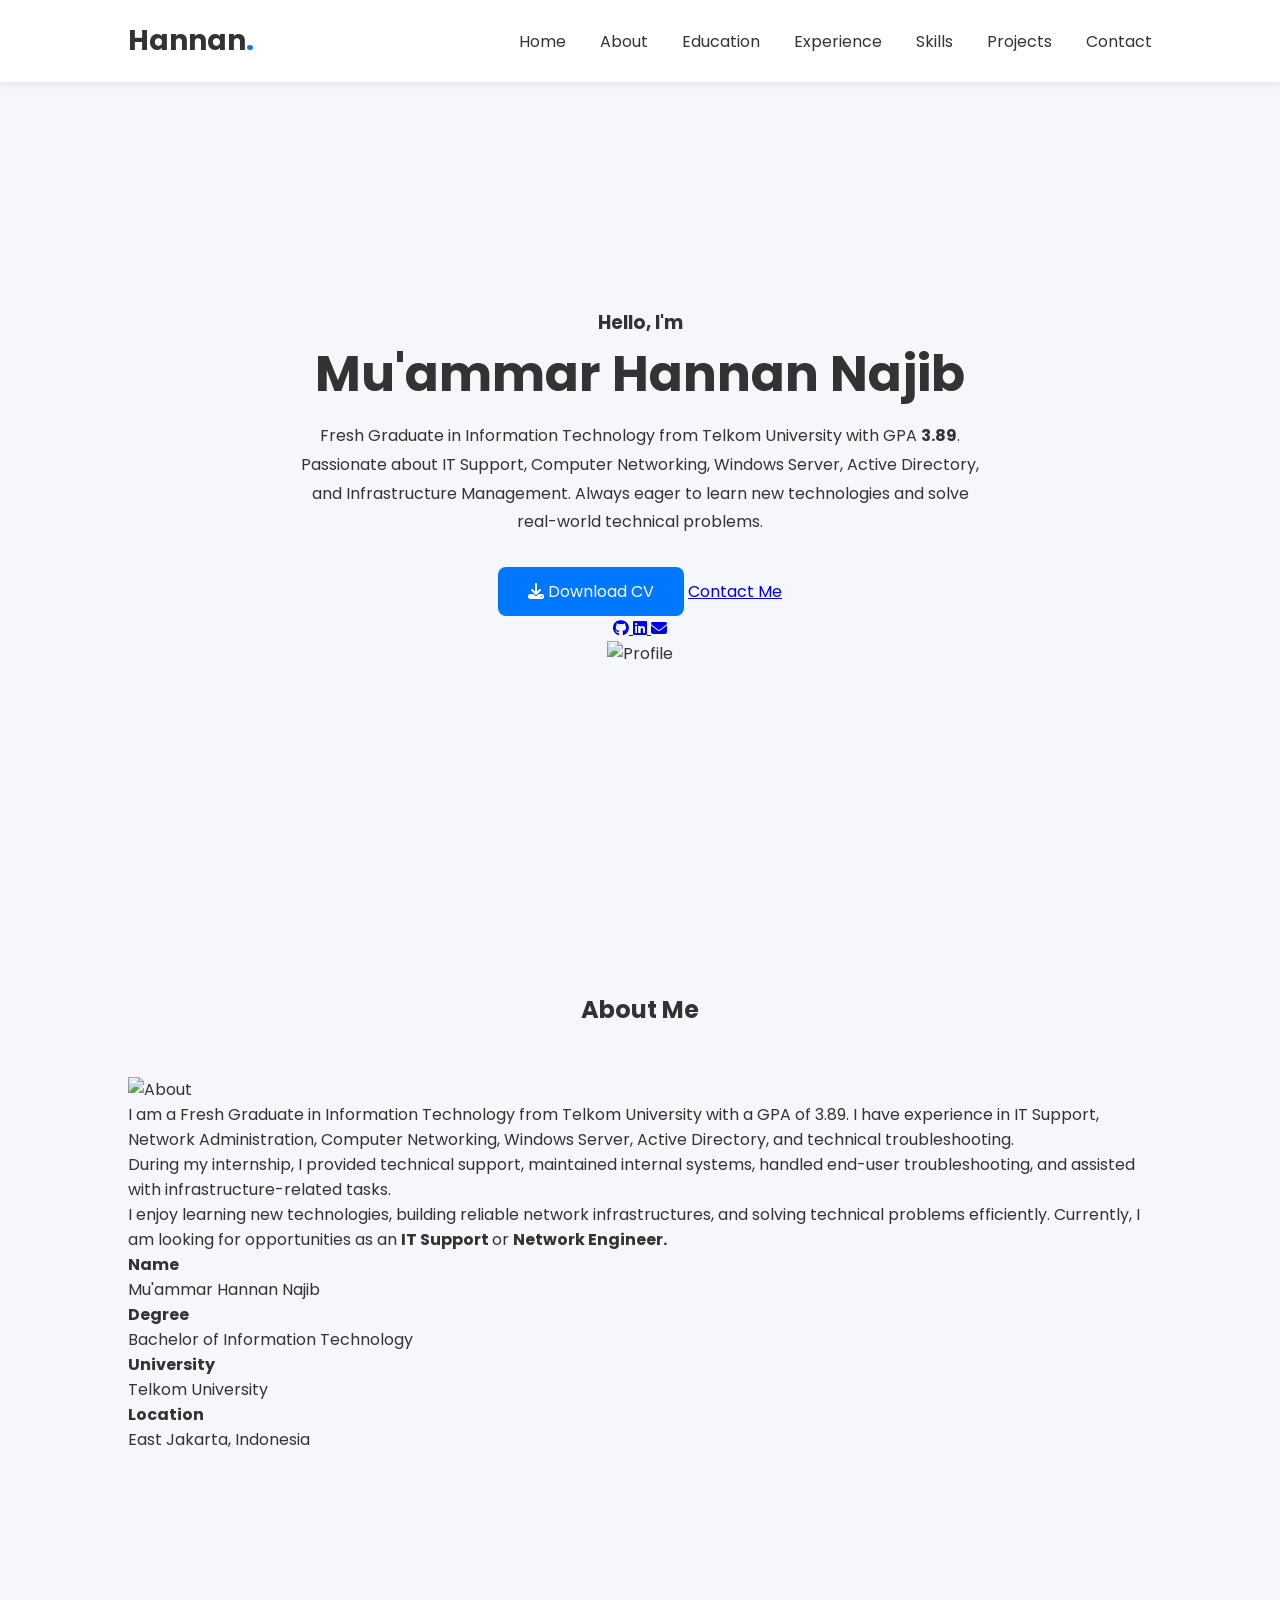
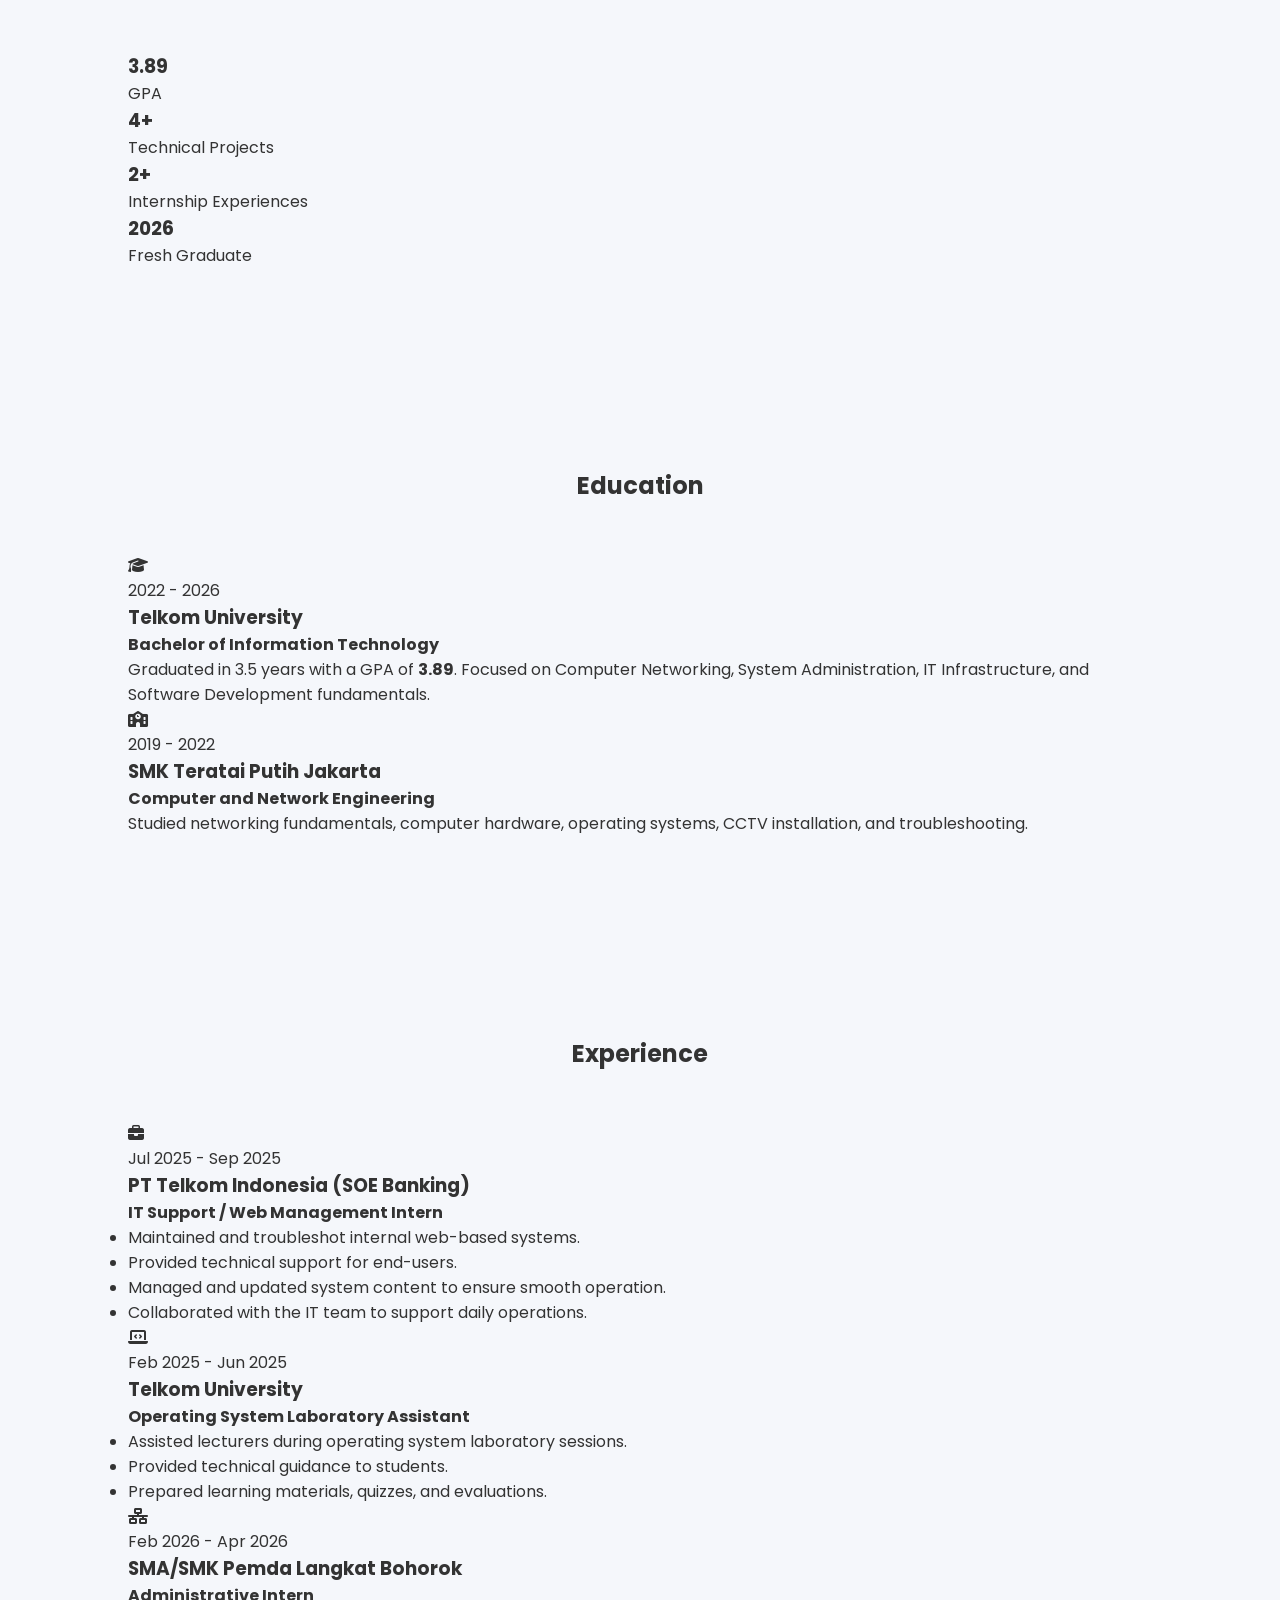
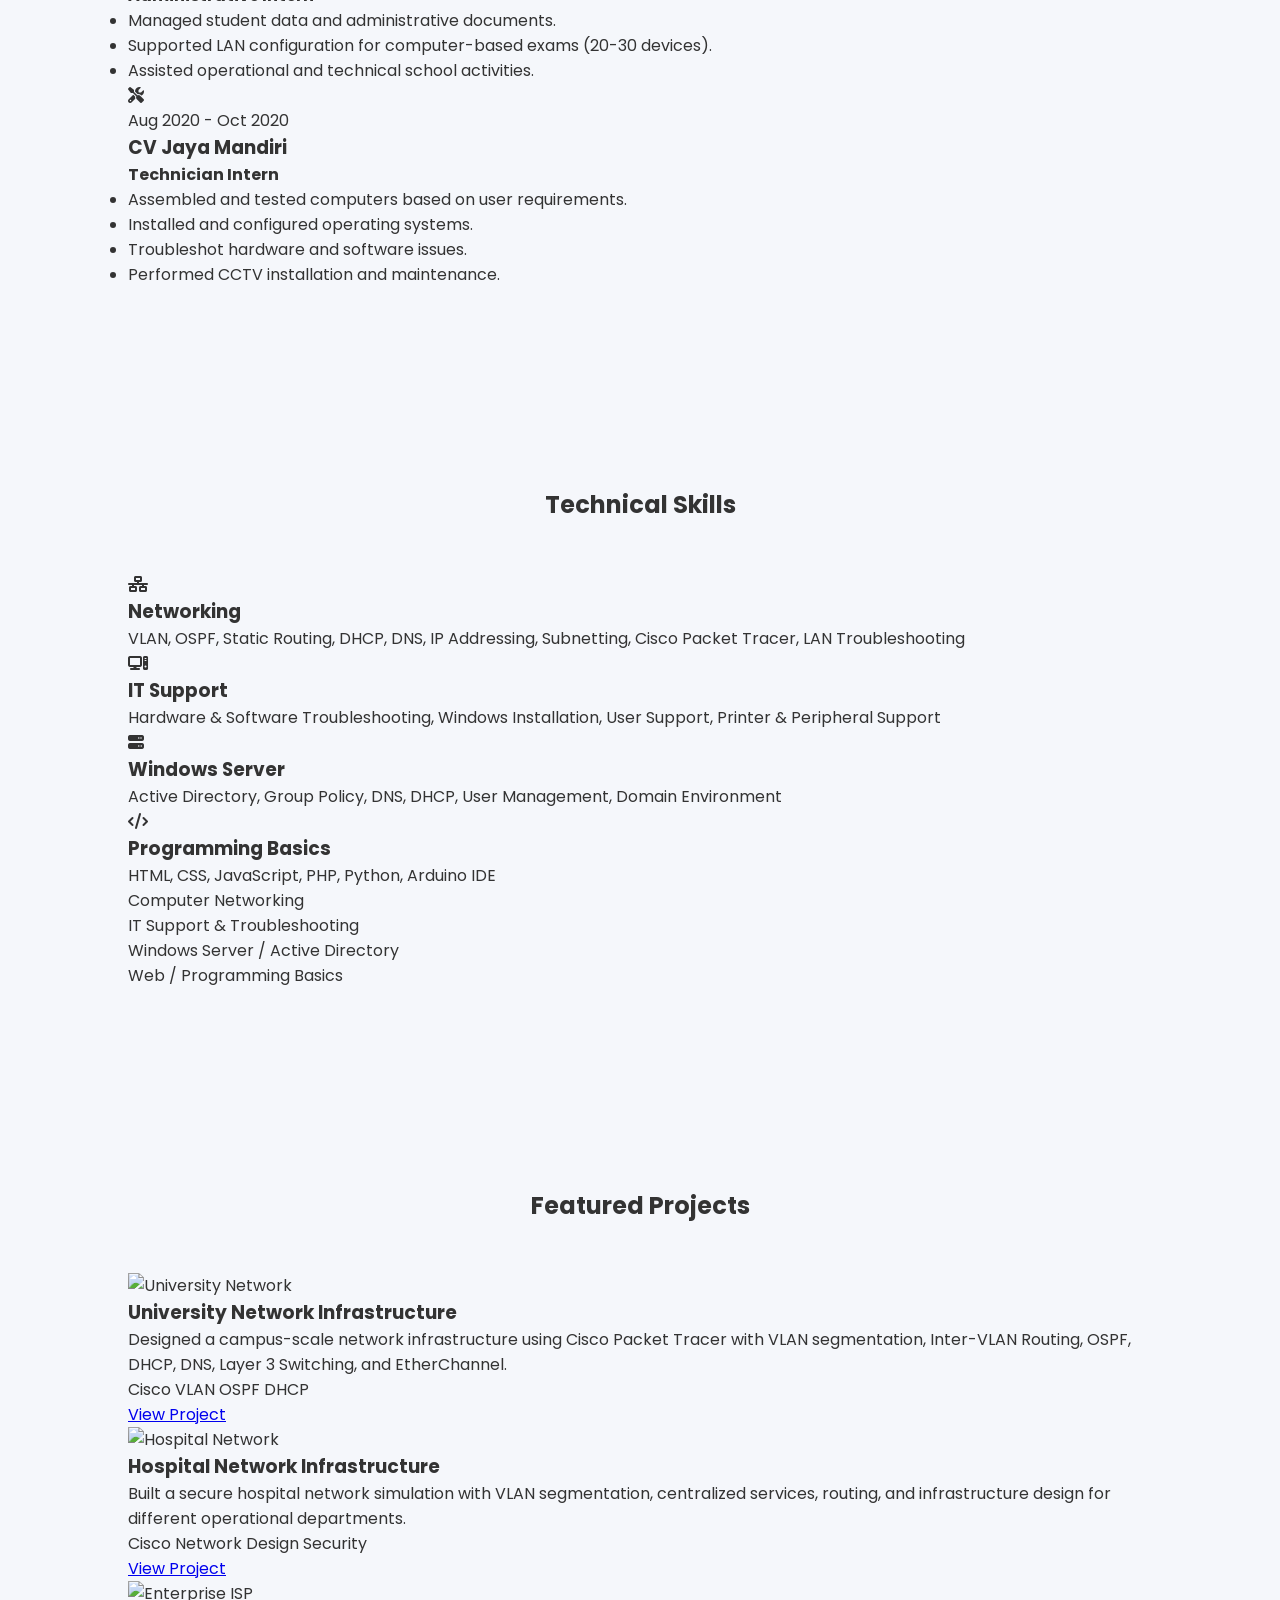
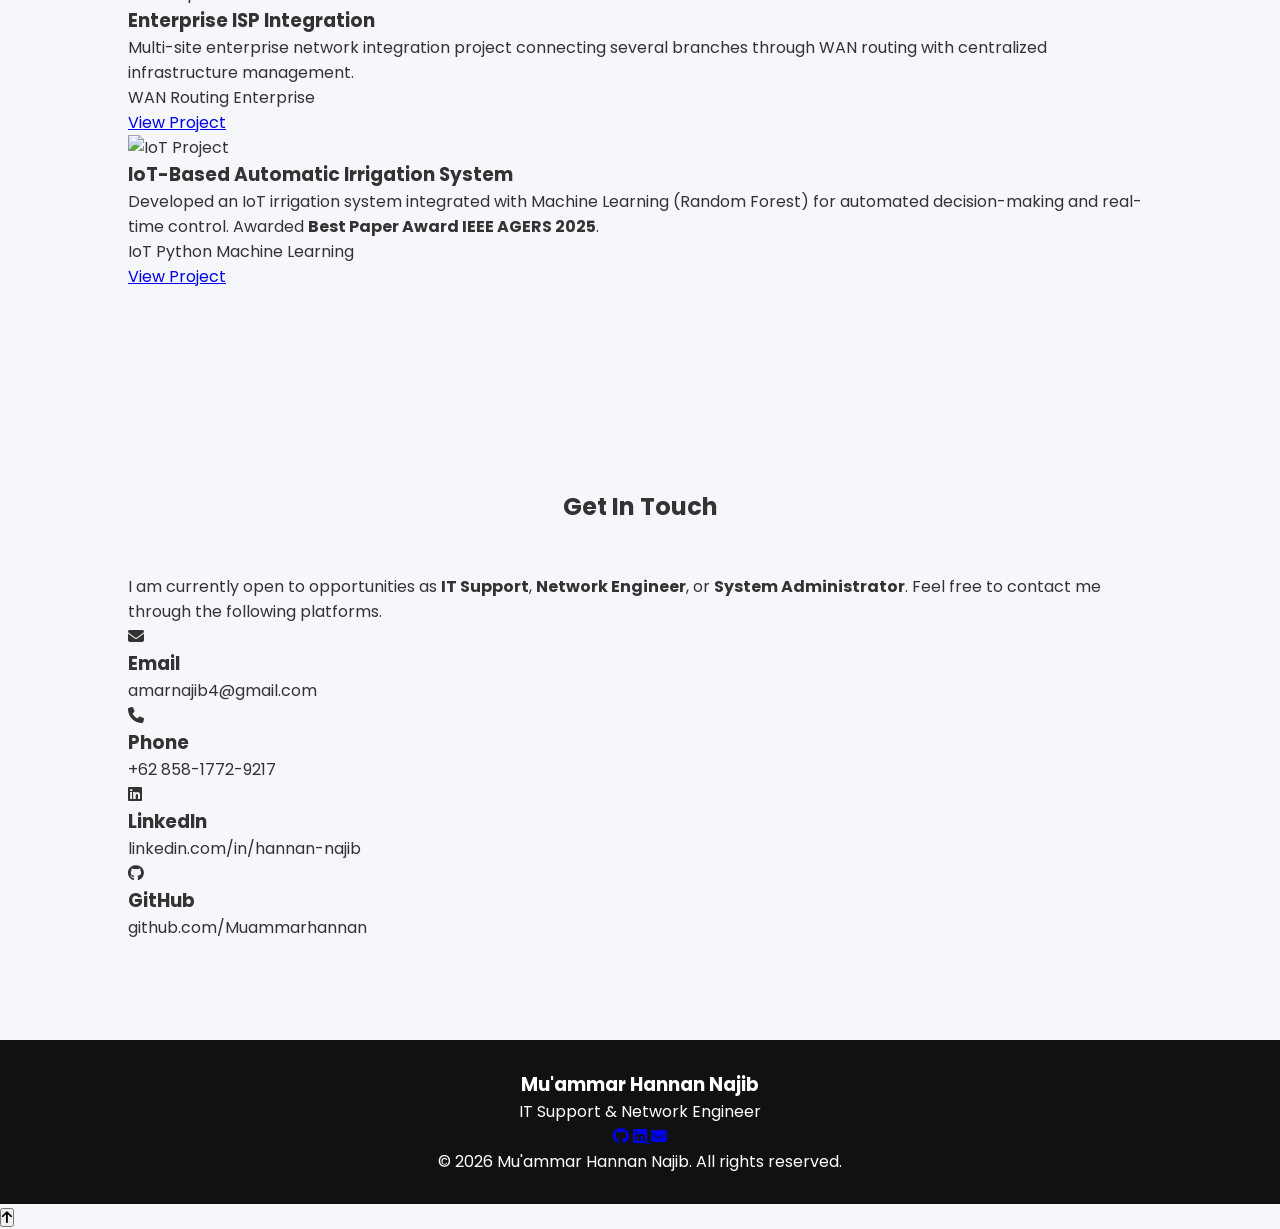
==== index.html @ cd5899b2 "Update index.html" ====
<!DOCTYPE html>
<html lang="en">

<head>

    <meta charset="UTF-8">
    <meta name="viewport" content="width=device-width, initial-scale=1.0">

    <title>Mu'ammar Hannan Najib | IT Support & Network Engineer</title>

    <meta name="description"
        content="Portfolio of Mu'ammar Hannan Najib - Fresh Graduate IT Support & Network Engineer from Telkom University">

    <meta name="keywords"
        content="IT Support, Network Engineer, Cisco, Windows Server, Active Directory, Portfolio">

    <meta name="author"
        content="Mu'ammar Hannan Najib">

    <link rel="stylesheet" href="style.css">

    <!-- Google Font -->

    <link href="https://fonts.googleapis.com/css2?family=Poppins:wght@300;400;500;600;700&display=swap"
        rel="stylesheet">

    <!-- Font Awesome -->

    <link rel="stylesheet"
        href="https://cdnjs.cloudflare.com/ajax/libs/font-awesome/6.7.1/css/all.min.css">

</head>

<body>

<!-- ================= HEADER ================= -->

<header>

    <div class="logo">

        Hannan<span>.</span>

    </div>

    <nav>

        <a href="#home">Home</a>

        <a href="#about">About</a>

        <a href="#education">Education</a>

        <a href="#experience">Experience</a>

        <a href="#skills">Skills</a>

        <a href="#projects">Projects</a>

        <a href="#contact">Contact</a>

    </nav>

</header>

<!-- ================= HERO ================= -->

<section class="hero" id="home">

<div class="hero-container">

<div class="hero-text">

<h3>Hello, I'm</h3>

<h1>Mu'ammar Hannan Najib</h1>

<h2>

<span id="typing"></span>

</h2>

<p>

Fresh Graduate in Information Technology from Telkom University
with GPA <strong>3.89</strong>.

Passionate about IT Support, Computer Networking,
Windows Server, Active Directory,
and Infrastructure Management.

Always eager to learn new technologies and
solve real-world technical problems.

</p>

<div class="hero-btn">

<a href="assets/CV_Muammar_Hannan_Najib.pdf"
class="btn"
download>

<i class="fa-solid fa-download"></i>

Download CV

</a>

<a href="#contact"
class="btn-outline">

Contact Me

</a>

</div>

<div class="social">

<a href="#">

<i class="fab fa-github"></i>

</a>

<a href="https://linkedin.com/in/hannan-najib"
target="_blank">

<i class="fab fa-linkedin"></i>

</a>

<a href="mailto:amarnajib4@gmail.com">

<i class="fas fa-envelope"></i>

</a>

</div>

</div>

<div class="hero-image">

<img src="assets/profile.png"
alt="Profile">

</div>

</div>

</section>

<!-- ================= ABOUT ================= -->

<section id="about">

<div class="container">

<h2 class="section-title">

About Me

</h2>

<div class="about-content">

<div class="about-image">

<img src="assets/profile.png"
alt="About">

</div>

<div class="about-text">

<p>

I am a Fresh Graduate in Information Technology from
Telkom University with a GPA of 3.89.

I have experience in IT Support,
Network Administration,
Computer Networking,
Windows Server,
Active Directory,
and technical troubleshooting.

</p>

<p>

During my internship,
I provided technical support,
maintained internal systems,
handled end-user troubleshooting,
and assisted with infrastructure-related tasks.

</p>

<p>

I enjoy learning new technologies,
building reliable network infrastructures,
and solving technical problems efficiently.

Currently, I am looking for opportunities
as an

<strong>

IT Support

</strong>

or

<strong>

Network Engineer.

</strong>

</p>

<div class="about-info">

<div>

<h4>

Name

</h4>

<span>

Mu'ammar Hannan Najib

</span>

</div>

<div>

<h4>

Degree

</h4>

<span>

Bachelor of Information Technology

</span>

</div>

<div>

<h4>

University

</h4>

<span>

Telkom University

</span>

</div>

<div>

<h4>

Location

</h4>

<span>

East Jakarta, Indonesia

</span>

</div>

</div>

</div>

</div>

</div>

</section>

    <!-- ================= STATS ================= -->
<section class="stats">

    <div class="container stats-grid">

        <div class="stat-card">
            <h3>3.89</h3>
            <p>GPA</p>
        </div>

        <div class="stat-card">
            <h3>4+</h3>
            <p>Technical Projects</p>
        </div>

        <div class="stat-card">
            <h3>2+</h3>
            <p>Internship Experiences</p>
        </div>

        <div class="stat-card">
            <h3>2026</h3>
            <p>Fresh Graduate</p>
        </div>

    </div>

</section>

<!-- ================= EDUCATION ================= -->
<section id="education">

    <div class="container">

        <h2 class="section-title">Education</h2>

        <div class="timeline">

            <div class="timeline-item">

                <div class="timeline-icon">
                    <i class="fa-solid fa-graduation-cap"></i>
                </div>

                <div class="timeline-content">

                    <span class="timeline-date">2022 - 2026</span>

                    <h3>Telkom University</h3>

                    <h4>Bachelor of Information Technology</h4>

                    <p>
                        Graduated in 3.5 years with a GPA of <strong>3.89</strong>.
                        Focused on Computer Networking, System Administration,
                        IT Infrastructure, and Software Development fundamentals.
                    </p>

                </div>

            </div>

            <div class="timeline-item">

                <div class="timeline-icon">
                    <i class="fa-solid fa-school"></i>
                </div>

                <div class="timeline-content">

                    <span class="timeline-date">2019 - 2022</span>

                    <h3>SMK Teratai Putih Jakarta</h3>

                    <h4>Computer and Network Engineering</h4>

                    <p>
                        Studied networking fundamentals, computer hardware,
                        operating systems, CCTV installation, and troubleshooting.
                    </p>

                </div>

            </div>

        </div>

    </div>

</section>

<!-- ================= EXPERIENCE ================= -->
<section id="experience" class="bg-dark">

    <div class="container">

        <h2 class="section-title">Experience</h2>

        <div class="timeline">

            <div class="timeline-item">

                <div class="timeline-icon">
                    <i class="fa-solid fa-briefcase"></i>
                </div>

                <div class="timeline-content">

                    <span class="timeline-date">Jul 2025 - Sep 2025</span>

                    <h3>PT Telkom Indonesia (SOE Banking)</h3>

                    <h4>IT Support / Web Management Intern</h4>

                    <ul>
                        <li>Maintained and troubleshot internal web-based systems.</li>
                        <li>Provided technical support for end-users.</li>
                        <li>Managed and updated system content to ensure smooth operation.</li>
                        <li>Collaborated with the IT team to support daily operations.</li>
                    </ul>

                </div>

            </div>

            <div class="timeline-item">

                <div class="timeline-icon">
                    <i class="fa-solid fa-laptop-code"></i>
                </div>

                <div class="timeline-content">

                    <span class="timeline-date">Feb 2025 - Jun 2025</span>

                    <h3>Telkom University</h3>

                    <h4>Operating System Laboratory Assistant</h4>

                    <ul>
                        <li>Assisted lecturers during operating system laboratory sessions.</li>
                        <li>Provided technical guidance to students.</li>
                        <li>Prepared learning materials, quizzes, and evaluations.</li>
                    </ul>

                </div>

            </div>

            <div class="timeline-item">

                <div class="timeline-icon">
                    <i class="fa-solid fa-network-wired"></i>
                </div>

                <div class="timeline-content">

                    <span class="timeline-date">Feb 2026 - Apr 2026</span>

                    <h3>SMA/SMK Pemda Langkat Bohorok</h3>

                    <h4>Administrative Intern</h4>

                    <ul>
                        <li>Managed student data and administrative documents.</li>
                        <li>Supported LAN configuration for computer-based exams (20-30 devices).</li>
                        <li>Assisted operational and technical school activities.</li>
                    </ul>

                </div>

            </div>

            <div class="timeline-item">

                <div class="timeline-icon">
                    <i class="fa-solid fa-screwdriver-wrench"></i>
                </div>

                <div class="timeline-content">

                    <span class="timeline-date">Aug 2020 - Oct 2020</span>

                    <h3>CV Jaya Mandiri</h3>

                    <h4>Technician Intern</h4>

                    <ul>
                        <li>Assembled and tested computers based on user requirements.</li>
                        <li>Installed and configured operating systems.</li>
                        <li>Troubleshot hardware and software issues.</li>
                        <li>Performed CCTV installation and maintenance.</li>
                    </ul>

                </div>

            </div>

        </div>

    </div>

</section>

<!-- ================= SKILLS ================= -->
<section id="skills">

    <div class="container">

        <h2 class="section-title">Technical Skills</h2>

        <div class="skills-grid">

            <div class="skill-card">

                <i class="fa-solid fa-network-wired"></i>

                <h3>Networking</h3>

                <p>
                    VLAN, OSPF, Static Routing, DHCP, DNS, IP Addressing,
                    Subnetting, Cisco Packet Tracer, LAN Troubleshooting
                </p>

            </div>

            <div class="skill-card">

                <i class="fa-solid fa-computer"></i>

                <h3>IT Support</h3>

                <p>
                    Hardware & Software Troubleshooting,
                    Windows Installation, User Support,
                    Printer & Peripheral Support
                </p>

            </div>

            <div class="skill-card">

                <i class="fa-solid fa-server"></i>

                <h3>Windows Server</h3>

                <p>
                    Active Directory, Group Policy,
                    DNS, DHCP, User Management,
                    Domain Environment
                </p>

            </div>

            <div class="skill-card">

                <i class="fa-solid fa-code"></i>

                <h3>Programming Basics</h3>

                <p>
                    HTML, CSS, JavaScript, PHP, Python,
                    Arduino IDE
                </p>

            </div>

        </div>

        <div class="skill-bars">

            <div class="skill">
                <span>Computer Networking</span>
                <div class="bar">
                    <div class="progress networking"></div>
                </div>
            </div>

            <div class="skill">
                <span>IT Support & Troubleshooting</span>
                <div class="bar">
                    <div class="progress support"></div>
                </div>
            </div>

            <div class="skill">
                <span>Windows Server / Active Directory</span>
                <div class="bar">
                    <div class="progress server"></div>
                </div>
            </div>

            <div class="skill">
                <span>Web / Programming Basics</span>
                <div class="bar">
                    <div class="progress programming"></div>
                </div>
            </div>

        </div>

    </div>

</section>


    <!-- ================= PROJECTS ================= -->
<section id="projects" class="bg-dark">

    <div class="container">

        <h2 class="section-title">Featured Projects</h2>

        <div class="projects-grid">

            <div class="project-card">

                <img src="assets/images/university-network.png" alt="University Network">

                <div class="project-content">

                    <h3>University Network Infrastructure</h3>

                    <p>
                        Designed a campus-scale network infrastructure using Cisco Packet Tracer
                        with VLAN segmentation, Inter-VLAN Routing, OSPF, DHCP, DNS,
                        Layer 3 Switching, and EtherChannel.
                    </p>

                    <div class="project-tech">
                        <span>Cisco</span>
                        <span>VLAN</span>
                        <span>OSPF</span>
                        <span>DHCP</span>
                    </div>

                    <a href="#" class="project-btn">
                        View Project
                    </a>

                </div>

            </div>

            <div class="project-card">

                <img src="assets/images/hospital-network.png" alt="Hospital Network">

                <div class="project-content">

                    <h3>Hospital Network Infrastructure</h3>

                    <p>
                        Built a secure hospital network simulation with VLAN segmentation,
                        centralized services, routing, and infrastructure design for
                        different operational departments.
                    </p>

                    <div class="project-tech">
                        <span>Cisco</span>
                        <span>Network Design</span>
                        <span>Security</span>
                    </div>

                    <a href="#" class="project-btn">
                        View Project
                    </a>

                </div>

            </div>

            <div class="project-card">

                <img src="assets/images/enterprise-isp.png" alt="Enterprise ISP">

                <div class="project-content">

                    <h3>Enterprise ISP Integration</h3>

                    <p>
                        Multi-site enterprise network integration project connecting several
                        branches through WAN routing with centralized infrastructure management.
                    </p>

                    <div class="project-tech">
                        <span>WAN</span>
                        <span>Routing</span>
                        <span>Enterprise</span>
                    </div>

                    <a href="#" class="project-btn">
                        View Project
                    </a>

                </div>

            </div>

            <div class="project-card">

                <img src="assets/images/iot-project.png" alt="IoT Project">

                <div class="project-content">

                    <h3>IoT-Based Automatic Irrigation System</h3>

                    <p>
                        Developed an IoT irrigation system integrated with Machine Learning
                        (Random Forest) for automated decision-making and real-time control.
                        Awarded <strong>Best Paper Award IEEE AGERS 2025</strong>.
                    </p>

                    <div class="project-tech">
                        <span>IoT</span>
                        <span>Python</span>
                        <span>Machine Learning</span>
                    </div>

                    <a href="#" class="project-btn">
                        View Project
                    </a>

                </div>

            </div>

        </div>

    </div>

</section>

<!-- ================= CONTACT ================= -->
<section id="contact">

    <div class="container">

        <h2 class="section-title">Get In Touch</h2>

        <p class="contact-text">
            I am currently open to opportunities as
            <strong>IT Support</strong>,
            <strong>Network Engineer</strong>,
            or
            <strong>System Administrator</strong>.
            Feel free to contact me through the following platforms.
        </p>

        <div class="contact-grid">

            <div class="contact-card">
                <i class="fa-solid fa-envelope"></i>
                <h3>Email</h3>
                <p>amarnajib4@gmail.com</p>
            </div>

            <div class="contact-card">
                <i class="fa-solid fa-phone"></i>
                <h3>Phone</h3>
                <p>+62 858-1772-9217</p>
            </div>

            <div class="contact-card">
                <i class="fa-brands fa-linkedin"></i>
                <h3>LinkedIn</h3>
                <p>linkedin.com/in/hannan-najib</p>
            </div>

            <div class="contact-card">
                <i class="fa-brands fa-github"></i>
                <h3>GitHub</h3>
                <p>github.com/Muammarhannan</p>
            </div>

        </div>

    </div>

</section>

<!-- ================= FOOTER ================= -->
<footer>

    <div class="container footer-content">

        <h3>Mu'ammar Hannan Najib</h3>

        <p>IT Support & Network Engineer</p>

        <div class="footer-social">

            <a href="#"><i class="fab fa-github"></i></a>
            <a href="https://linkedin.com/in/hannan-najib" target="_blank">
                <i class="fab fa-linkedin"></i>
            </a>
            <a href="mailto:amarnajib4@gmail.com">
                <i class="fas fa-envelope"></i>
            </a>

        </div>

        <p class="copyright">
            © 2026 Mu'ammar Hannan Najib. All rights reserved.
        </p>

    </div>

</footer>

<button id="topBtn">
    <i class="fa-solid fa-arrow-up"></i>
</button>

<script src="script.js"></script>

</body>
</html>
---- style.css ----
*{
    margin:0;
    padding:0;
    box-sizing:border-box;
    scroll-behavior:smooth;
}

body{

    font-family:Poppins,sans-serif;
    background:#f5f7fb;
    color:#333;

}

header{

    display:flex;
    justify-content:space-between;
    align-items:center;

    padding:20px 10%;

    background:white;

    position:sticky;
    top:0;

    box-shadow:0 2px 10px rgba(0,0,0,.08);

}

.logo{

    font-size:28px;
    font-weight:700;

}

.logo span{

    color:#0077ff;

}

nav a{

    text-decoration:none;
    margin-left:30px;
    color:#333;

}

.hero{

    height:90vh;

    display:flex;

    justify-content:center;

    align-items:center;

    text-align:center;

}

.hero h1{

    font-size:50px;

}

.hero h2{

    color:#0077ff;
    margin:10px 0;

}

.hero p{

    max-width:700px;
    margin:auto;
    line-height:1.8;

}

.btn{

    display:inline-block;

    margin-top:30px;

    padding:12px 30px;

    background:#0077ff;

    color:white;

    text-decoration:none;

    border-radius:8px;

}

section{

    padding:100px 10%;

}

section h2{

    text-align:center;

    margin-bottom:50px;

}

.cards{

    display:grid;

    grid-template-columns:repeat(auto-fit,minmax(250px,1fr));

    gap:30px;

}

.card{

    background:white;

    padding:30px;

    border-radius:12px;

    text-align:center;

    box-shadow:0 5px 20px rgba(0,0,0,.08);

}

.card i{

    font-size:40px;

    color:#0077ff;

    margin-bottom:20px;

}

footer{

    text-align:center;

    padding:30px;

    background:#111;

    color:white;

}
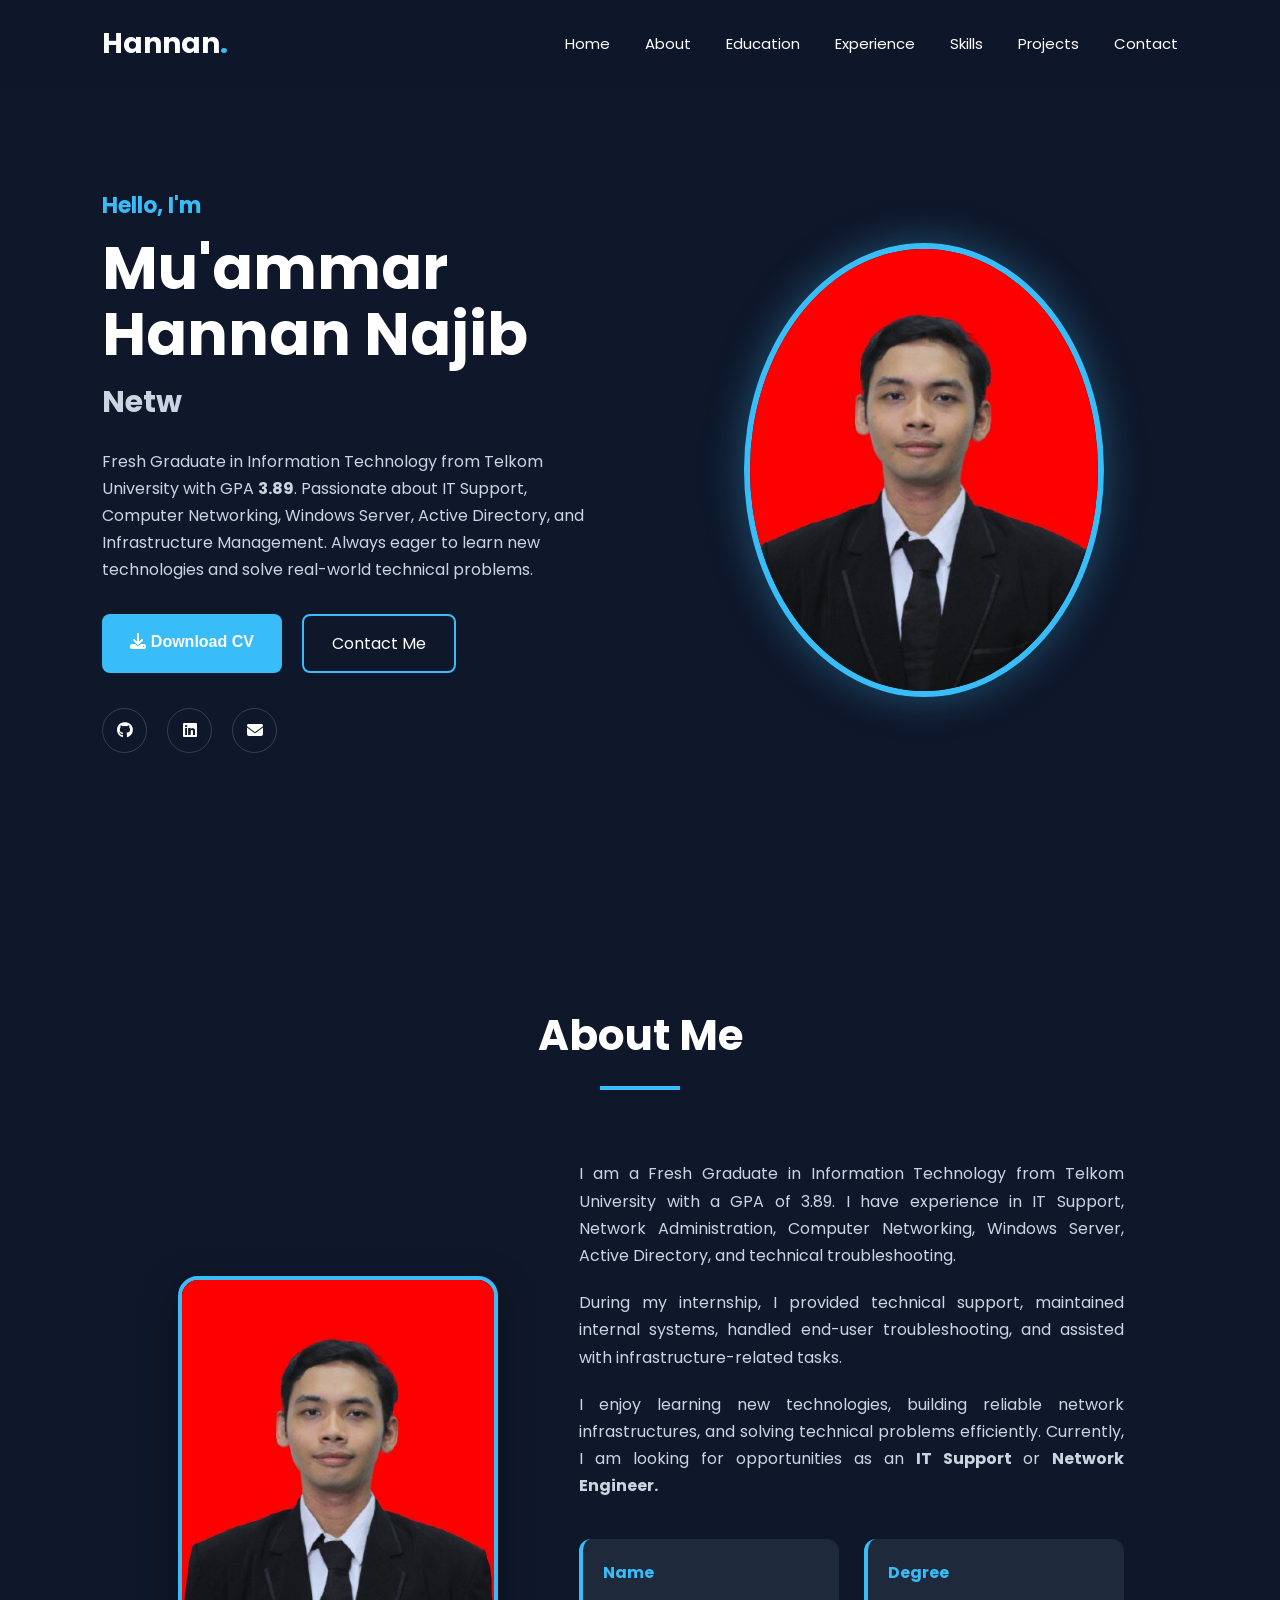
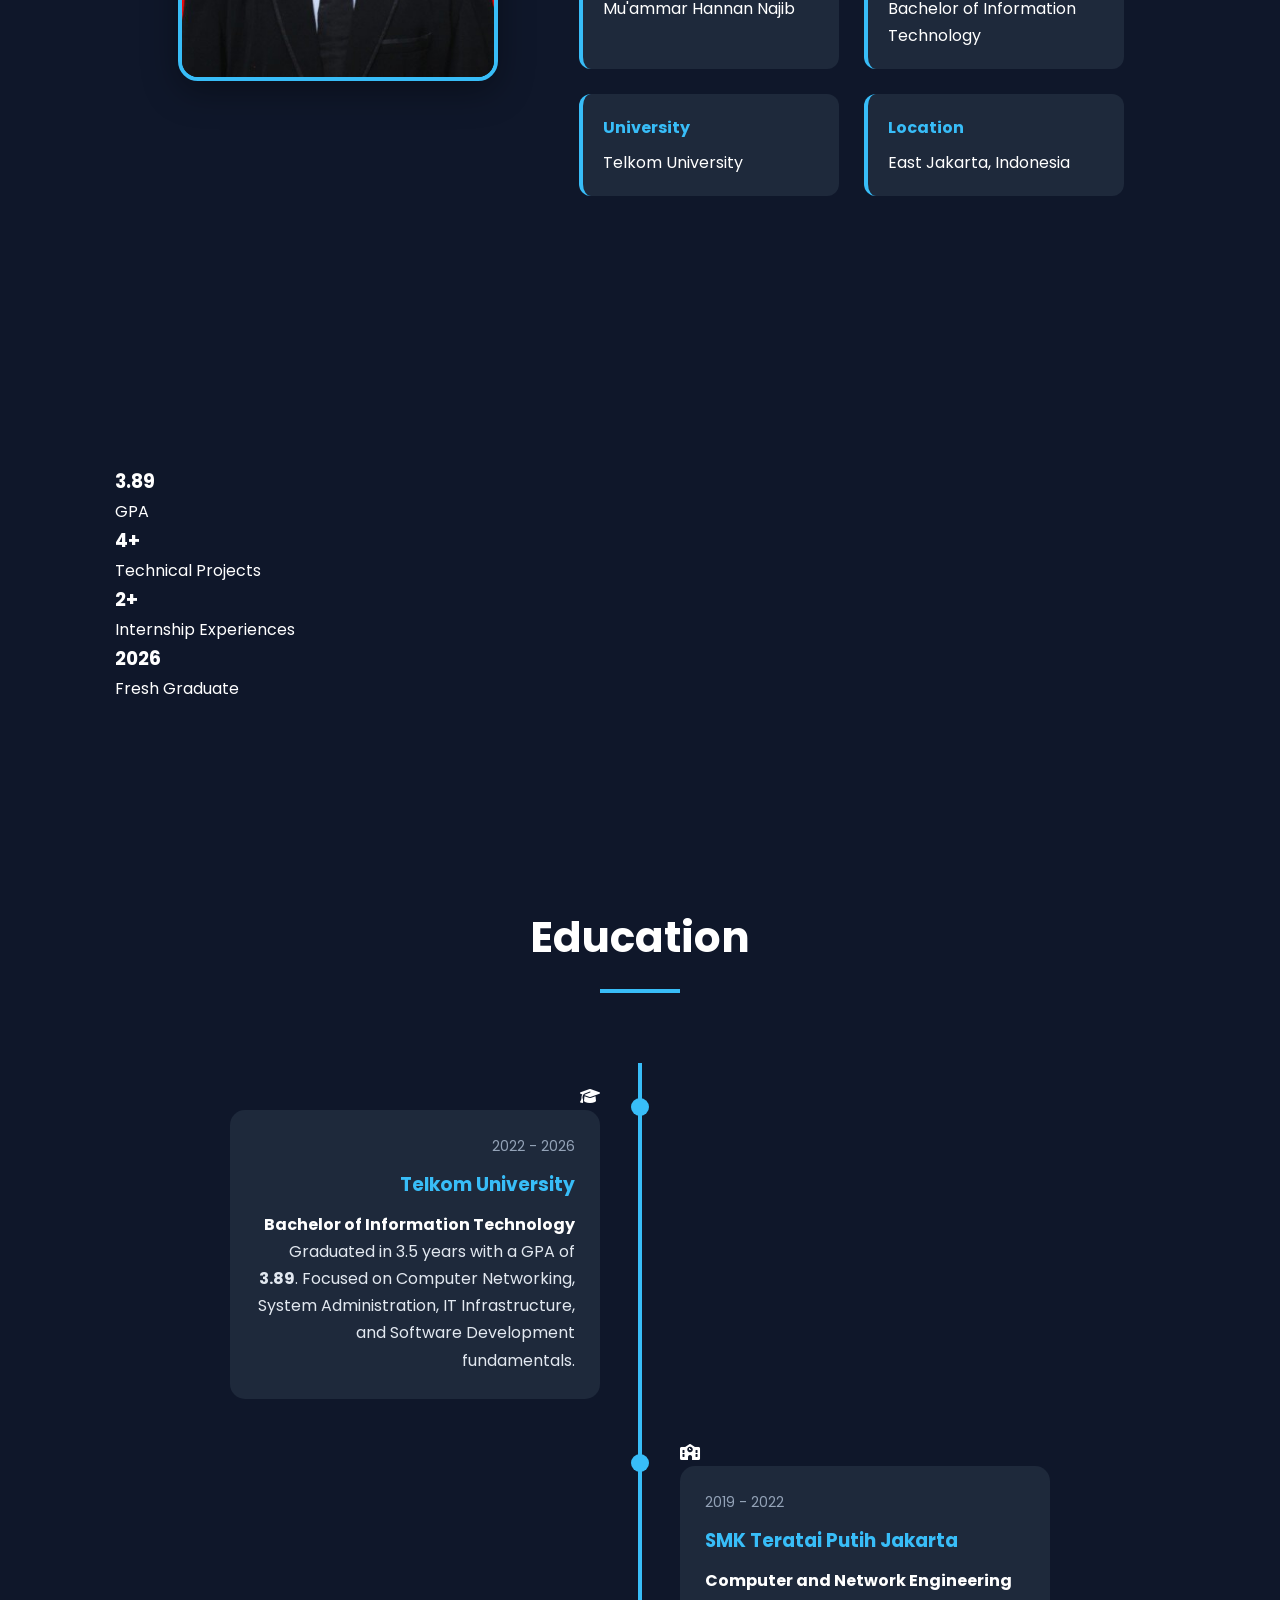
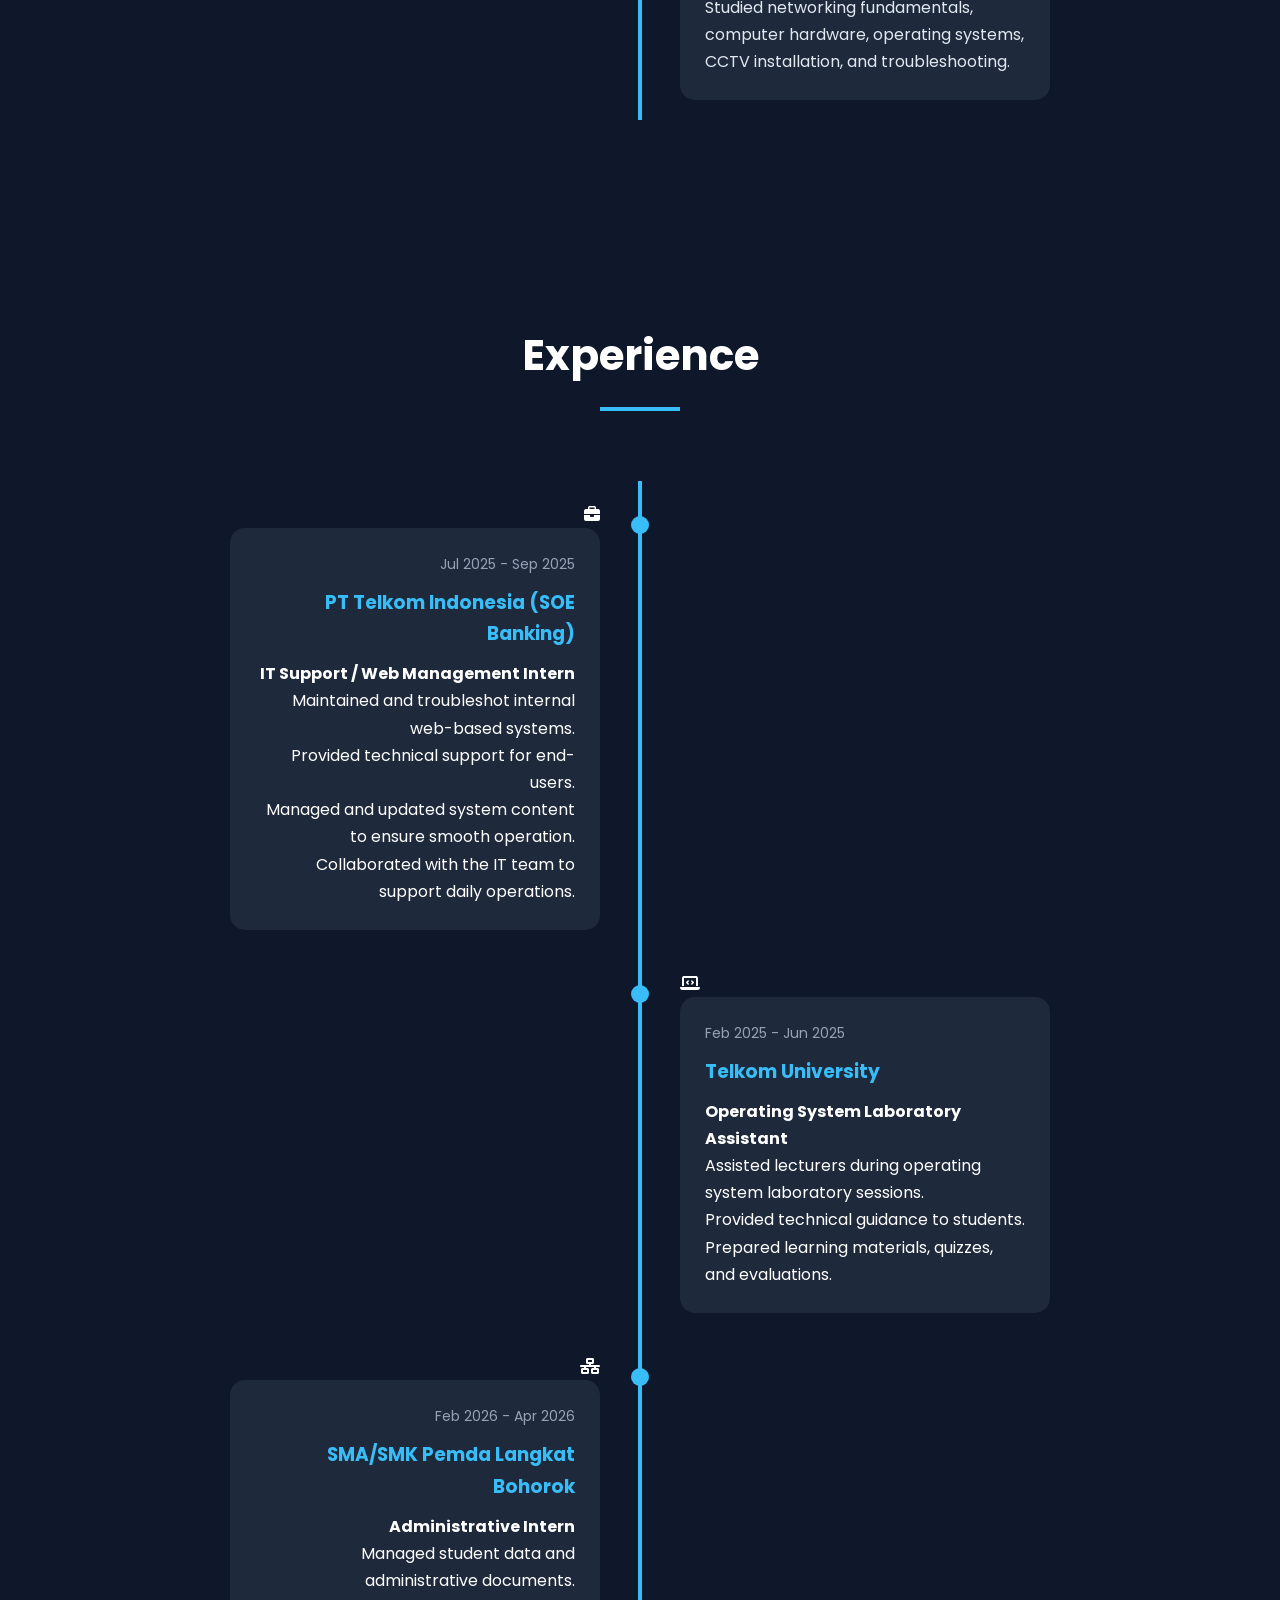
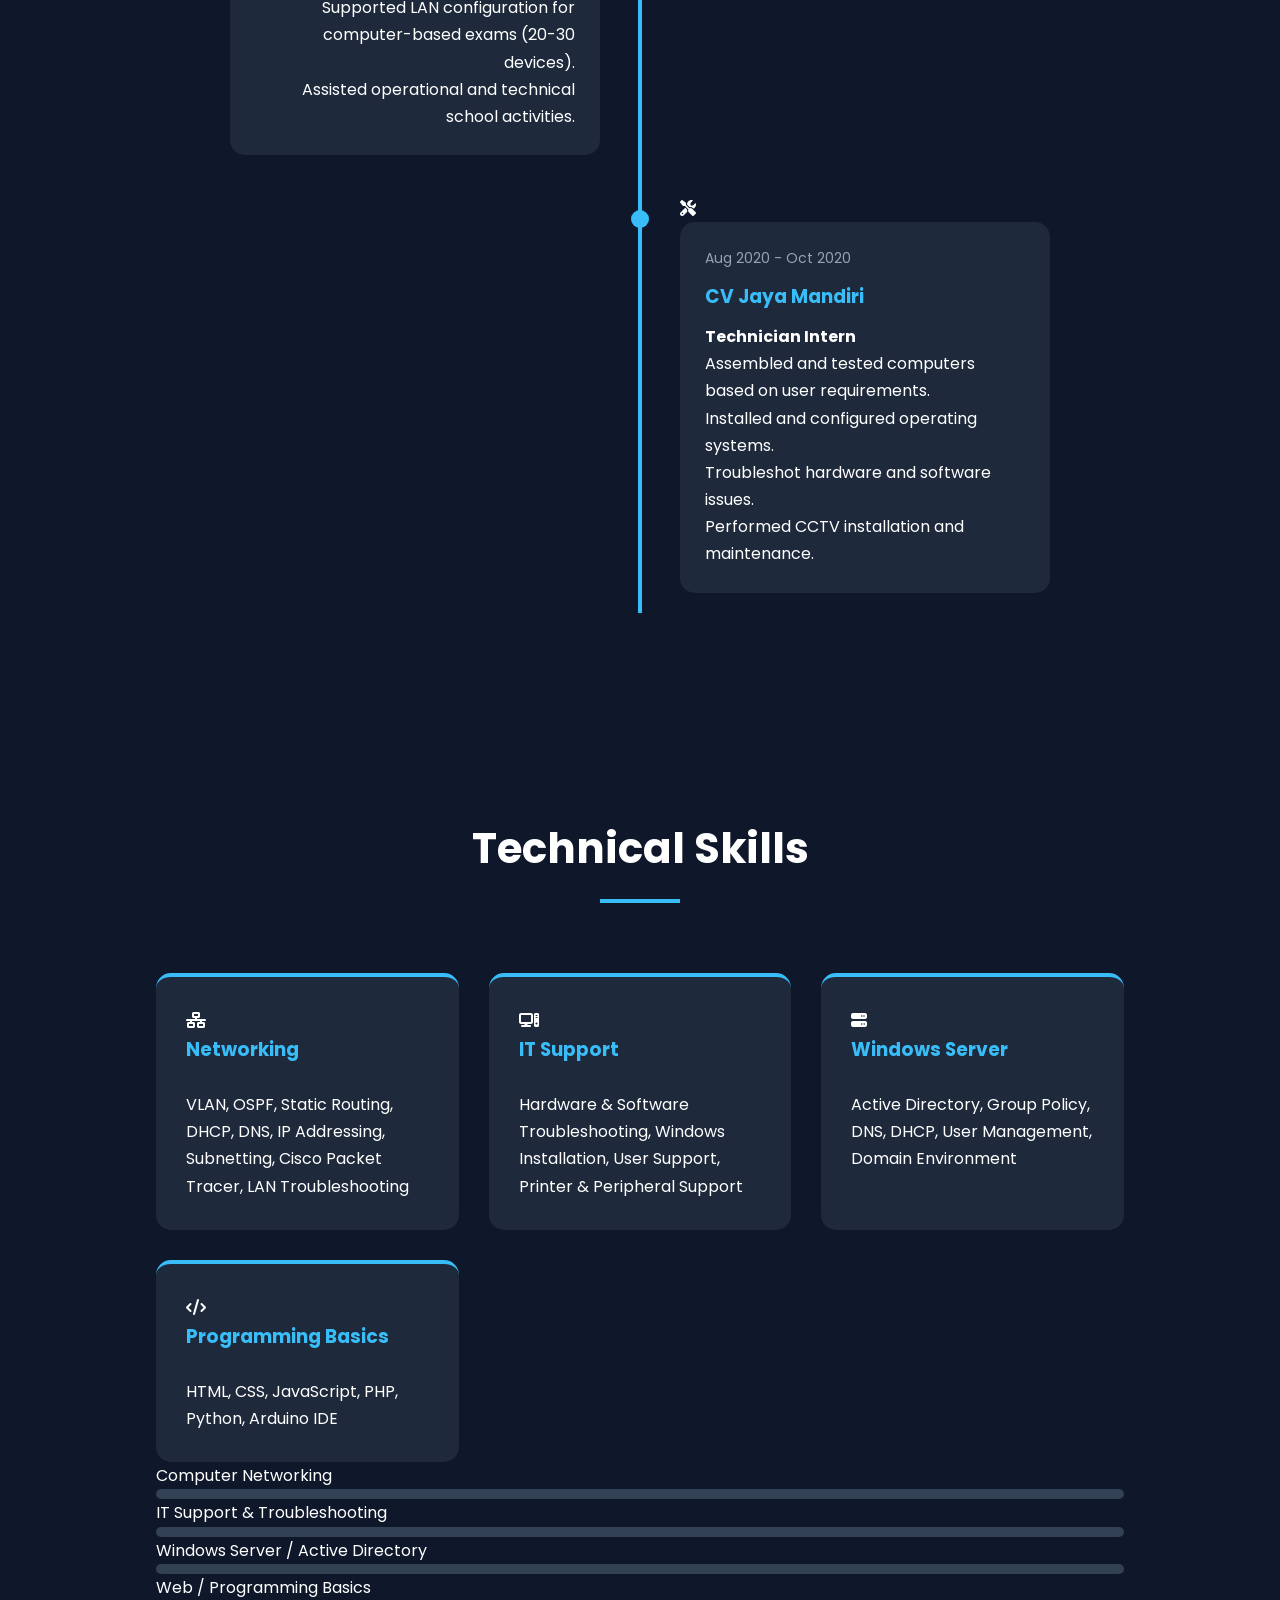
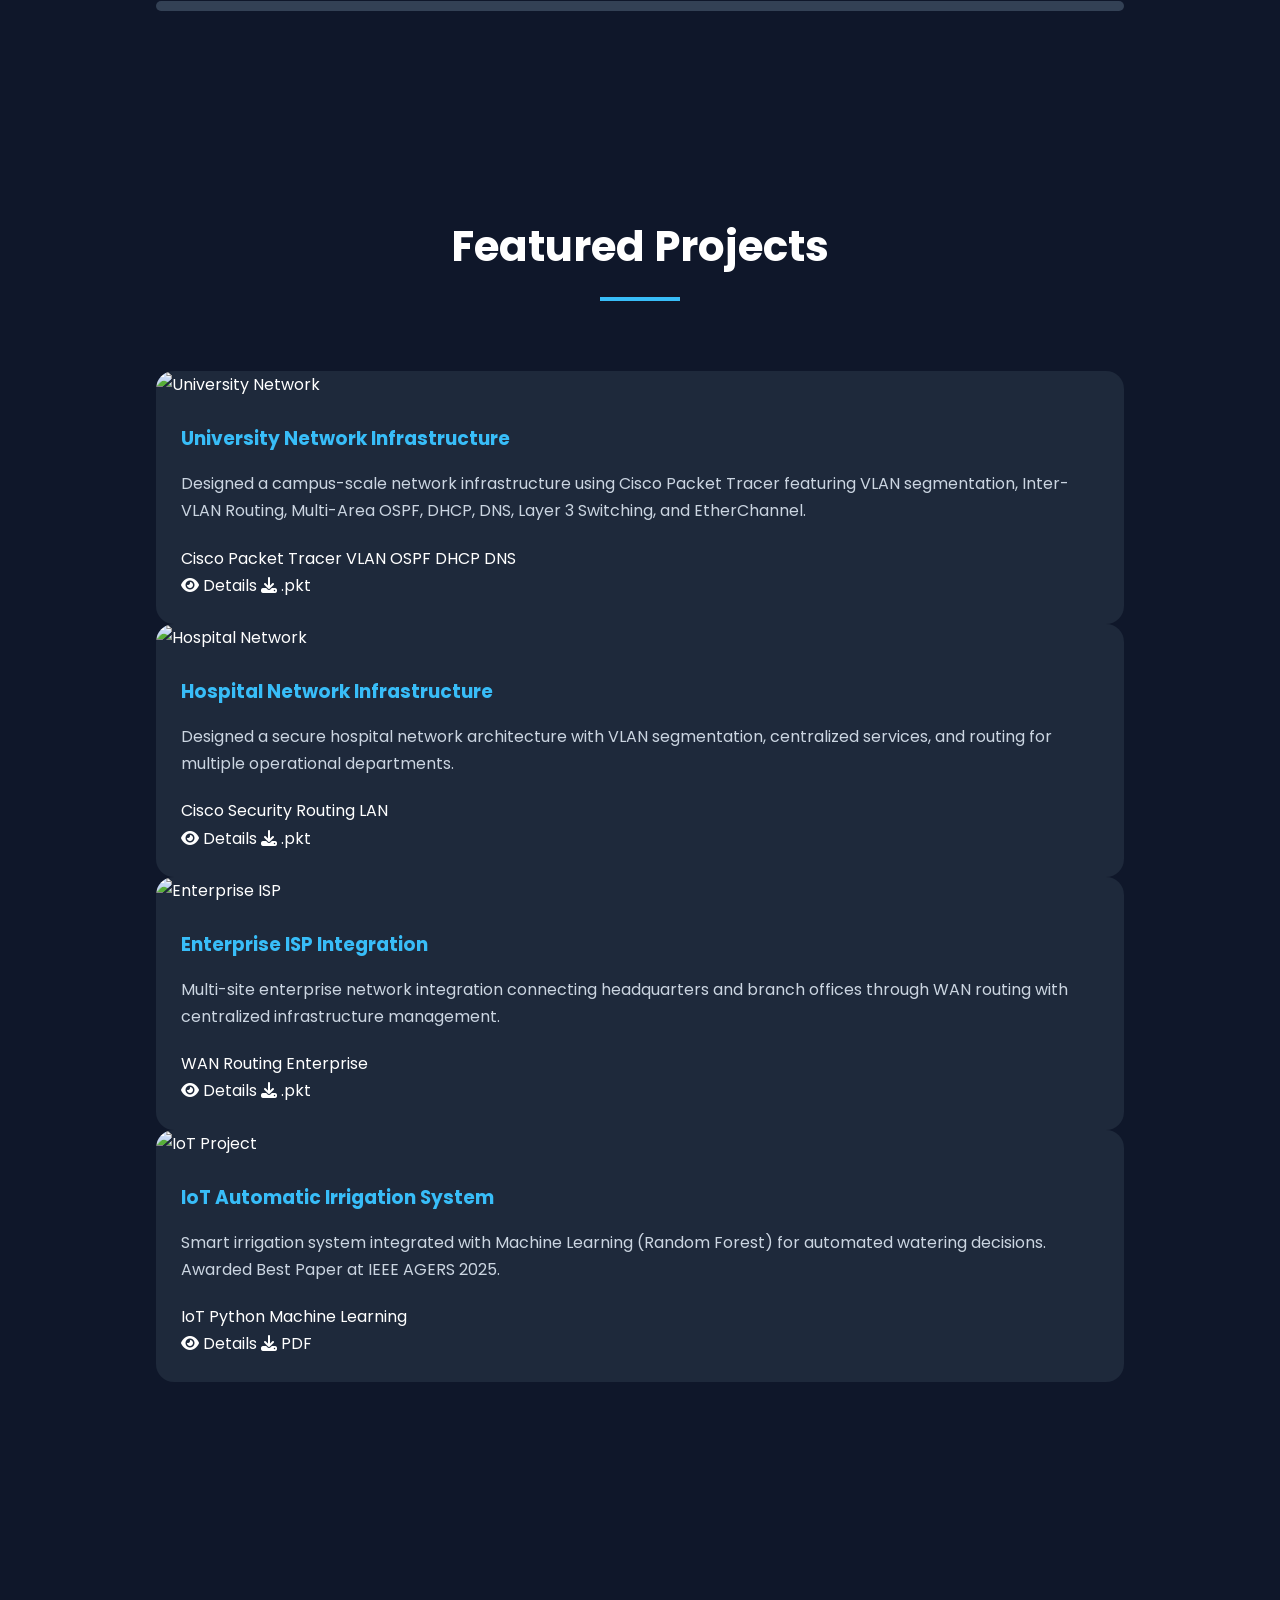
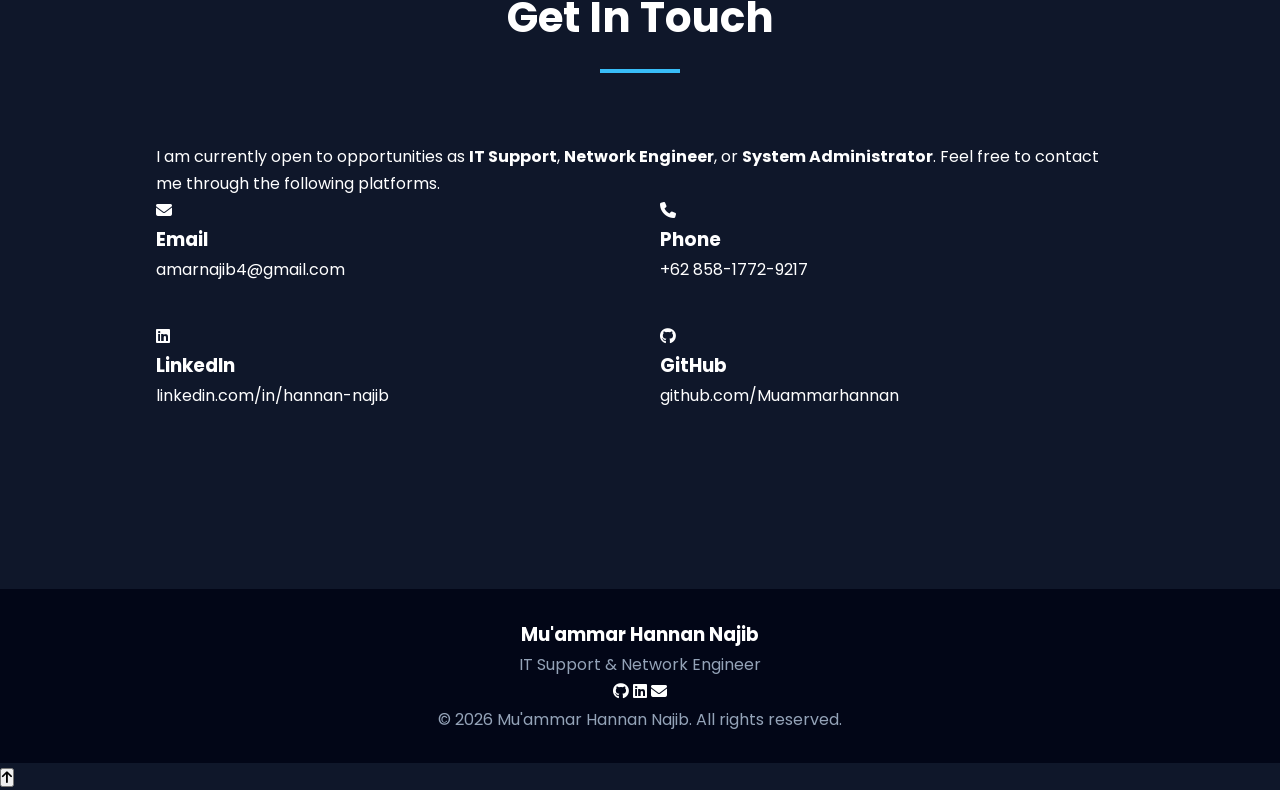
==== commit 3f7873f0: "Update index.html" ====
--- a/index.html
+++ b/index.html
@@ -606,7 +606,7 @@
 </section>
 
 
-    <!-- ================= PROJECTS ================= -->
+<!-- ================= PROJECTS ================= -->
 <section id="projects" class="bg-dark">
 
     <div class="container">
@@ -615,9 +615,12 @@
 
         <div class="projects-grid">
 
+            <!-- ================= University ================= -->
+
             <div class="project-card">
 
-                <img src="assets/images/university-network.png" alt="University Network">
+                <img src="assets/images/university-network.png"
+                     alt="University Network">
 
                 <div class="project-content">
 
@@ -625,64 +628,107 @@
 
                     <p>
                         Designed a campus-scale network infrastructure using Cisco Packet Tracer
-                        with VLAN segmentation, Inter-VLAN Routing, OSPF, DHCP, DNS,
-                        Layer 3 Switching, and EtherChannel.
+                        featuring VLAN segmentation, Inter-VLAN Routing, Multi-Area OSPF,
+                        DHCP, DNS, Layer 3 Switching, and EtherChannel.
                     </p>
 
                     <div class="project-tech">
-                        <span>Cisco</span>
+                        <span>Cisco Packet Tracer</span>
                         <span>VLAN</span>
                         <span>OSPF</span>
                         <span>DHCP</span>
+                        <span>DNS</span>
                     </div>
 
-                    <a href="#" class="project-btn">
-                        View Project
-                    </a>
-
-                </div>
-
-            </div>
+                    <div class="project-buttons">
+
+                        <a href="projects/university-network.html"
+                           class="btn-primary">
+
+                            <i class="fa-solid fa-eye"></i>
+                            Details
+
+                        </a>
+
+                        <a href="assets/projects/University-Network.pkt"
+                           class="btn-secondary"
+                           download>
+
+                            <i class="fa-solid fa-download"></i>
+                            .pkt
+
+                        </a>
+
+                    </div>
+
+                </div>
+
+            </div>
+
+            <!-- ================= Hospital ================= -->
 
             <div class="project-card">
 
-                <img src="assets/images/hospital-network.png" alt="Hospital Network">
+                <img src="assets/images/hospital-network.png"
+                     alt="Hospital Network">
 
                 <div class="project-content">
 
                     <h3>Hospital Network Infrastructure</h3>
 
                     <p>
-                        Built a secure hospital network simulation with VLAN segmentation,
-                        centralized services, routing, and infrastructure design for
-                        different operational departments.
+                        Designed a secure hospital network architecture with
+                        VLAN segmentation, centralized services, and routing
+                        for multiple operational departments.
                     </p>
 
                     <div class="project-tech">
                         <span>Cisco</span>
-                        <span>Network Design</span>
                         <span>Security</span>
+                        <span>Routing</span>
+                        <span>LAN</span>
                     </div>
 
-                    <a href="#" class="project-btn">
-                        View Project
-                    </a>
-
-                </div>
-
-            </div>
+                    <div class="project-buttons">
+
+                        <a href="projects/hospital-network.html"
+                           class="btn-primary">
+
+                            <i class="fa-solid fa-eye"></i>
+                            Details
+
+                        </a>
+
+                        <a href="assets/projects/Hospital-Network.pkt"
+                           class="btn-secondary"
+                           download>
+
+                            <i class="fa-solid fa-download"></i>
+                            .pkt
+
+                        </a>
+
+                    </div>
+
+                </div>
+
+            </div>
+
+            <!-- ================= Enterprise ================= -->
 
             <div class="project-card">
 
-                <img src="assets/images/enterprise-isp.png" alt="Enterprise ISP">
+                <img src="assets/images/enterprise-isp.png"
+                     alt="Enterprise ISP">
 
                 <div class="project-content">
 
                     <h3>Enterprise ISP Integration</h3>
 
                     <p>
-                        Multi-site enterprise network integration project connecting several
-                        branches through WAN routing with centralized infrastructure management.
+                        Multi-site enterprise network integration connecting
+                        headquarters and branch offices through WAN routing
+                        with centralized infrastructure management.
                     </p>
 
                     <div class="project-tech">
@@ -691,26 +737,46 @@
                         <span>Enterprise</span>
                     </div>
 
-                    <a href="#" class="project-btn">
-                        View Project
-                    </a>
-
-                </div>
-
-            </div>
+                    <div class="project-buttons">
+
+                        <a href="projects/enterprise-isp.html"
+                           class="btn-primary">
+
+                            <i class="fa-solid fa-eye"></i>
+                            Details
+
+                        </a>
+
+                        <a href="assets/projects/Enterprise-ISP.pkt"
+                           class="btn-secondary"
+                           download>
+
+                            <i class="fa-solid fa-download"></i>
+                            .pkt
+
+                        </a>
+
+                    </div>
+
+                </div>
+
+            </div>
+
+            <!-- ================= IoT ================= -->
 
             <div class="project-card">
 
-                <img src="assets/images/iot-project.png" alt="IoT Project">
+                <img src="assets/images/iot-project.png"
+                     alt="IoT Project">
 
                 <div class="project-content">
 
-                    <h3>IoT-Based Automatic Irrigation System</h3>
+                    <h3>IoT Automatic Irrigation System</h3>
 
                     <p>
-                        Developed an IoT irrigation system integrated with Machine Learning
-                        (Random Forest) for automated decision-making and real-time control.
-                        Awarded <strong>Best Paper Award IEEE AGERS 2025</strong>.
+                        Smart irrigation system integrated with Machine Learning
+                        (Random Forest) for automated watering decisions.
+                        Awarded Best Paper at IEEE AGERS 2025.
                     </p>
 
                     <div class="project-tech">
@@ -719,9 +785,26 @@
                         <span>Machine Learning</span>
                     </div>
 
-                    <a href="#" class="project-btn">
-                        View Project
-                    </a>
+                    <div class="project-buttons">
+
+                        <a href="projects/iot.html"
+                           class="btn-primary">
+
+                            <i class="fa-solid fa-eye"></i>
+                            Details
+
+                        </a>
+
+                        <a href="assets/projects/IoT-Documentation.pdf"
+                           class="btn-secondary"
+                           download>
+
+                            <i class="fa-solid fa-download"></i>
+                            PDF
+
+                        </a>
+
+                    </div>
 
                 </div>
 
--- a/style.css
+++ b/style.css
@@ -1,3 +1,7 @@
+/* ===========================
+   GOOGLE FONT
+=========================== */
+
 *{
     margin:0;
     padding:0;
@@ -6,160 +10,1183 @@
 }
 
 body{
-
-    font-family:Poppins,sans-serif;
-    background:#f5f7fb;
-    color:#333;
-
-}
+    font-family:'Poppins',sans-serif;
+    background:#0f172a;
+    color:#fff;
+    line-height:1.7;
+}
+
+img{
+    max-width:100%;
+    display:block;
+}
+
+a{
+    text-decoration:none;
+    color:white;
+}
+
+ul{
+    list-style:none;
+}
+
+.container{
+    width:90%;
+    max-width:1200px;
+    margin:auto;
+}
+
+/* ===========================
+HEADER
+=========================== */
 
 header{
 
+    position:fixed;
+
+    top:0;
+
+    left:0;
+
+    width:100%;
+
+    padding:20px 8%;
+
+    display:flex;
+
+    justify-content:space-between;
+
+    align-items:center;
+
+    background:#0f172af1;
+
+    backdrop-filter:blur(10px);
+
+    z-index:999;
+
+}
+
+.logo{
+
+    font-size:28px;
+
+    font-weight:700;
+
+}
+
+.logo span{
+
+    color:#38bdf8;
+
+}
+
+nav{
+
+    display:flex;
+
+    gap:35px;
+
+}
+
+nav a{
+
+    font-size:15px;
+
+    transition:.3s;
+
+}
+
+nav a:hover{
+
+    color:#38bdf8;
+
+}
+
+/* ===========================
+HERO
+=========================== */
+
+.hero{
+
+    min-height:100vh;
+
+    display:flex;
+
+    align-items:center;
+
+    padding:120px 8% 80px;
+
+}
+
+.hero-container{
+
+    display:flex;
+
+    justify-content:space-between;
+
+    align-items:center;
+
+    gap:60px;
+
+}
+
+.hero-text{
+
+    flex:1;
+
+}
+
+.hero-text h3{
+
+    font-size:22px;
+
+    color:#38bdf8;
+
+}
+
+.hero-text h1{
+
+    font-size:60px;
+
+    margin:10px 0;
+
+    line-height:1.1;
+
+}
+
+.hero-text h2{
+
+    font-size:30px;
+
+    color:#cbd5e1;
+
+    margin-bottom:20px;
+
+}
+
+.hero-text p{
+
+    color:#cbd5e1;
+
+    margin-bottom:30px;
+
+    max-width:600px;
+
+}
+
+.hero-btn{
+
+    display:flex;
+
+    gap:20px;
+
+    margin-bottom:35px;
+
+}
+
+.btn{
+
+    padding:14px 28px;
+
+    background:#38bdf8;
+
+    border-radius:8px;
+
+    transition:.3s;
+
+    color:white;
+
+    font-weight:600;
+
+}
+
+.btn:hover{
+
+    background:#0284c7;
+
+}
+
+.btn-outline{
+
+    padding:14px 28px;
+
+    border:2px solid #38bdf8;
+
+    border-radius:8px;
+
+    transition:.3s;
+
+}
+
+.btn-outline:hover{
+
+    background:#38bdf8;
+
+}
+
+.social{
+
+    display:flex;
+
+    gap:20px;
+
+}
+
+.social a{
+
+    width:45px;
+
+    height:45px;
+
+    display:flex;
+
+    justify-content:center;
+
+    align-items:center;
+
+    border:1px solid #334155;
+
+    border-radius:50%;
+
+    transition:.3s;
+
+}
+
+.social a:hover{
+
+    background:#38bdf8;
+
+    transform:translateY(-5px);
+
+}
+
+.hero-image{
+
+    flex:1;
+
+    display:flex;
+
+    justify-content:center;
+
+}
+
+.hero-image img{
+
+    width:360px;
+
+    border-radius:50%;
+
+    border:6px solid #38bdf8;
+
+    box-shadow:0 0 40px rgba(56,189,248,.35);
+
+}
+
+/* ===========================
+SECTION
+=========================== */
+
+section{
+
+    padding:100px 8%;
+
+}
+
+.section-title{
+
+    text-align:center;
+
+    font-size:42px;
+
+    margin-bottom:70px;
+
+}
+
+.section-title::after{
+
+    content:"";
+
+    width:80px;
+
+    height:4px;
+
+    display:block;
+
+    margin:15px auto;
+
+    background:#38bdf8;
+
+}
+
+/* ===========================
+ABOUT
+=========================== */
+
+.about-content{
+
+    display:grid;
+
+    grid-template-columns:1fr 1.5fr;
+
+    gap:60px;
+
+    align-items:center;
+
+}
+
+.about-image{
+
+    display:flex;
+
+    justify-content:center;
+
+}
+
+.about-image img{
+
+    width:320px;
+
+    border-radius:20px;
+
+    border:4px solid #38bdf8;
+
+    box-shadow:0 10px 35px rgba(0,0,0,.35);
+
+}
+
+.about-text p{
+
+    margin-bottom:20px;
+
+    color:#cbd5e1;
+
+    text-align:justify;
+
+}
+
+.about-info{
+
+    display:grid;
+
+    grid-template-columns:repeat(2,1fr);
+
+    gap:25px;
+
+    margin-top:40px;
+
+}
+
+.about-info div{
+
+    background:#1e293b;
+
+    padding:20px;
+
+    border-radius:12px;
+
+    border-left:4px solid #38bdf8;
+
+    transition:.3s;
+
+}
+
+.about-info div:hover{
+
+    transform:translateY(-5px);
+
+    background:#26364d;
+
+}
+
+.about-info h4{
+
+    color:#38bdf8;
+
+    margin-bottom:8px;
+
+}
+
+/* ===========================
+EDUCATION
+=========================== */
+
+.timeline{
+
+    position:relative;
+
+    max-width:900px;
+
+    margin:auto;
+
+}
+
+.timeline::before{
+
+    content:"";
+
+    position:absolute;
+
+    left:50%;
+
+    transform:translateX(-50%);
+
+    width:4px;
+
+    height:100%;
+
+    background:#38bdf8;
+
+}
+
+.timeline-item{
+
+    position:relative;
+
+    width:50%;
+
+    padding:20px 40px;
+
+}
+
+.timeline-item:nth-child(odd){
+
+    left:0;
+
+    text-align:right;
+
+}
+
+.timeline-item:nth-child(even){
+
+    left:50%;
+
+}
+
+.timeline-item::before{
+
+    content:"";
+
+    position:absolute;
+
+    top:35px;
+
+    width:18px;
+
+    height:18px;
+
+    background:#38bdf8;
+
+    border-radius:50%;
+
+}
+
+.timeline-item:nth-child(odd)::before{
+
+    right:-9px;
+
+}
+
+.timeline-item:nth-child(even)::before{
+
+    left:-9px;
+
+}
+
+.timeline-content{
+
+    background:#1e293b;
+
+    padding:25px;
+
+    border-radius:15px;
+
+    transition:.3s;
+
+}
+
+.timeline-content:hover{
+
+    transform:translateY(-8px);
+
+    background:#26364d;
+
+}
+
+.timeline-content h3{
+
+    margin-bottom:10px;
+
+    color:#38bdf8;
+
+}
+
+.timeline-content span{
+
+    display:block;
+
+    margin-bottom:10px;
+
+    color:#94a3b8;
+
+    font-size:14px;
+
+}
+
+.timeline-content p{
+
+    color:#e2e8f0;
+
+}
+
+/* ===========================
+EXPERIENCE
+=========================== */
+
+.experience{
+
+    background:#111827;
+
+}
+
+.exp-card{
+
+    background:#1e293b;
+
+    padding:30px;
+
+    margin-bottom:30px;
+
+    border-radius:15px;
+
+    transition:.3s;
+
+    border-left:5px solid #38bdf8;
+
+}
+
+.exp-card:hover{
+
+    transform:translateY(-8px);
+
+    box-shadow:0 10px 30px rgba(0,0,0,.35);
+
+}
+
+.exp-card h3{
+
+    color:#38bdf8;
+
+    margin-bottom:8px;
+
+}
+
+.exp-card h4{
+
+    font-weight:500;
+
+    color:#fff;
+
+    margin-bottom:10px;
+
+}
+
+.exp-card span{
+
+    color:#94a3b8;
+
+    font-size:14px;
+
+}
+
+.exp-card ul{
+
+    margin-top:20px;
+
+    padding-left:20px;
+
+}
+
+.exp-card ul li{
+
+    color:#cbd5e1;
+
+    margin-bottom:10px;
+
+    list-style:disc;
+
+}
+
+/* ===========================
+STATISTICS
+=========================== */
+
+.stats{
+
+    display:grid;
+
+    grid-template-columns:repeat(4,1fr);
+
+    gap:25px;
+
+    margin-top:70px;
+
+}
+
+.stat-box{
+
+    background:#1e293b;
+
+    padding:35px;
+
+    border-radius:15px;
+
+    text-align:center;
+
+    transition:.3s;
+
+}
+
+.stat-box:hover{
+
+    transform:translateY(-10px);
+
+    background:#26364d;
+
+}
+
+.stat-box i{
+
+    font-size:45px;
+
+    color:#38bdf8;
+
+    margin-bottom:15px;
+
+}
+
+.stat-box h2{
+
+    font-size:36px;
+
+    margin-bottom:10px;
+
+}
+
+.stat-box p{
+
+    color:#cbd5e1;
+
+}
+
+/* ===========================
+   SKILLS
+=========================== */
+
+.skills-grid{
+    display:grid;
+    grid-template-columns:repeat(auto-fit,minmax(280px,1fr));
+    gap:30px;
+    margin-top:50px;
+}
+
+.skill-card{
+    background:#1e293b;
+    padding:30px;
+    border-radius:15px;
+    transition:.3s;
+    border-top:4px solid #38bdf8;
+}
+
+.skill-card:hover{
+    transform:translateY(-10px);
+    box-shadow:0 10px 30px rgba(0,0,0,.35);
+}
+
+.skill-card h3{
+    margin-bottom:25px;
+    color:#38bdf8;
+}
+
+.skill-item{
+    margin-bottom:18px;
+}
+
+.skill-item span{
     display:flex;
     justify-content:space-between;
-    align-items:center;
-
-    padding:20px 10%;
-
-    background:white;
-
-    position:sticky;
-    top:0;
-
-    box-shadow:0 2px 10px rgba(0,0,0,.08);
-
-}
-
-.logo{
-
-    font-size:28px;
-    font-weight:700;
-
-}
-
-.logo span{
-
-    color:#0077ff;
-
-}
-
-nav a{
-
-    text-decoration:none;
-    margin-left:30px;
-    color:#333;
+    margin-bottom:8px;
+    font-size:14px;
+}
+
+.progress{
+    width:100%;
+    height:10px;
+    background:#334155;
+    border-radius:20px;
+    overflow:hidden;
+}
+
+.progress div{
+    height:100%;
+    background:#38bdf8;
+    border-radius:20px;
+}
+
+/* ===========================
+PROJECT
+=========================== */
+
+.project-grid{
+    display:grid;
+    grid-template-columns:repeat(auto-fit,minmax(330px,1fr));
+    gap:30px;
+    margin-top:60px;
+}
+
+.project-card{
+
+    background:#1e293b;
+
+    border-radius:18px;
+
+    overflow:hidden;
+
+    transition:.35s;
+
+}
+
+.project-card:hover{
+
+    transform:translateY(-12px);
+
+    box-shadow:0 15px 35px rgba(0,0,0,.35);
+
+}
+
+.project-image{
+
+    overflow:hidden;
+
+    height:220px;
+
+}
+
+.project-image img{
+
+    width:100%;
+
+    height:100%;
+
+    object-fit:cover;
+
+    transition:.5s;
+
+}
+
+.project-card:hover img{
+
+    transform:scale(1.08);
+
+}
+
+.project-content{
+
+    padding:25px;
+
+}
+
+.project-content h3{
+
+    color:#38bdf8;
+
+    margin-bottom:15px;
+
+}
+
+.project-content p{
+
+    color:#cbd5e1;
+
+    margin-bottom:20px;
+
+}
+
+.tech{
+
+    display:flex;
+
+    flex-wrap:wrap;
+
+    gap:10px;
+
+    margin-bottom:20px;
+
+}
+
+.tech span{
+
+    padding:6px 14px;
+
+    background:#0f172a;
+
+    border-radius:30px;
+
+    font-size:13px;
+
+    color:#38bdf8;
+
+}
+
+.project-btn{
+
+    display:flex;
+
+    gap:15px;
+
+}
+
+.project-btn a{
+
+    padding:10px 18px;
+
+    border-radius:8px;
+
+    background:#38bdf8;
+
+    color:white;
+
+    transition:.3s;
+
+}
+
+.project-btn a:hover{
+
+    background:#0284c7;
+
+}
+
+/* ===========================
+CONTACT
+=========================== */
+
+.contact-grid{
+
+    display:grid;
+
+    grid-template-columns:repeat(auto-fit,minmax(350px,1fr));
+
+    gap:40px;
+
+}
+
+.contact-info{
+
+    background:#1e293b;
+
+    padding:35px;
+
+    border-radius:15px;
+
+}
+
+.contact-info h3{
+
+    color:#38bdf8;
+
+    margin-bottom:20px;
+
+}
+
+.contact-info p{
+
+    margin-bottom:18px;
+
+    color:#cbd5e1;
+
+}
+
+.contact-info i{
+
+    color:#38bdf8;
+
+    width:30px;
+
+}
+
+.contact-form{
+
+    background:#1e293b;
+
+    padding:35px;
+
+    border-radius:15px;
+
+}
+
+.contact-form input,
+
+.contact-form textarea{
+
+    width:100%;
+
+    padding:15px;
+
+    margin-bottom:20px;
+
+    border:none;
+
+    border-radius:10px;
+
+    background:#334155;
+
+    color:white;
+
+    font-size:15px;
+
+}
+
+.contact-form textarea{
+
+    resize:none;
+
+    height:170px;
+
+}
+
+.contact-form button{
+
+    padding:14px 28px;
+
+    background:#38bdf8;
+
+    color:white;
+
+    border:none;
+
+    border-radius:8px;
+
+    cursor:pointer;
+
+    transition:.3s;
+
+}
+
+.contact-form button:hover{
+
+    background:#0284c7;
+
+}
+
+/* ===========================
+FOOTER
+=========================== */
+
+footer{
+
+    background:#020617;
+
+    text-align:center;
+
+    padding:30px;
+
+    margin-top:80px;
+
+}
+
+footer p{
+
+    color:#94a3b8;
+
+}
+
+footer span{
+
+    color:#38bdf8;
+
+}
+
+/* ===========================
+SCROLLBAR
+=========================== */
+
+::-webkit-scrollbar{
+
+    width:10px;
+
+}
+
+::-webkit-scrollbar-track{
+
+    background:#0f172a;
+
+}
+
+::-webkit-scrollbar-thumb{
+
+    background:#38bdf8;
+
+    border-radius:20px;
+
+}
+
+/* ===========================
+RESPONSIVE
+=========================== */
+
+@media(max-width:992px){
+
+.hero-container{
+
+flex-direction:column-reverse;
+
+text-align:center;
+
+}
+
+.hero-text p{
+
+margin:auto;
+
+}
+
+.about-content{
+
+grid-template-columns:1fr;
+
+}
+
+.timeline::before{
+
+left:20px;
+
+}
+
+.timeline-item{
+
+width:100%;
+
+padding-left:60px;
+
+padding-right:20px;
+
+left:0!important;
+
+text-align:left!important;
+
+}
+
+.timeline-item::before{
+
+left:11px!important;
+
+}
+
+.stats{
+
+grid-template-columns:repeat(2,1fr);
+
+}
+
+nav{
+
+display:none;
+
+}
+
+}
+
+@media(max-width:768px){
+
+.hero-text h1{
+
+font-size:42px;
+
+}
+
+.hero-text h2{
+
+font-size:24px;
+
+}
+
+.section-title{
+
+font-size:34px;
+
+}
+
+.about-info{
+
+grid-template-columns:1fr;
+
+}
+
+.stats{
+
+grid-template-columns:1fr;
+
+}
+
+.project-grid{
+
+grid-template-columns:1fr;
+
+}
+
+.skills-grid{
+
+grid-template-columns:1fr;
+
+}
+
+.contact-grid{
+
+grid-template-columns:1fr;
+
+}
+
+.hero-image img{
+
+width:260px;
+
+}
+
+}
+
+@media(max-width:480px){
+
+header{
+
+padding:20px;
 
 }
 
 .hero{
 
-    height:90vh;
-
-    display:flex;
-
-    justify-content:center;
-
-    align-items:center;
-
-    text-align:center;
-
-}
-
-.hero h1{
-
-    font-size:50px;
-
-}
-
-.hero h2{
-
-    color:#0077ff;
-    margin:10px 0;
-
-}
-
-.hero p{
-
-    max-width:700px;
-    margin:auto;
-    line-height:1.8;
-
-}
-
-.btn{
-
-    display:inline-block;
-
-    margin-top:30px;
-
-    padding:12px 30px;
-
-    background:#0077ff;
-
-    color:white;
-
-    text-decoration:none;
-
-    border-radius:8px;
+padding:120px 20px;
 
 }
 
 section{
 
-    padding:100px 10%;
-
-}
-
-section h2{
-
-    text-align:center;
-
-    margin-bottom:50px;
-
-}
-
-.cards{
-
-    display:grid;
-
-    grid-template-columns:repeat(auto-fit,minmax(250px,1fr));
-
-    gap:30px;
-
-}
-
-.card{
-
-    background:white;
-
-    padding:30px;
-
-    border-radius:12px;
-
-    text-align:center;
-
-    box-shadow:0 5px 20px rgba(0,0,0,.08);
-
-}
-
-.card i{
-
-    font-size:40px;
-
-    color:#0077ff;
-
-    margin-bottom:20px;
-
-}
-
-footer{
-
-    text-align:center;
-
-    padding:30px;
-
-    background:#111;
-
-    color:white;
-
-}
+padding:80px 20px;
+
+}
+
+.hero-btn{
+
+flex-direction:column;
+
+}
+
+.btn,
+
+.btn-outline{
+
+width:100%;
+
+text-align:center;
+
+}
+
+}
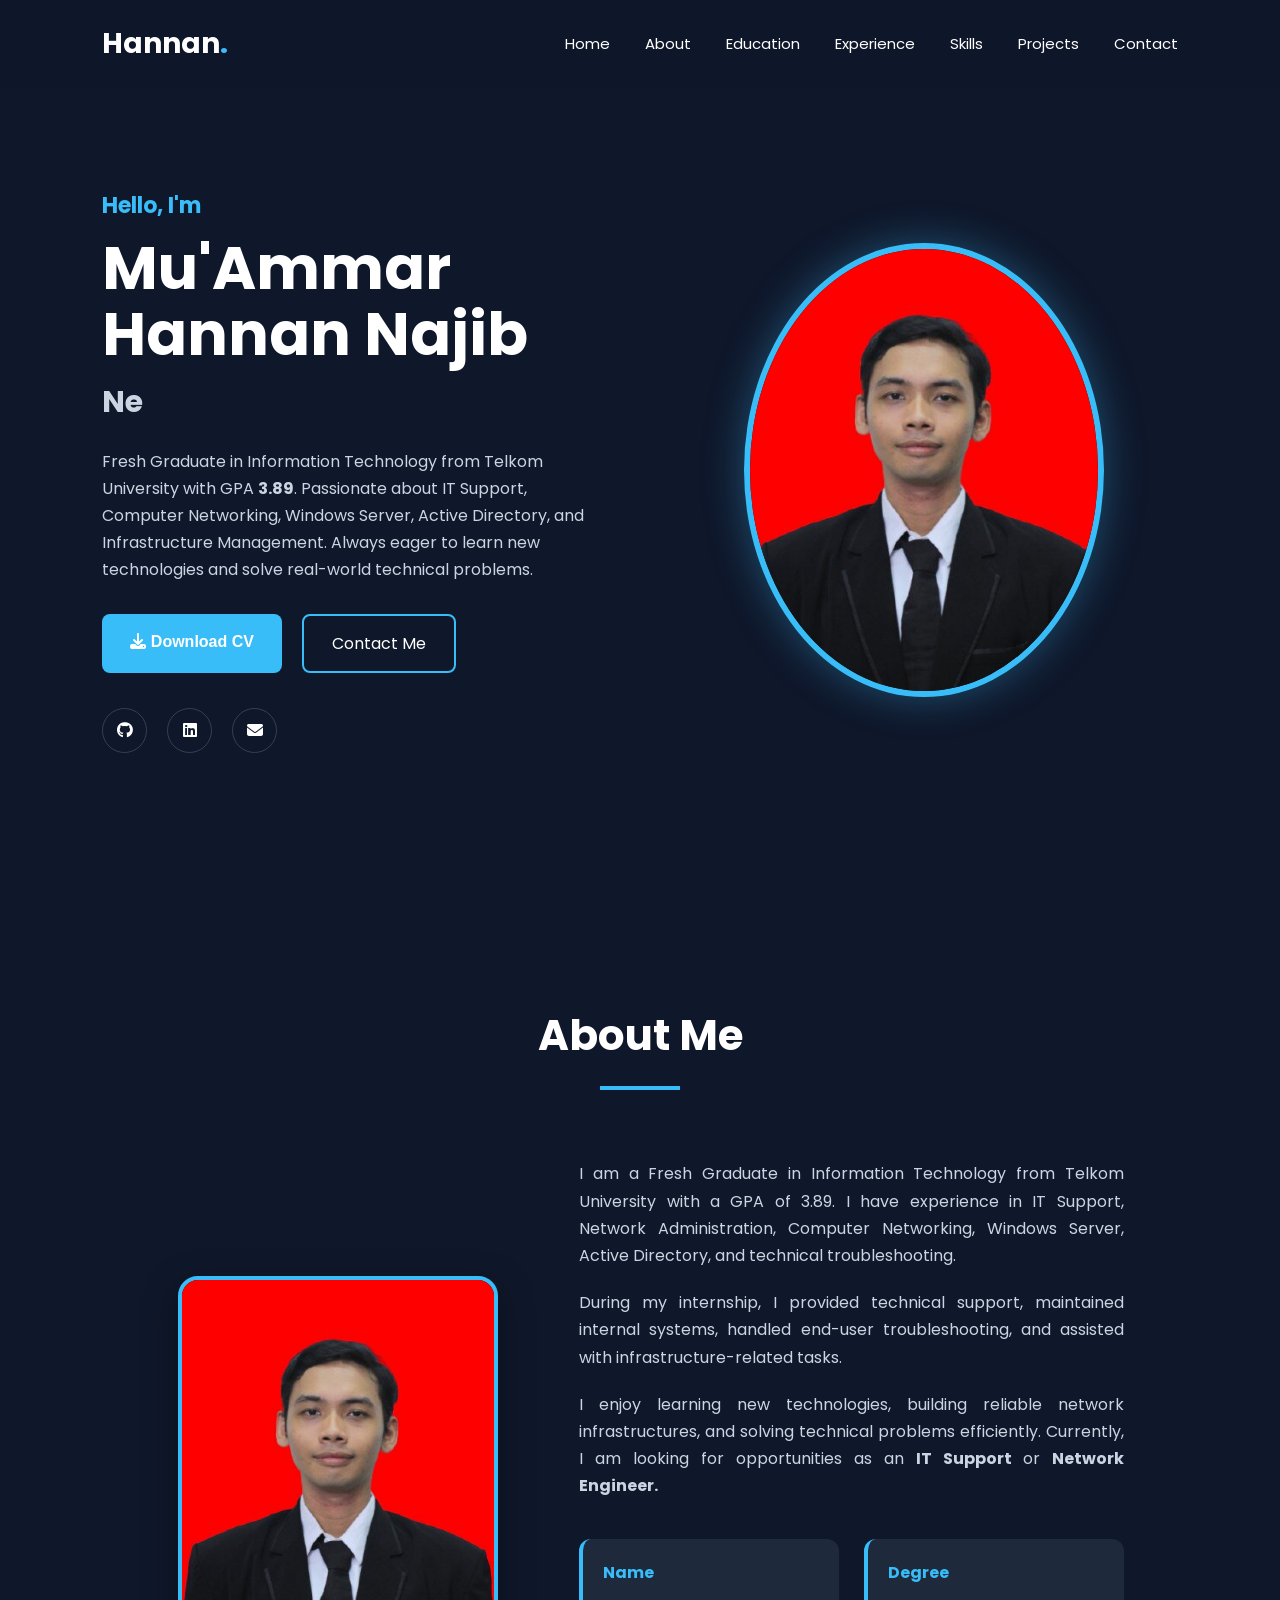
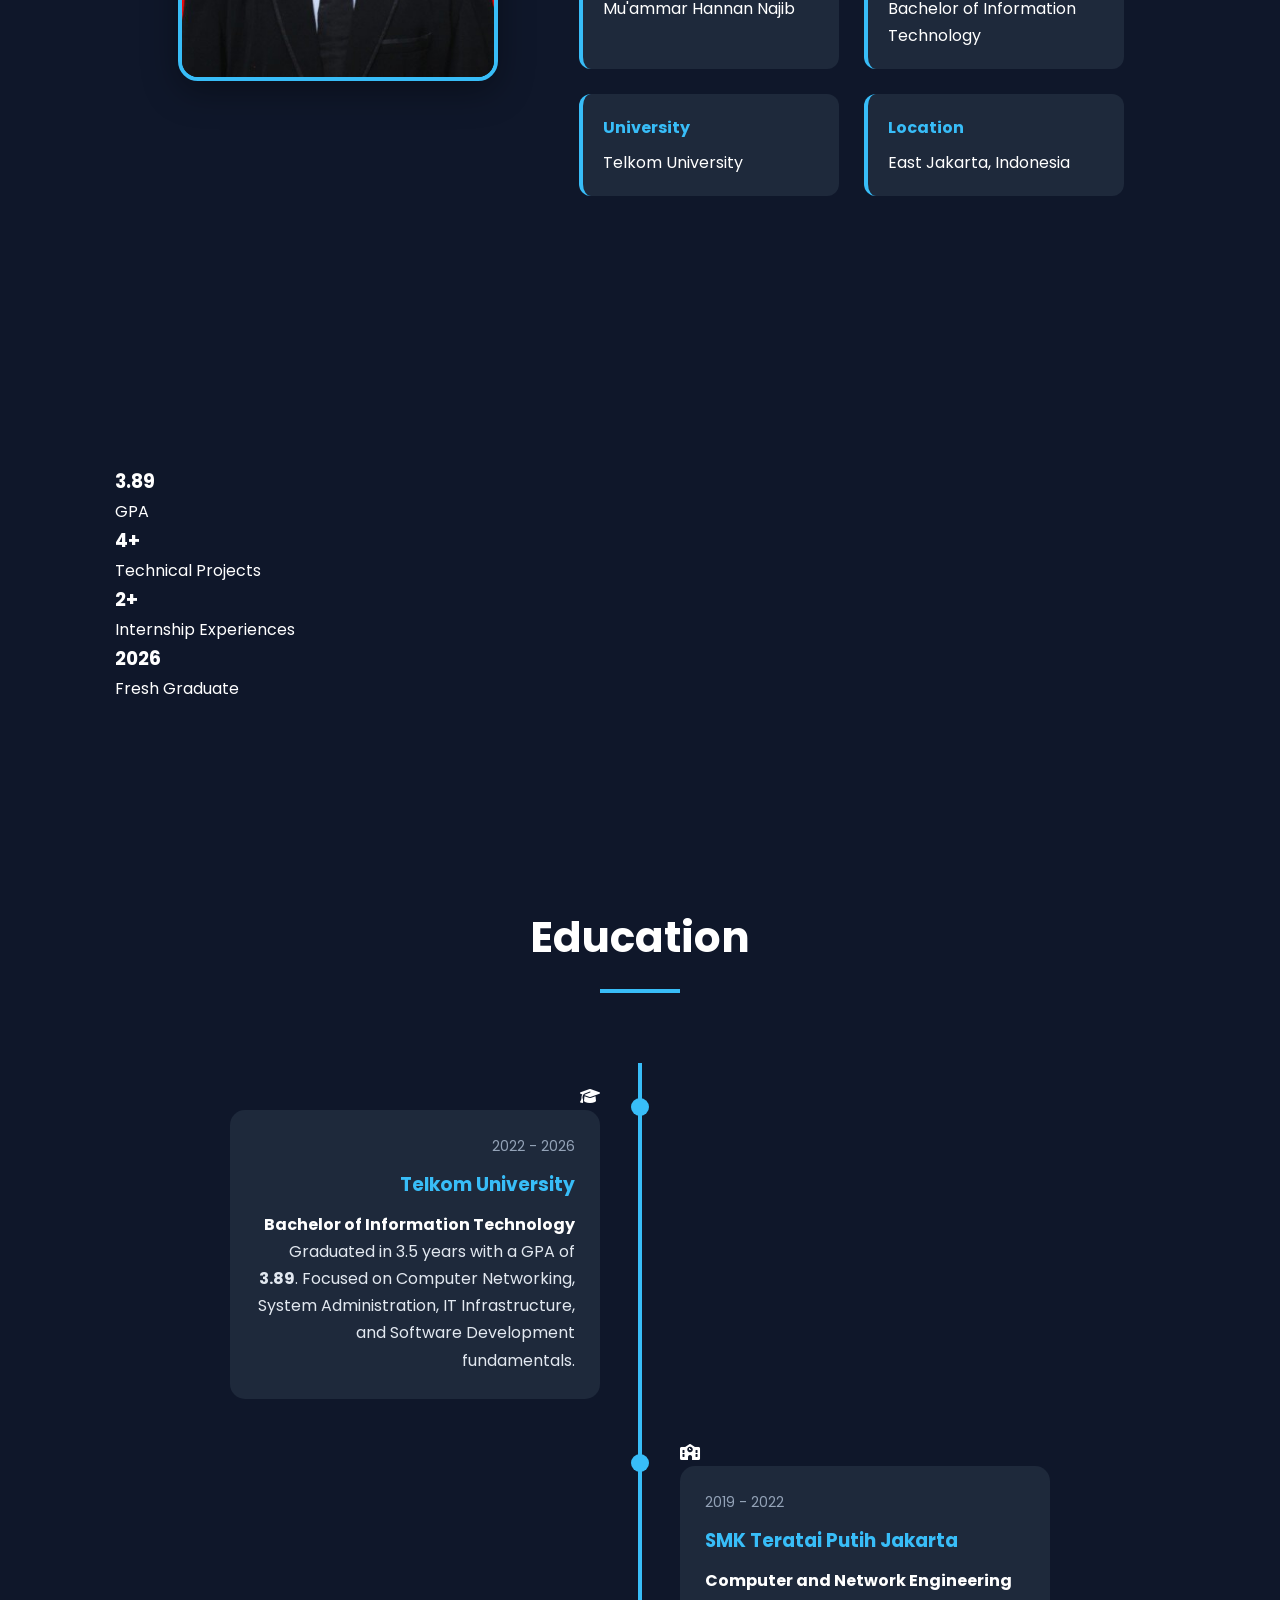
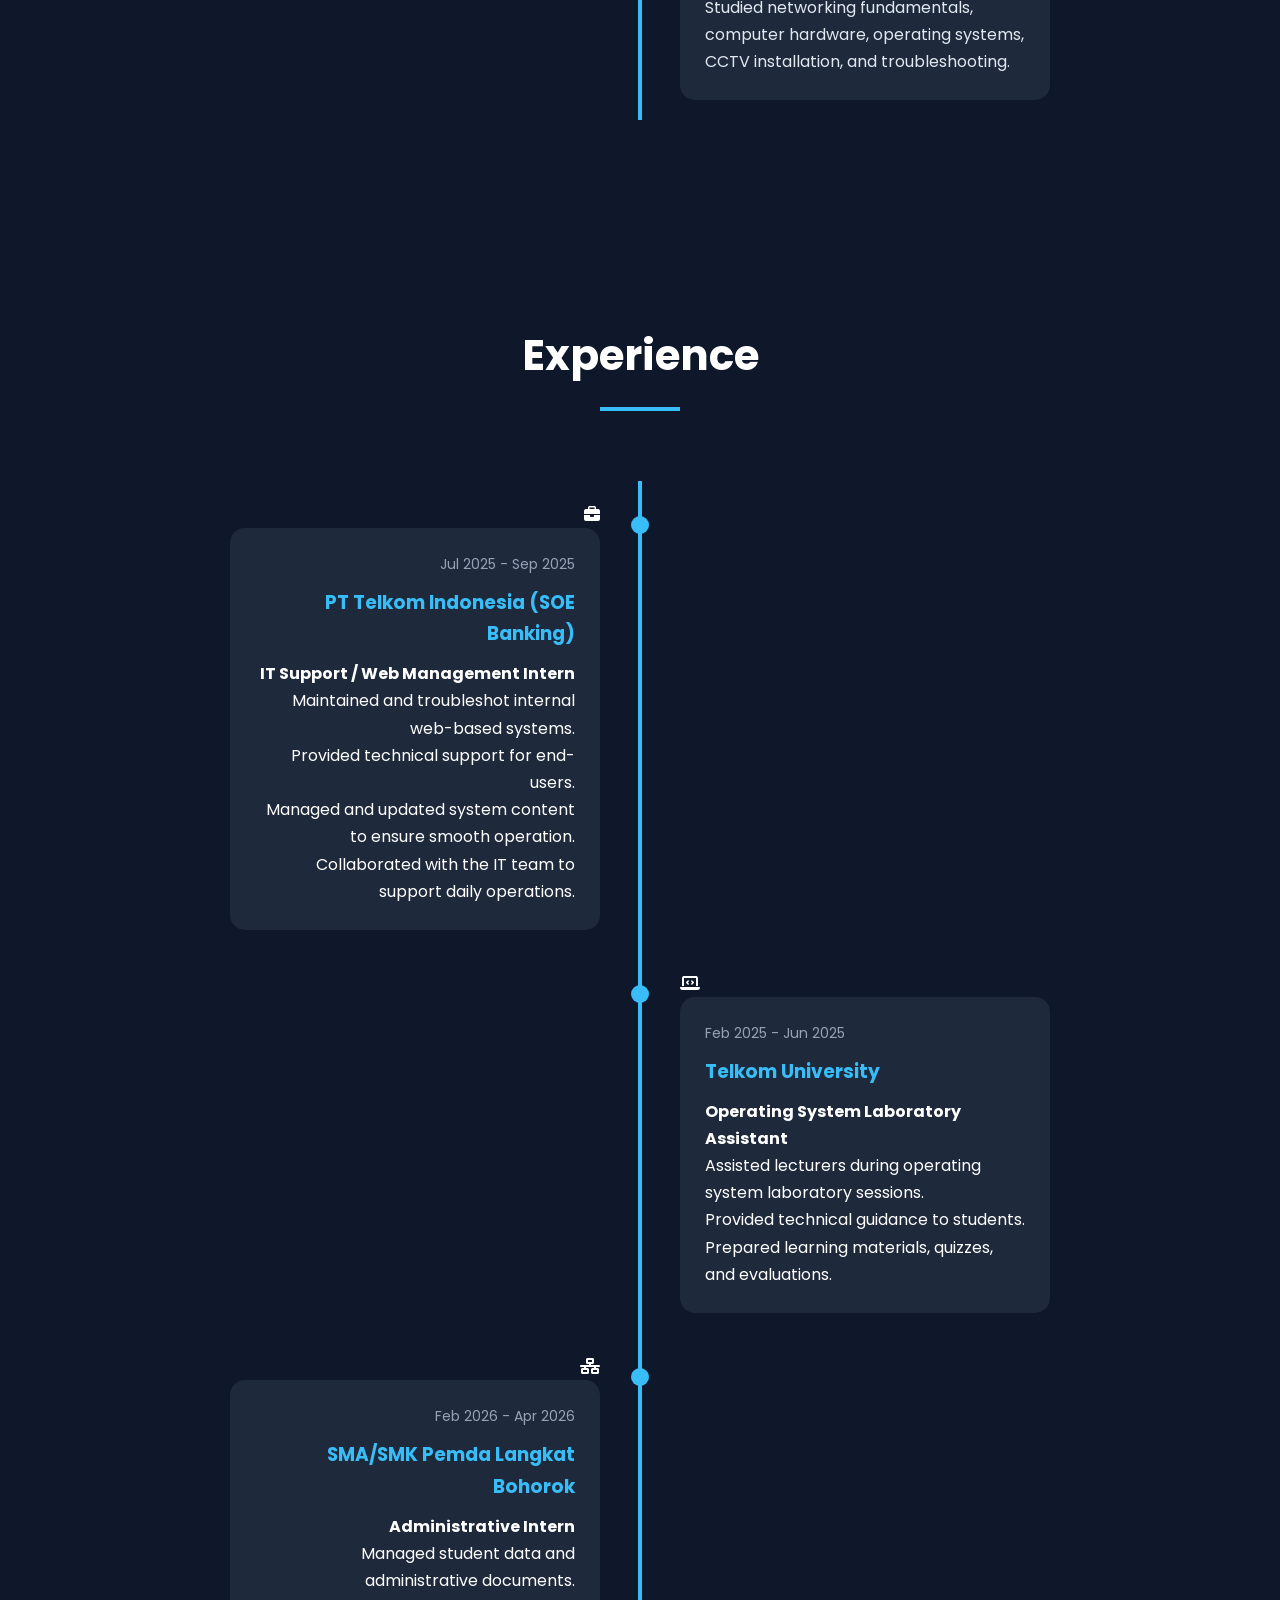
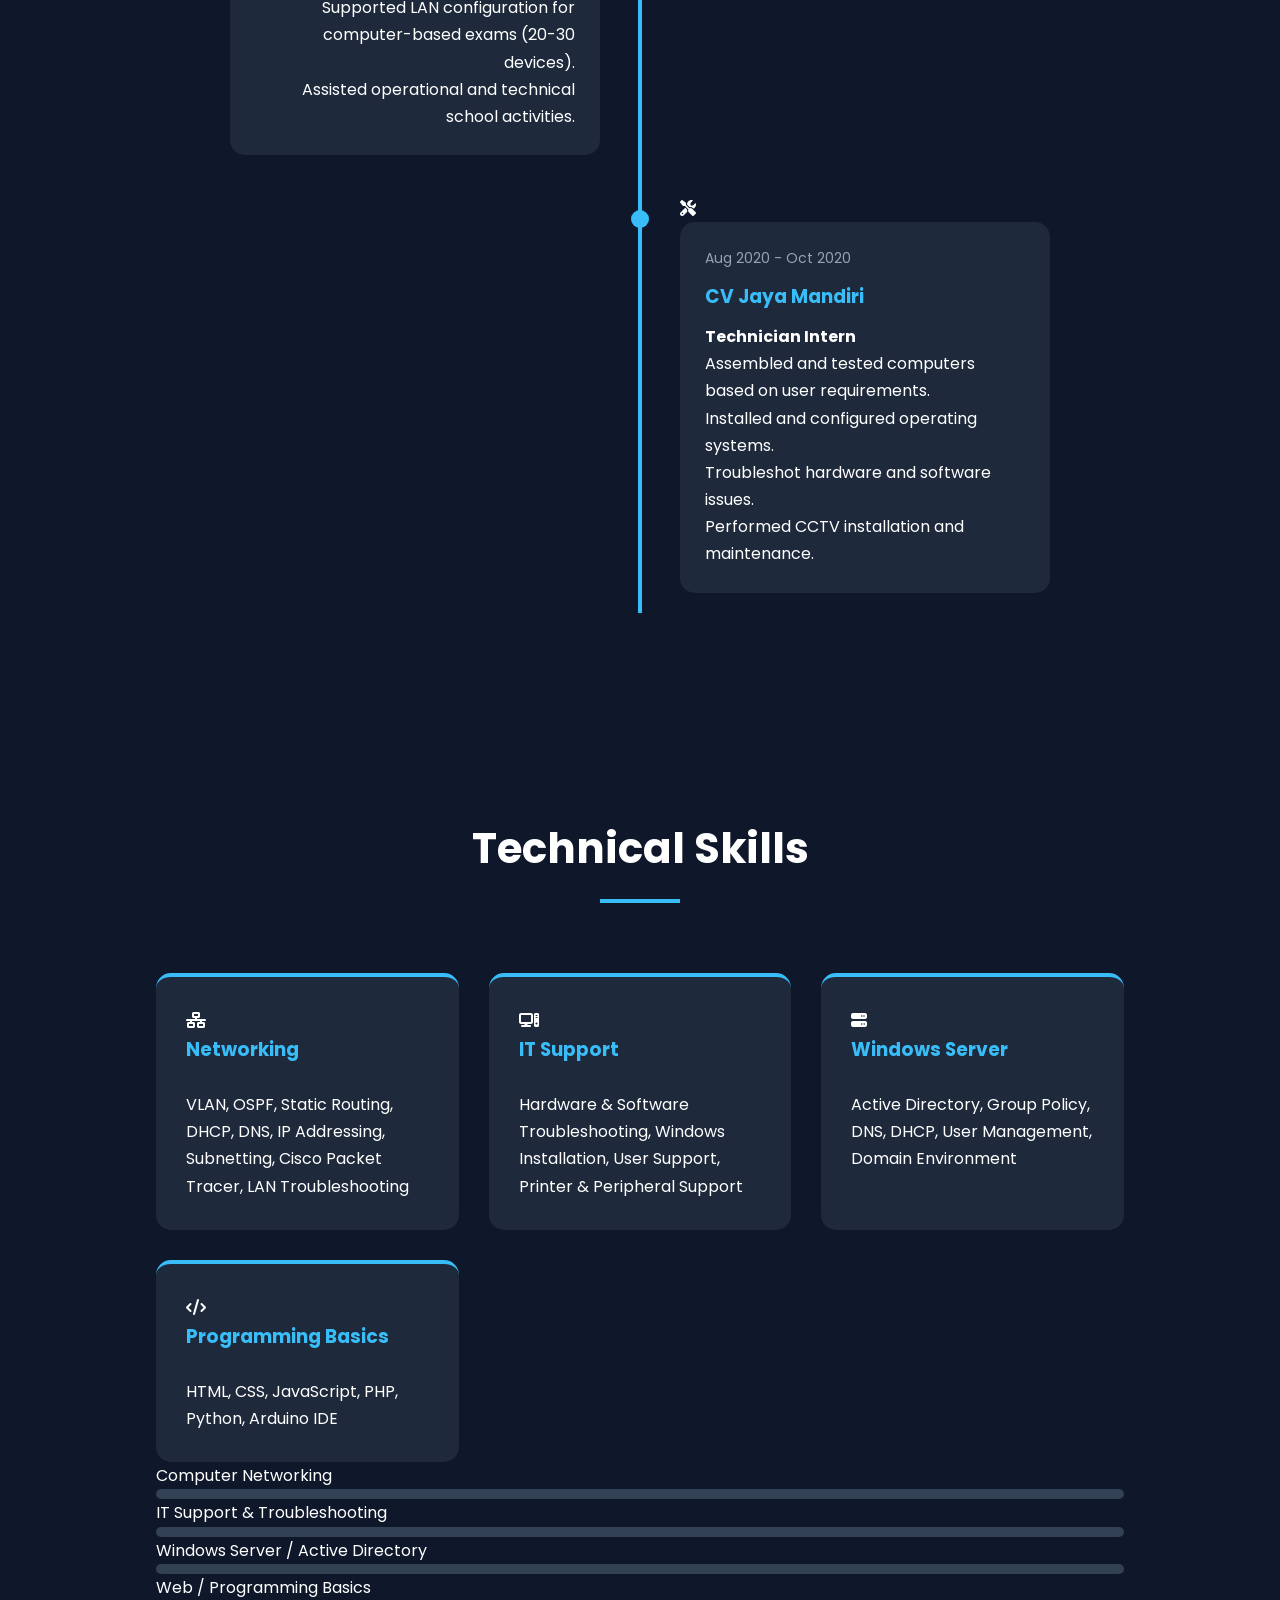
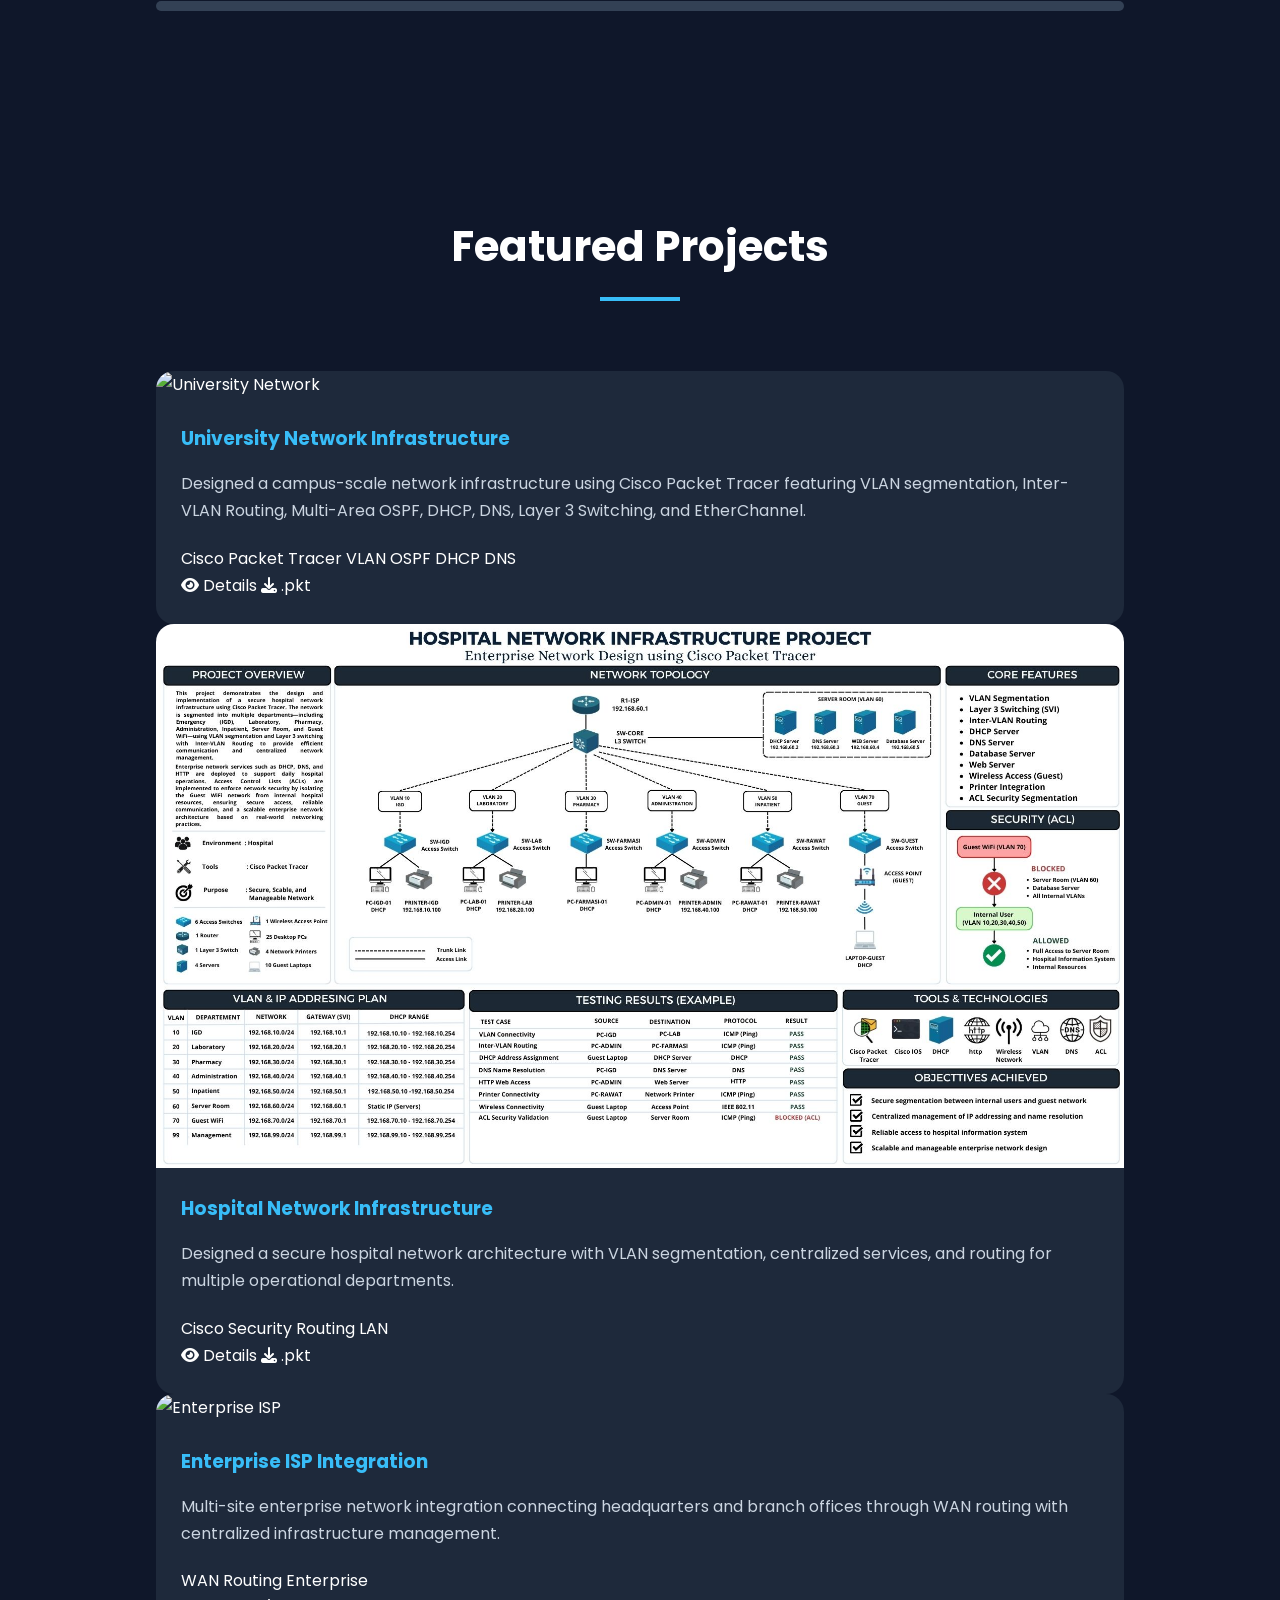
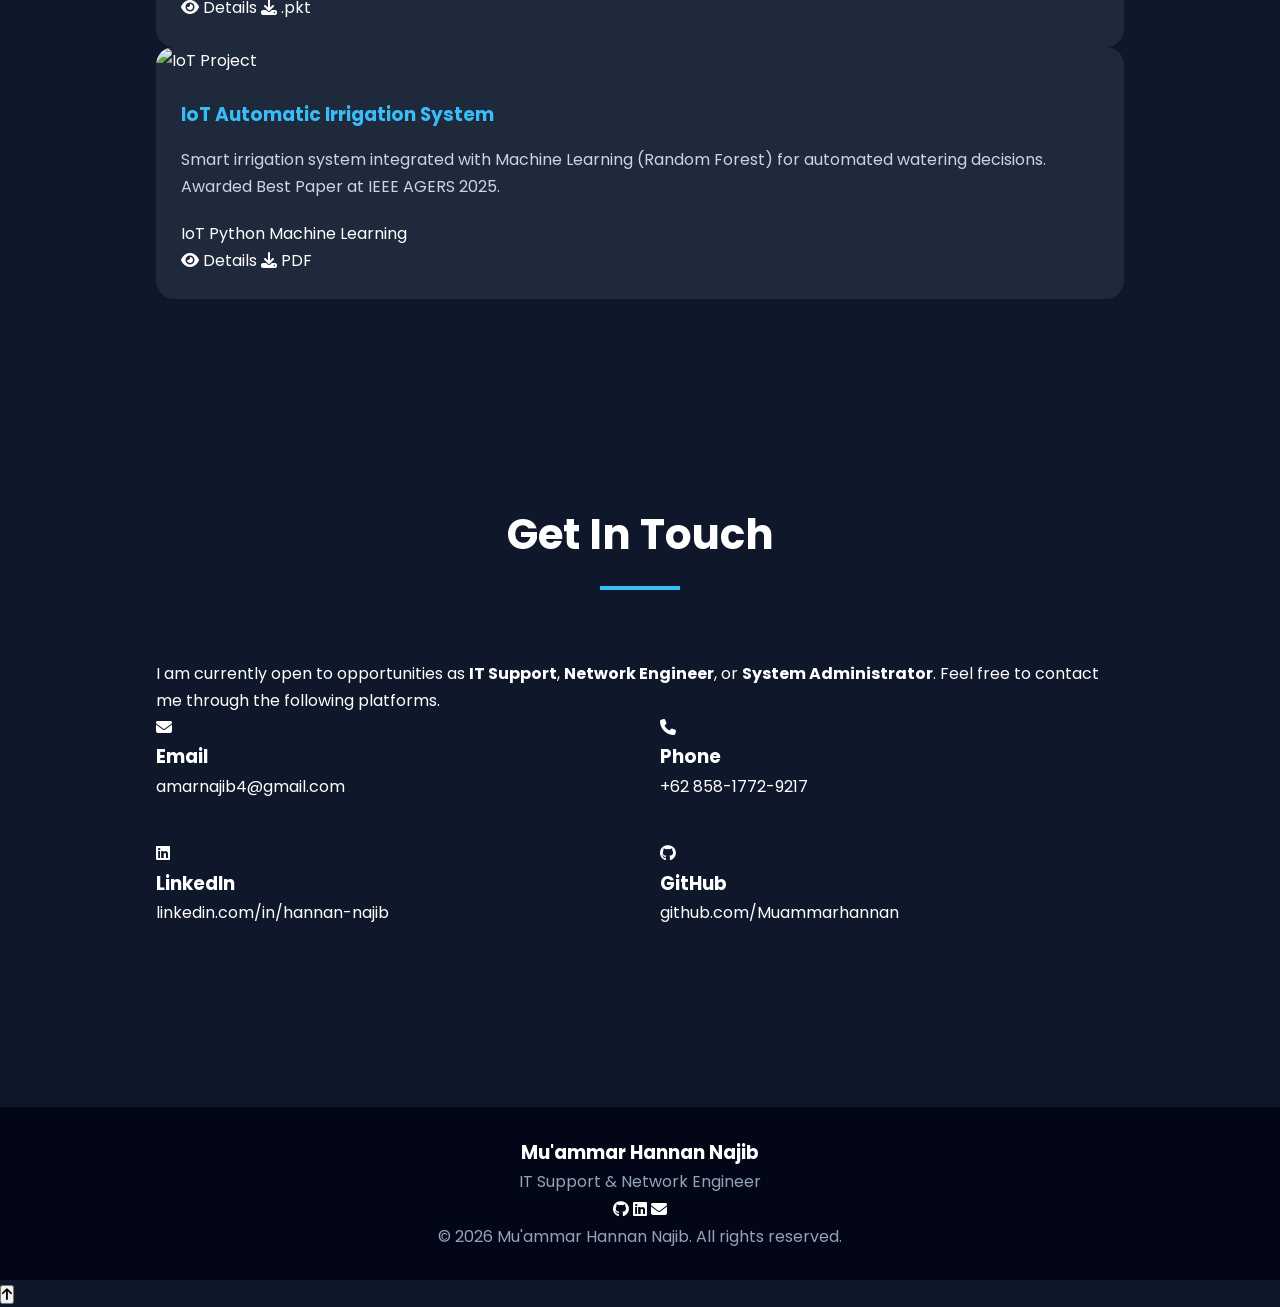
==== commit 96a76e67: "Update index.html" ====
--- a/index.html
+++ b/index.html
@@ -6,16 +6,16 @@
     <meta charset="UTF-8">
     <meta name="viewport" content="width=device-width, initial-scale=1.0">
 
-    <title>Mu'ammar Hannan Najib | IT Support & Network Engineer</title>
+    <title>Mu'Ammar Hannan Najib | IT Support & Network Engineer</title>
 
     <meta name="description"
-        content="Portfolio of Mu'ammar Hannan Najib - Fresh Graduate IT Support & Network Engineer from Telkom University">
+        content="Portfolio of Mu'Ammar Hannan Najib - Fresh Graduate IT Support & Network Engineer from Telkom University">
 
     <meta name="keywords"
         content="IT Support, Network Engineer, Cisco, Windows Server, Active Directory, Portfolio">
 
     <meta name="author"
-        content="Mu'ammar Hannan Najib">
+        content="Mu'Ammar Hannan Najib">
 
     <link rel="stylesheet" href="style.css">
 
@@ -73,7 +73,7 @@
 
 <h3>Hello, I'm</h3>
 
-<h1>Mu'ammar Hannan Najib</h1>
+<h1>Mu'Ammar Hannan Najib</h1>
 
 <h2>
 
@@ -97,14 +97,9 @@
 
 <div class="hero-btn">
 
-<a href="assets/CV_Muammar_Hannan_Najib.pdf"
-class="btn"
-download>
-
-<i class="fa-solid fa-download"></i>
-
-Download CV
-
+<a href="assets/CV_MuAmmar_Hannan_Najib.pdf" download class="btn">
+    <i class="fa-solid fa-download"></i>
+    Download CV
 </a>
 
 <a href="#contact"
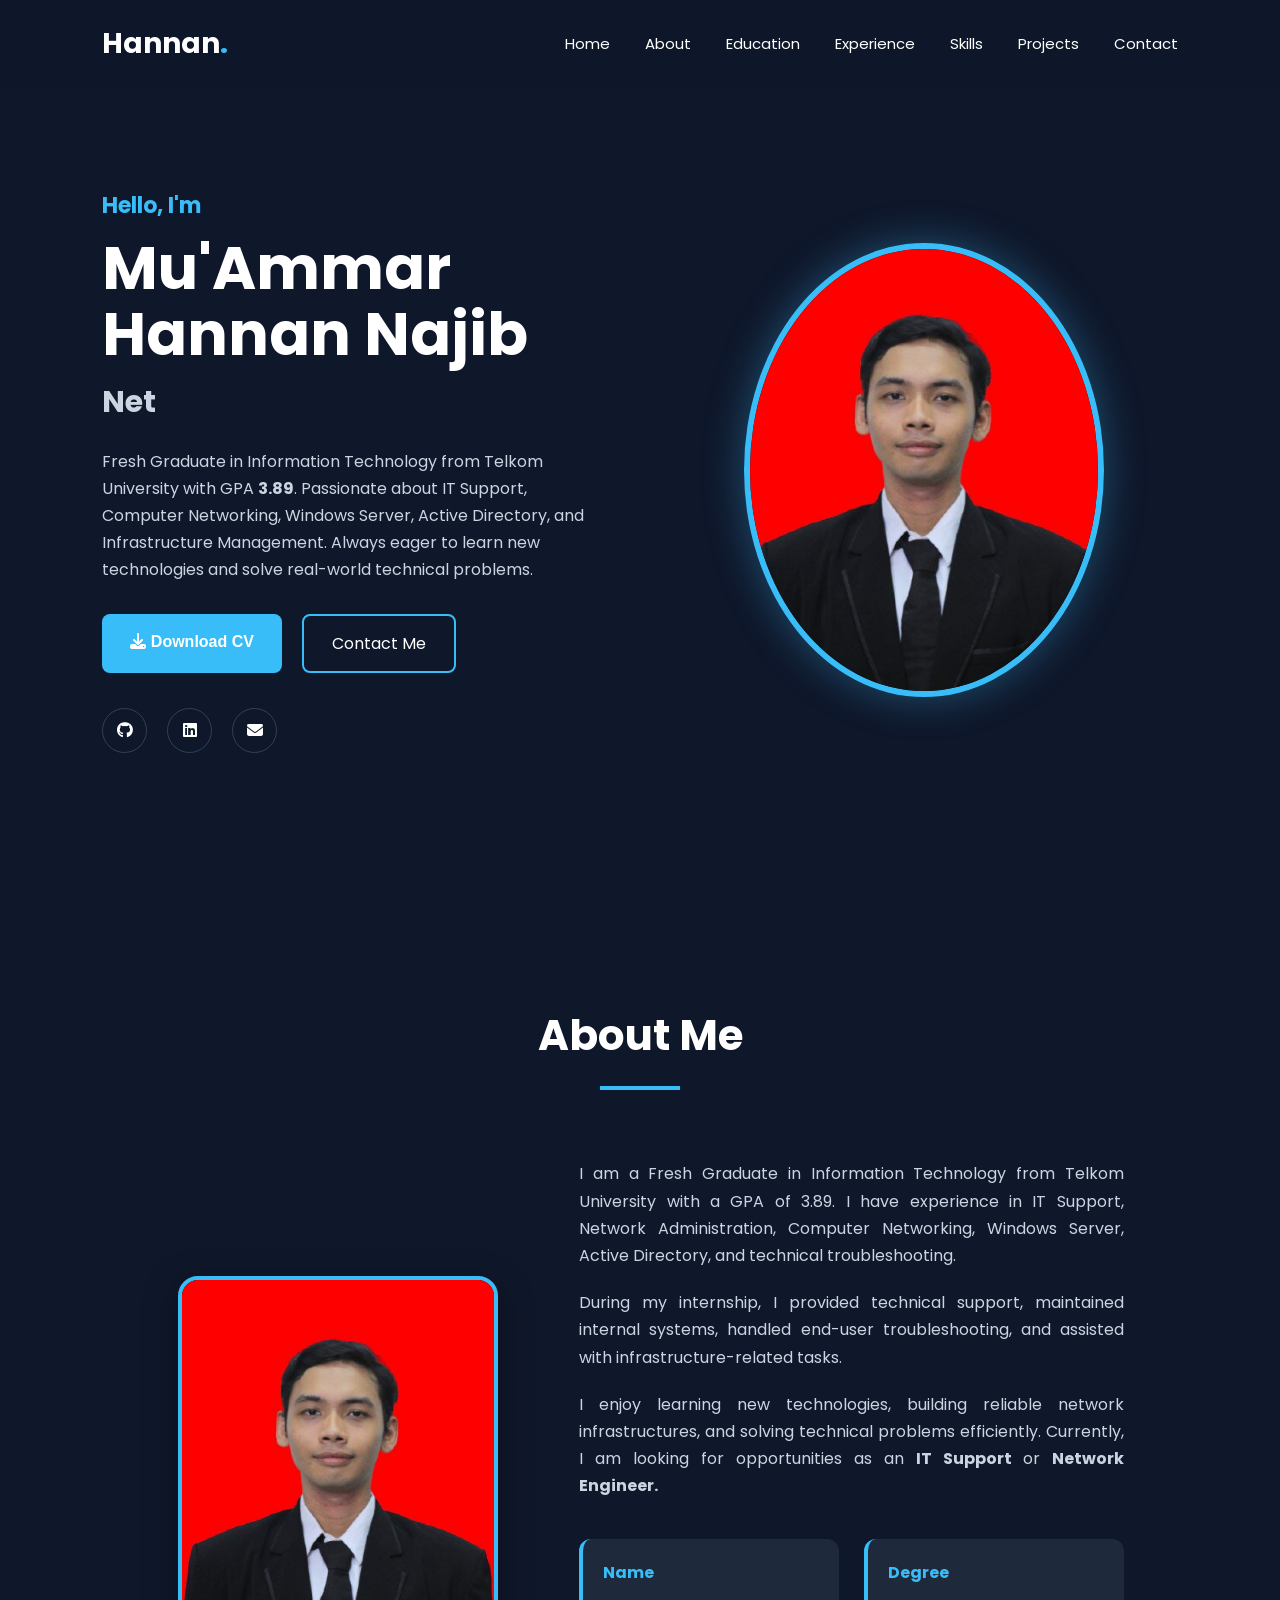
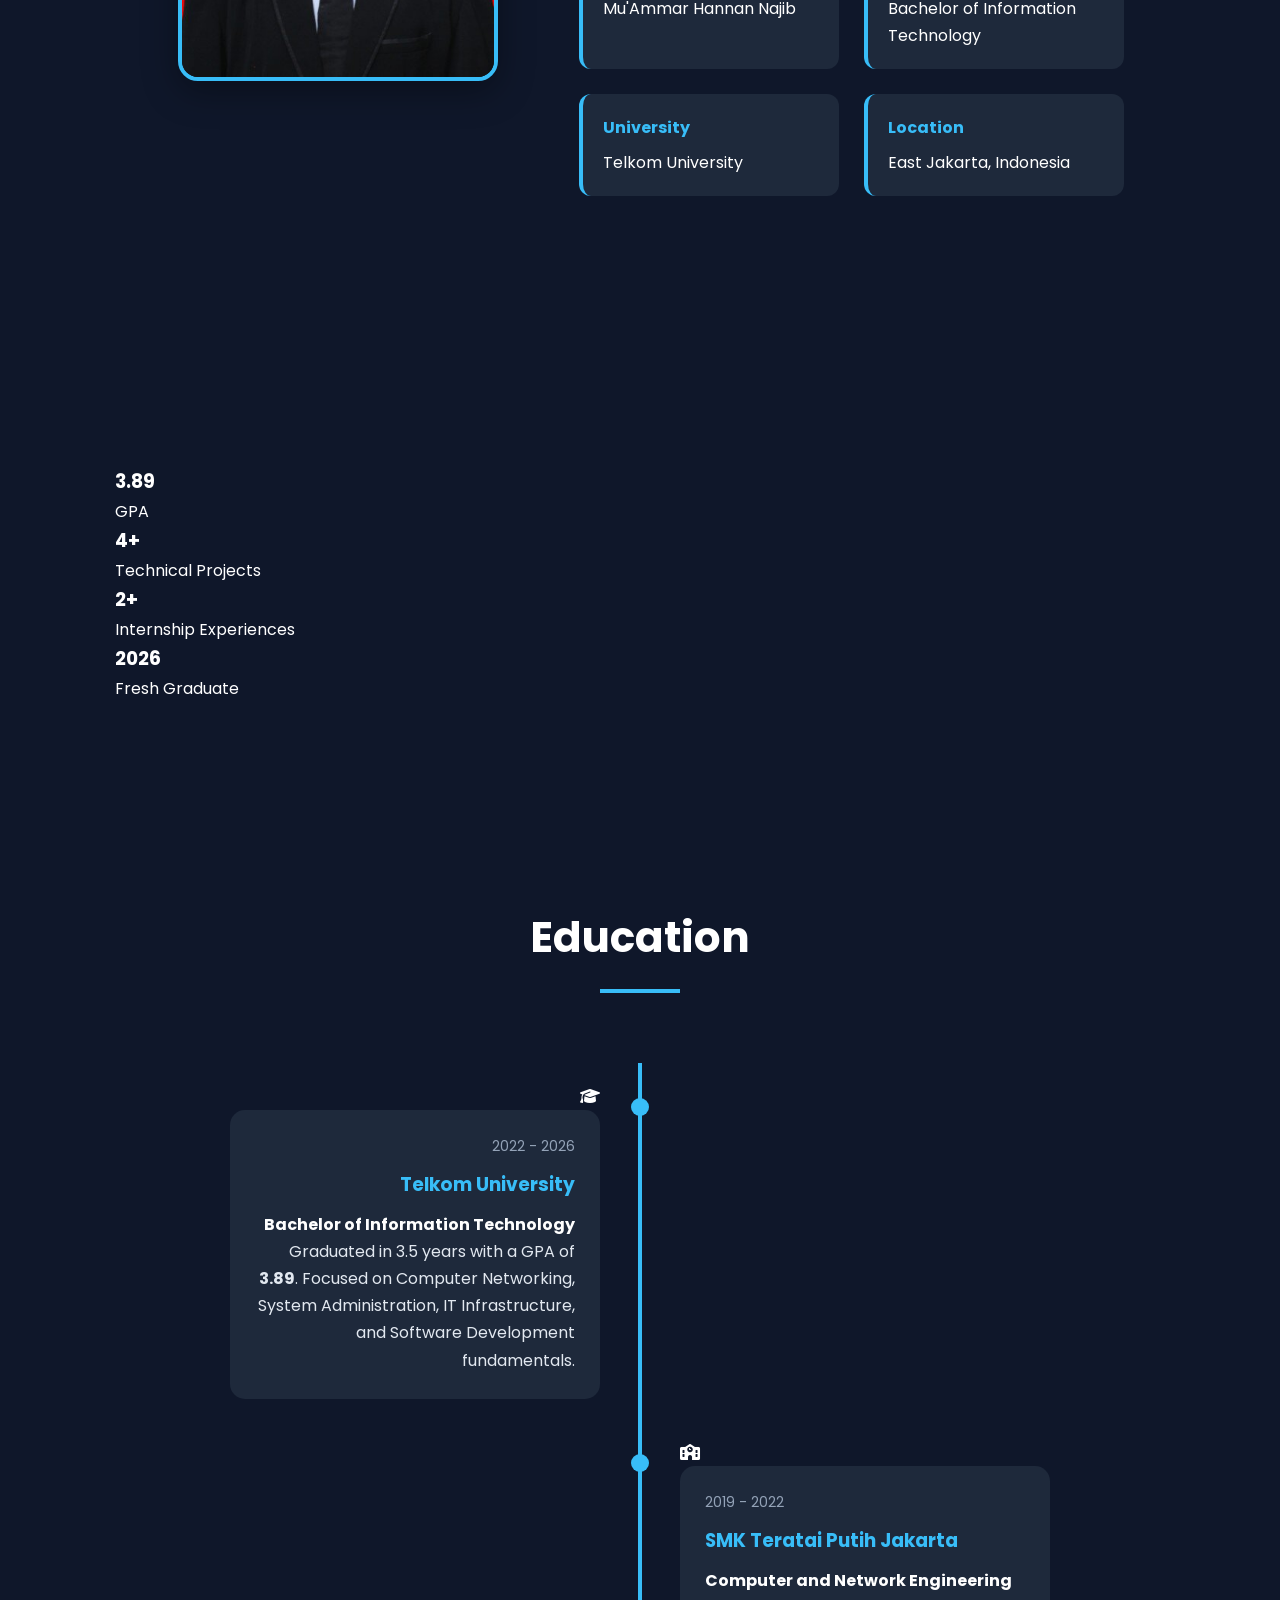
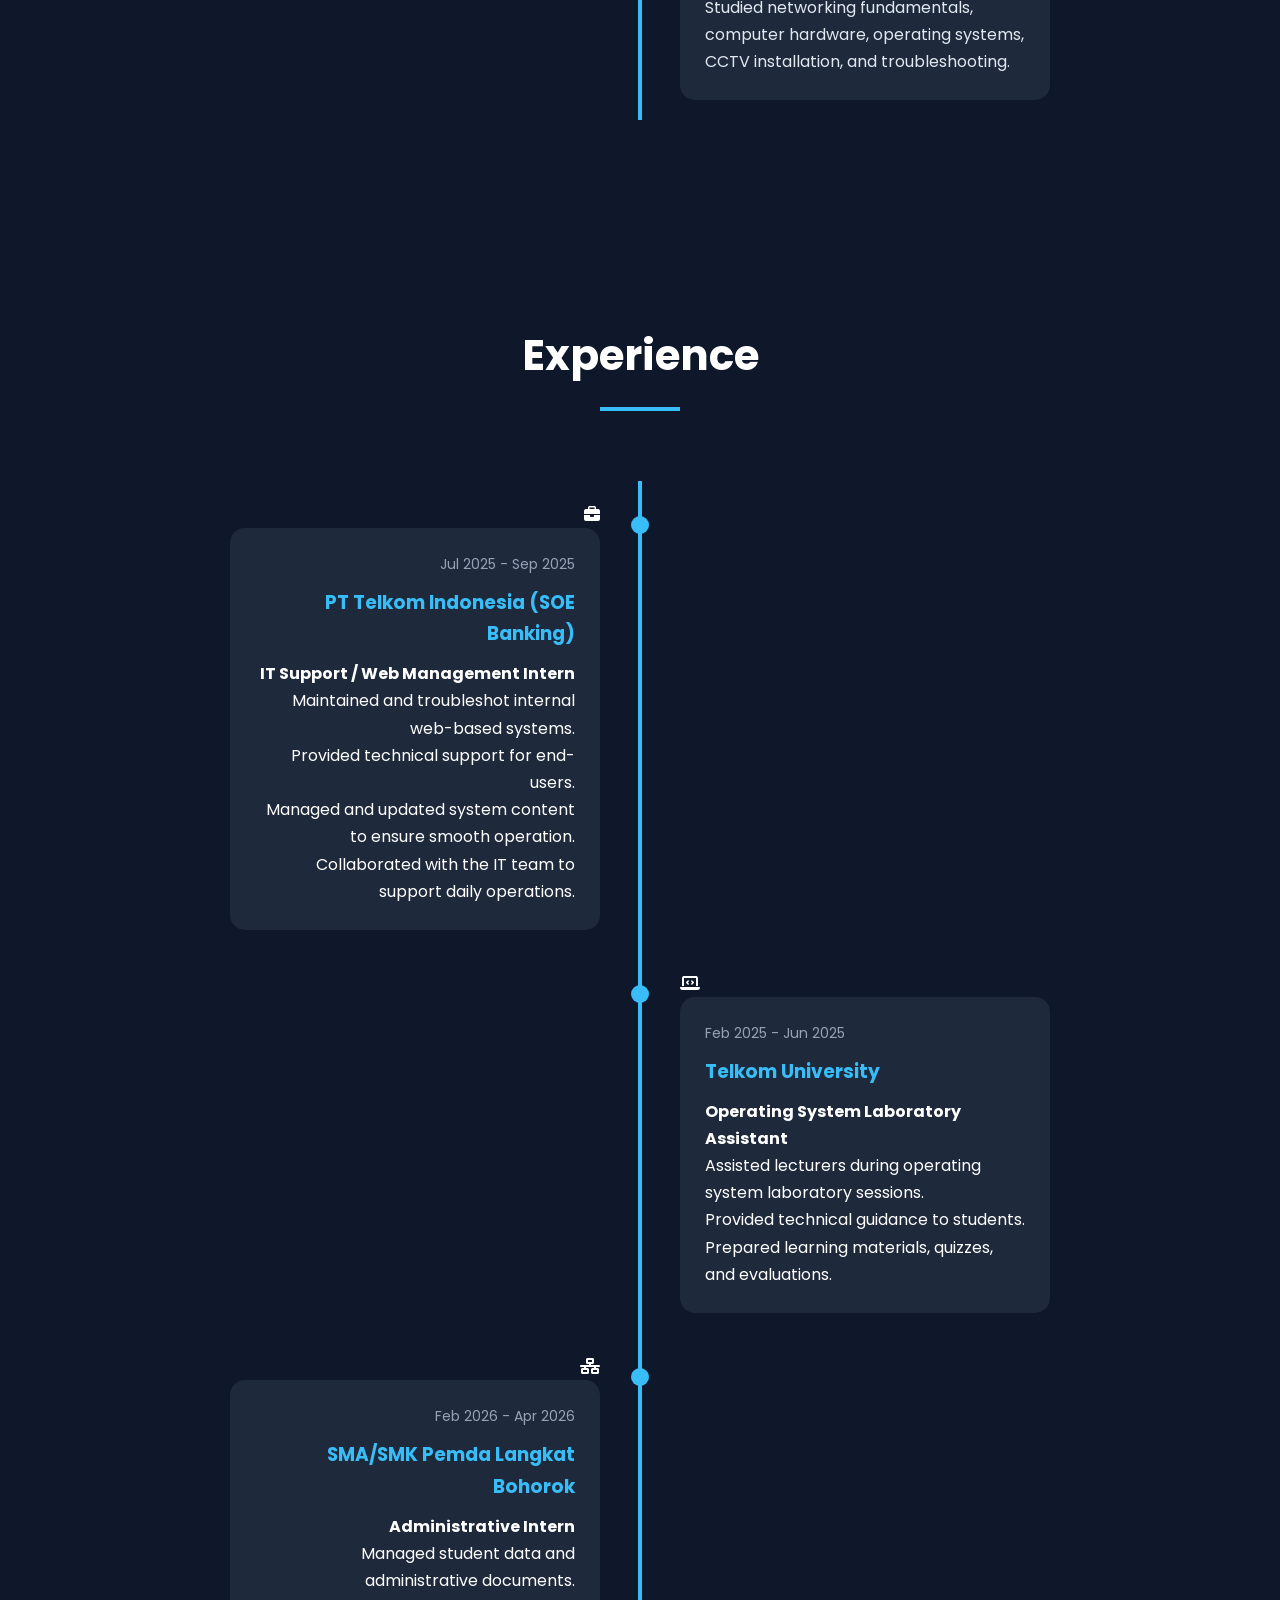
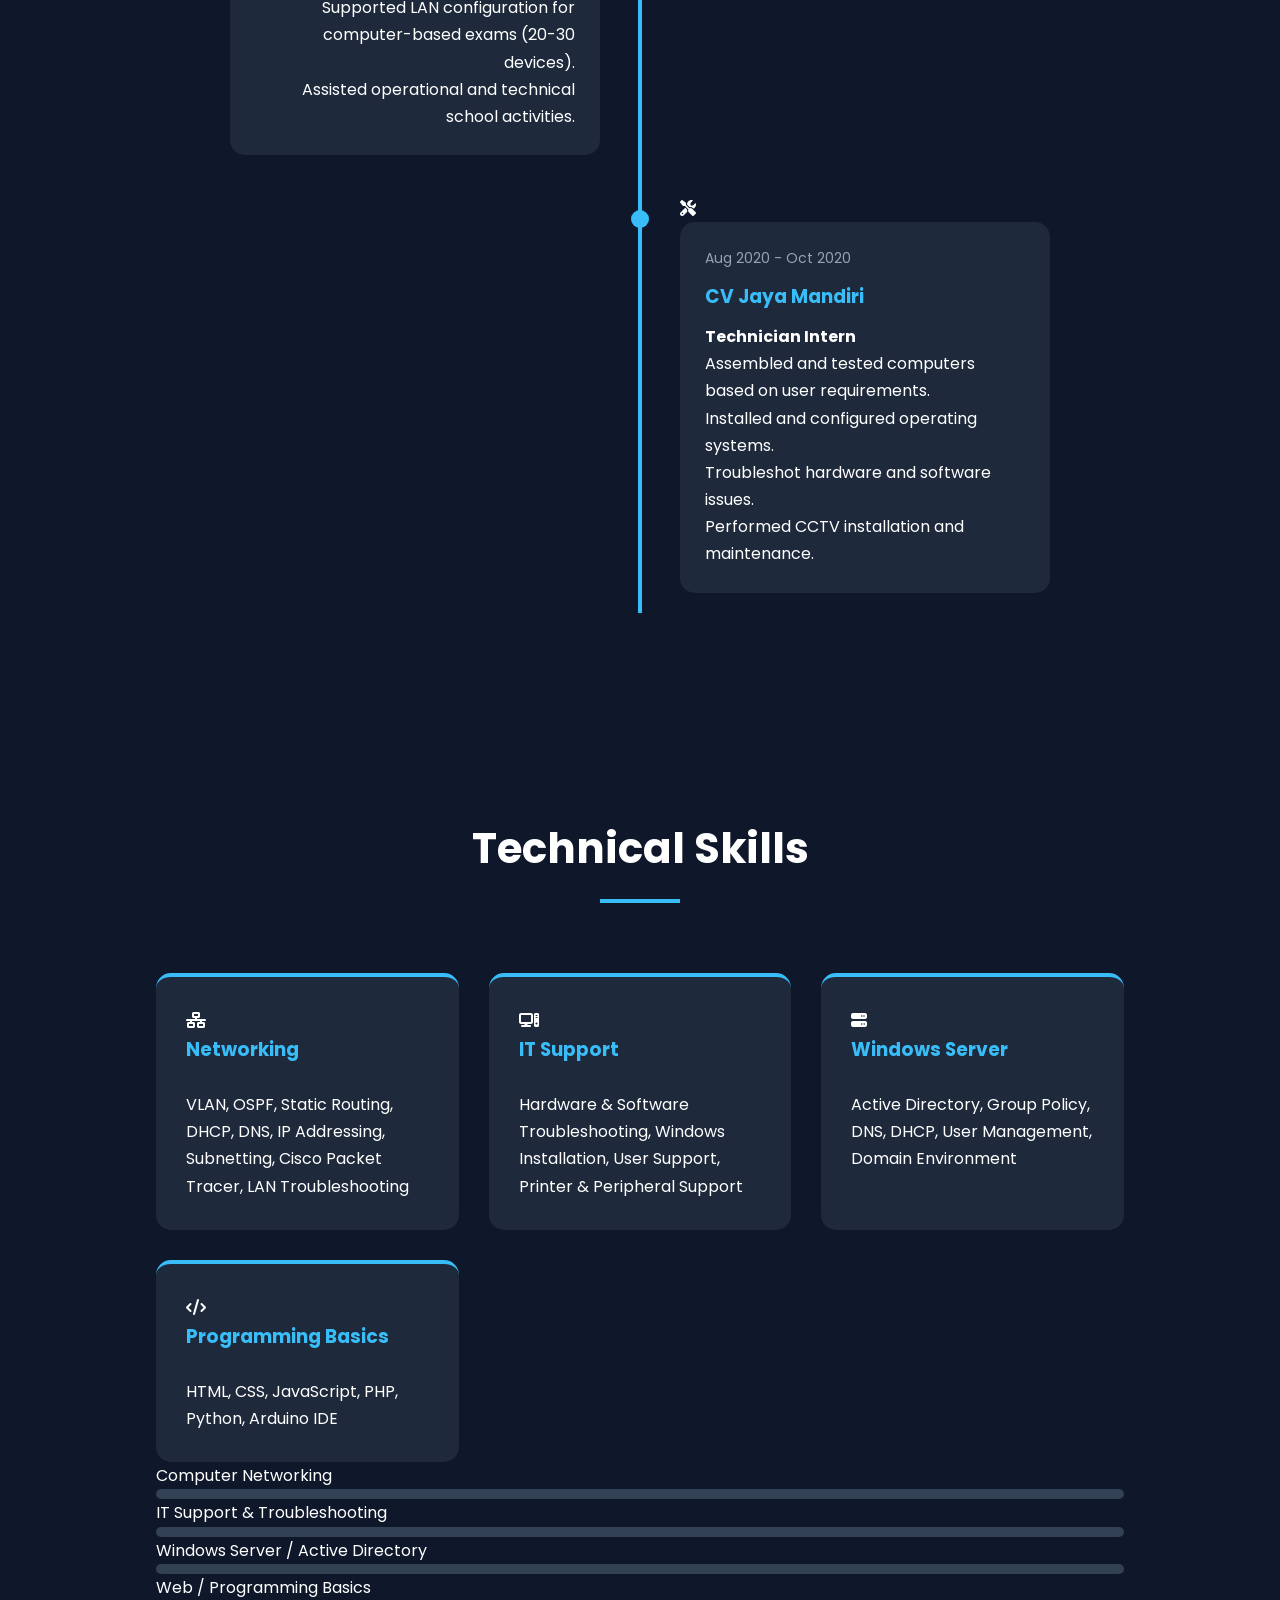
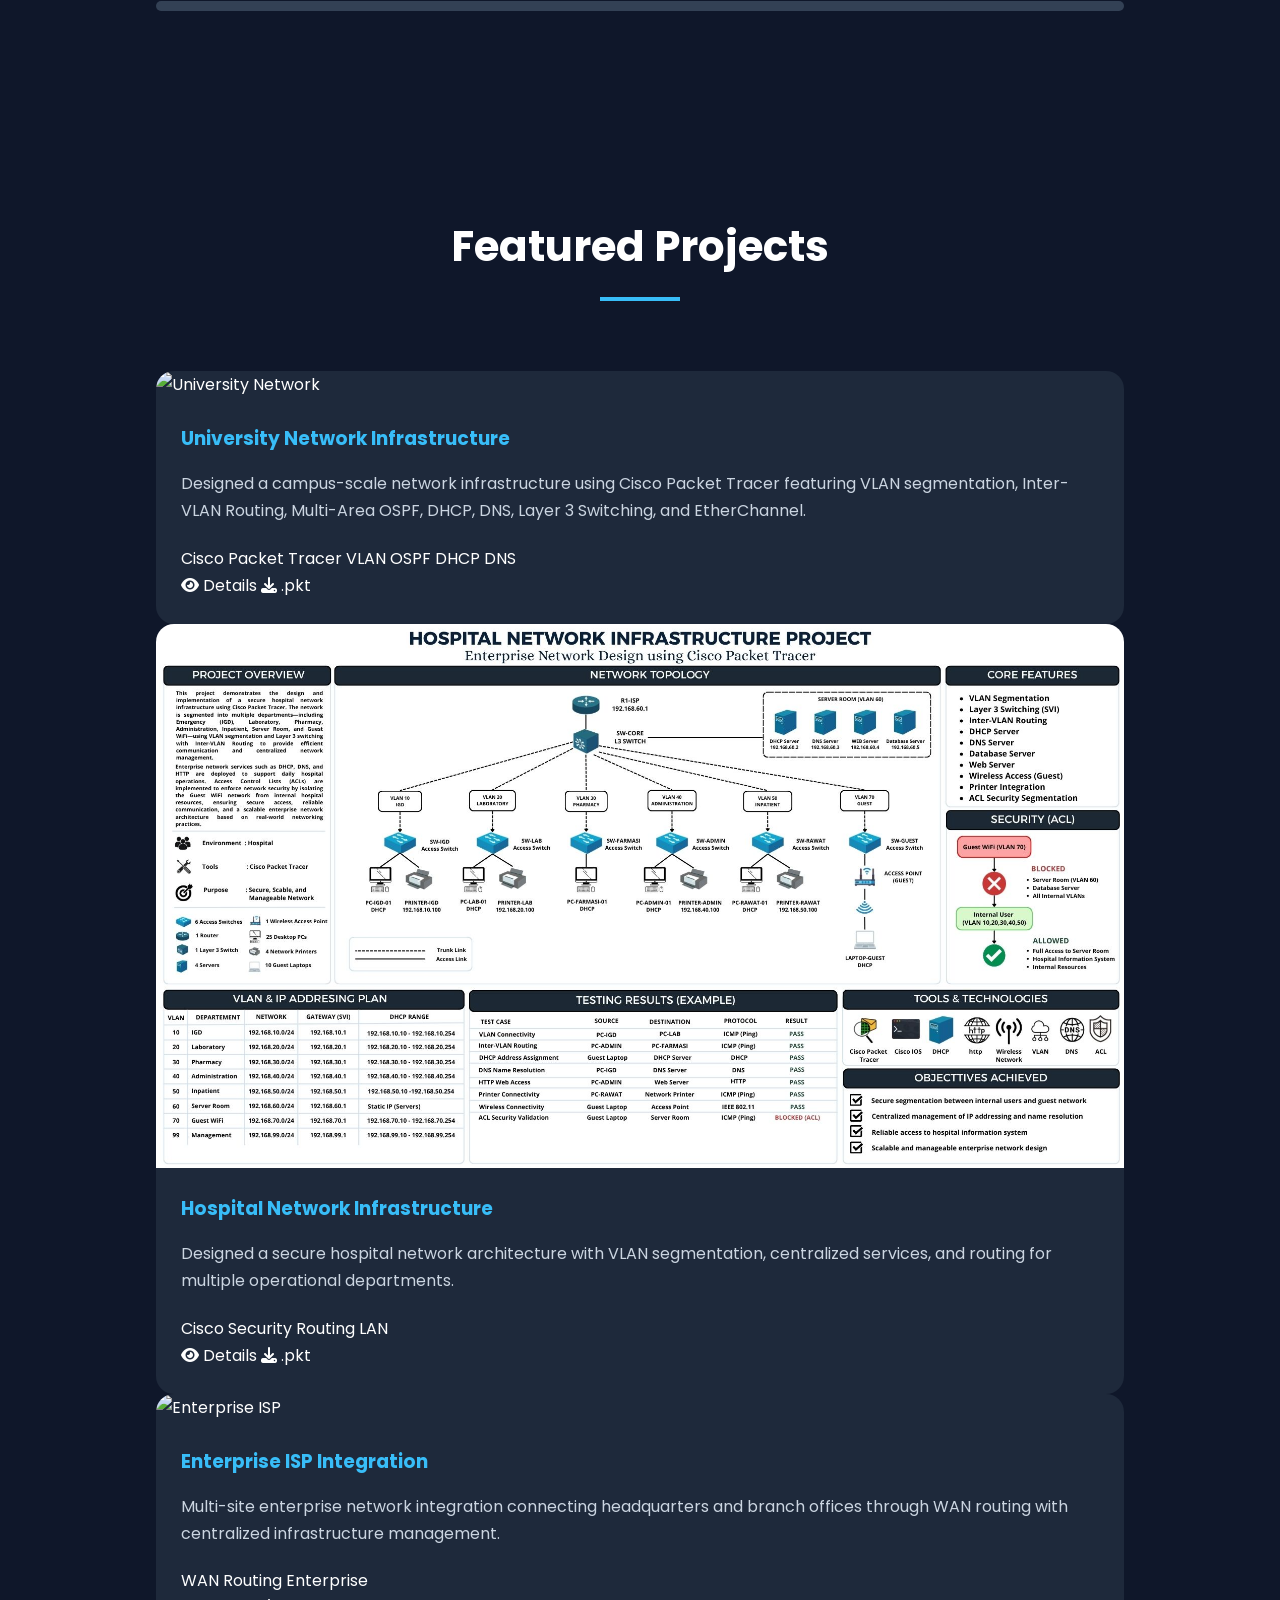
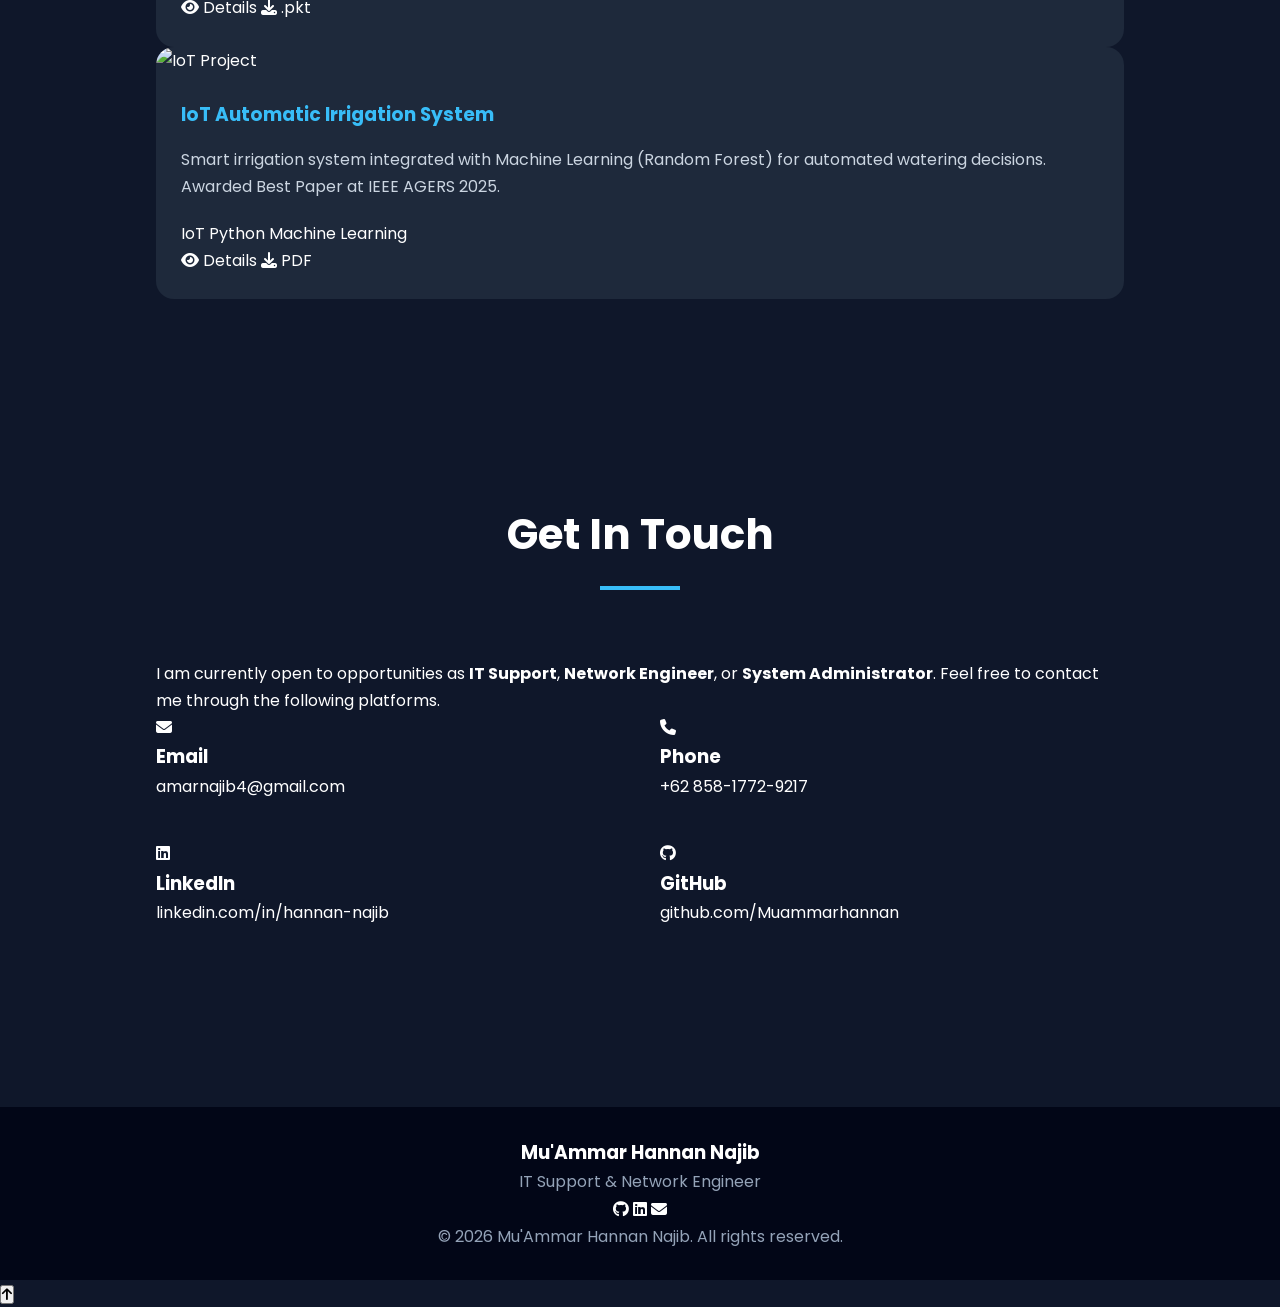
==== commit 087b4c91: "Update index.html" ====
--- a/index.html
+++ b/index.html
@@ -231,7 +231,7 @@
 
 <span>
 
-Mu'ammar Hannan Najib
+Mu'Ammar Hannan Najib
 
 </span>
 
@@ -864,7 +864,7 @@
 
     <div class="container footer-content">
 
-        <h3>Mu'ammar Hannan Najib</h3>
+        <h3>Mu'Ammar Hannan Najib</h3>
 
         <p>IT Support & Network Engineer</p>
 
@@ -881,7 +881,7 @@
         </div>
 
         <p class="copyright">
-            © 2026 Mu'ammar Hannan Najib. All rights reserved.
+            © 2026 Mu'Ammar Hannan Najib. All rights reserved.
         </p>
 
     </div>
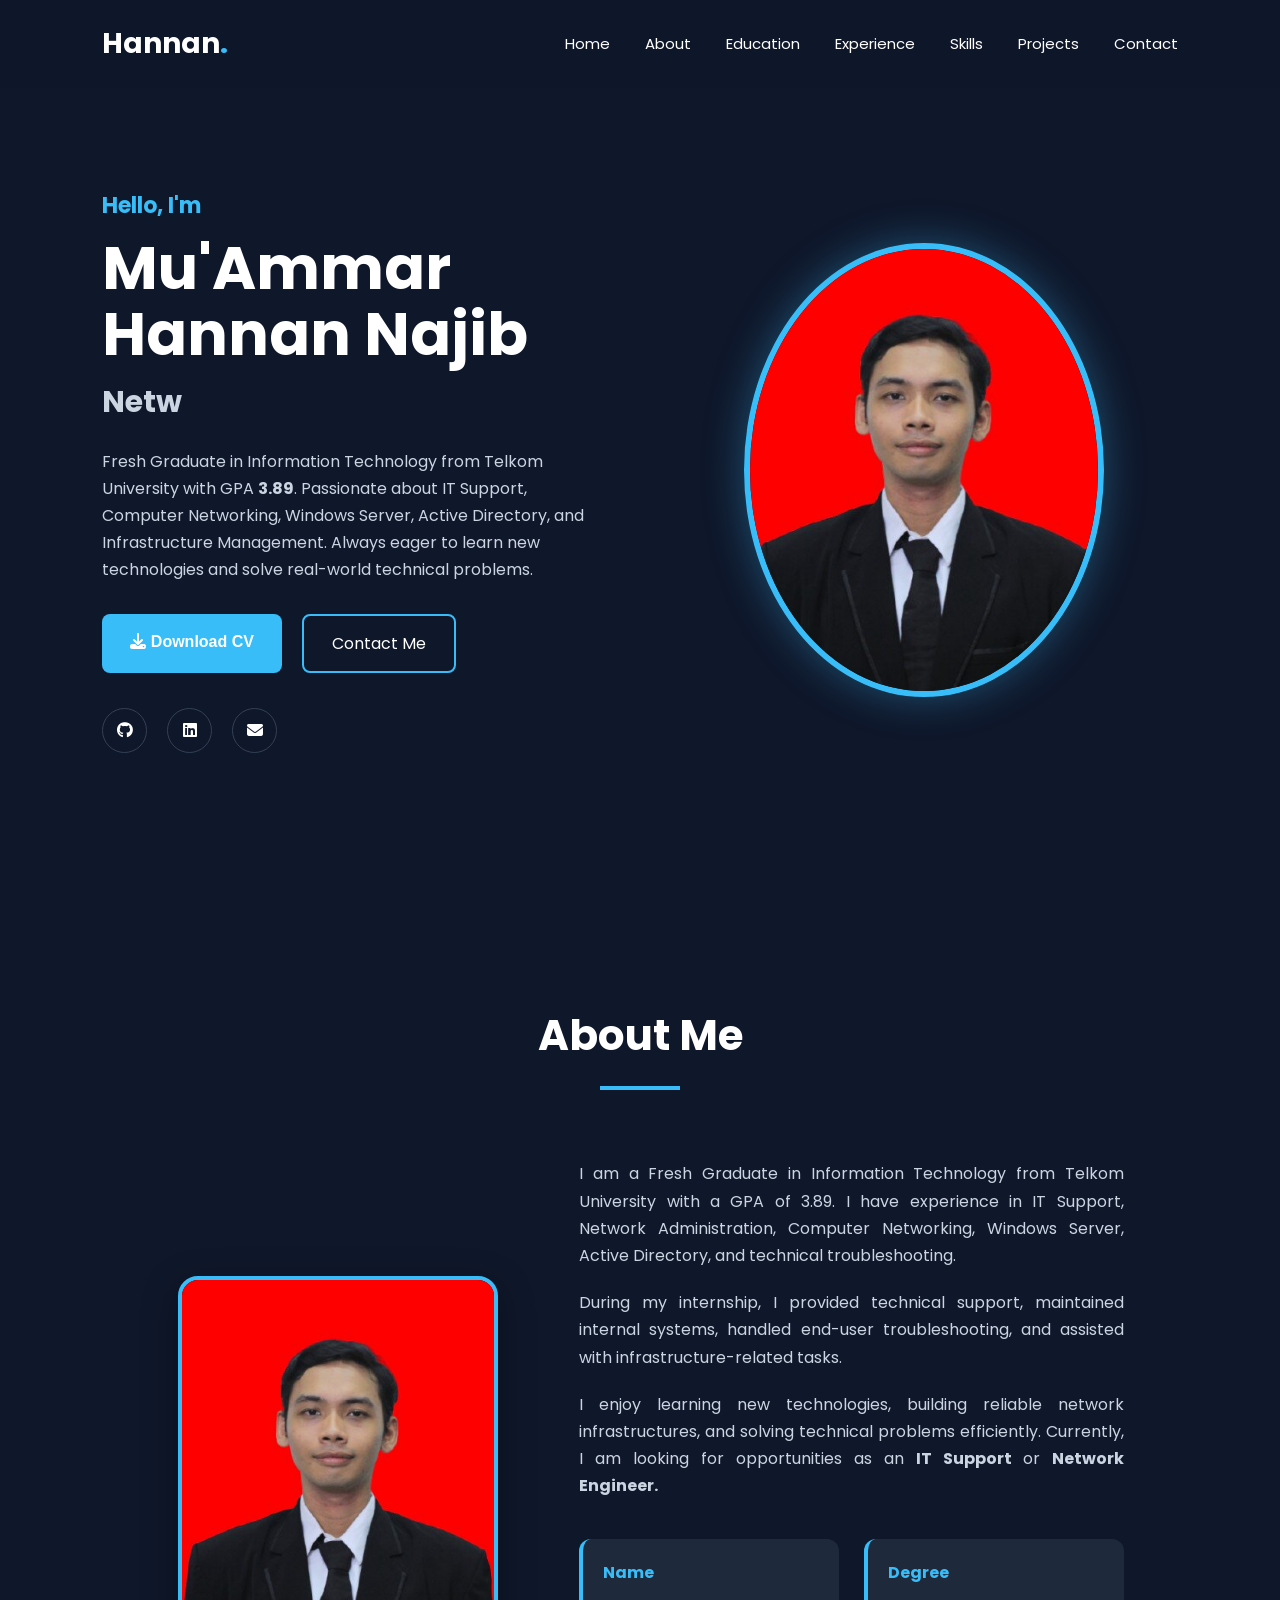
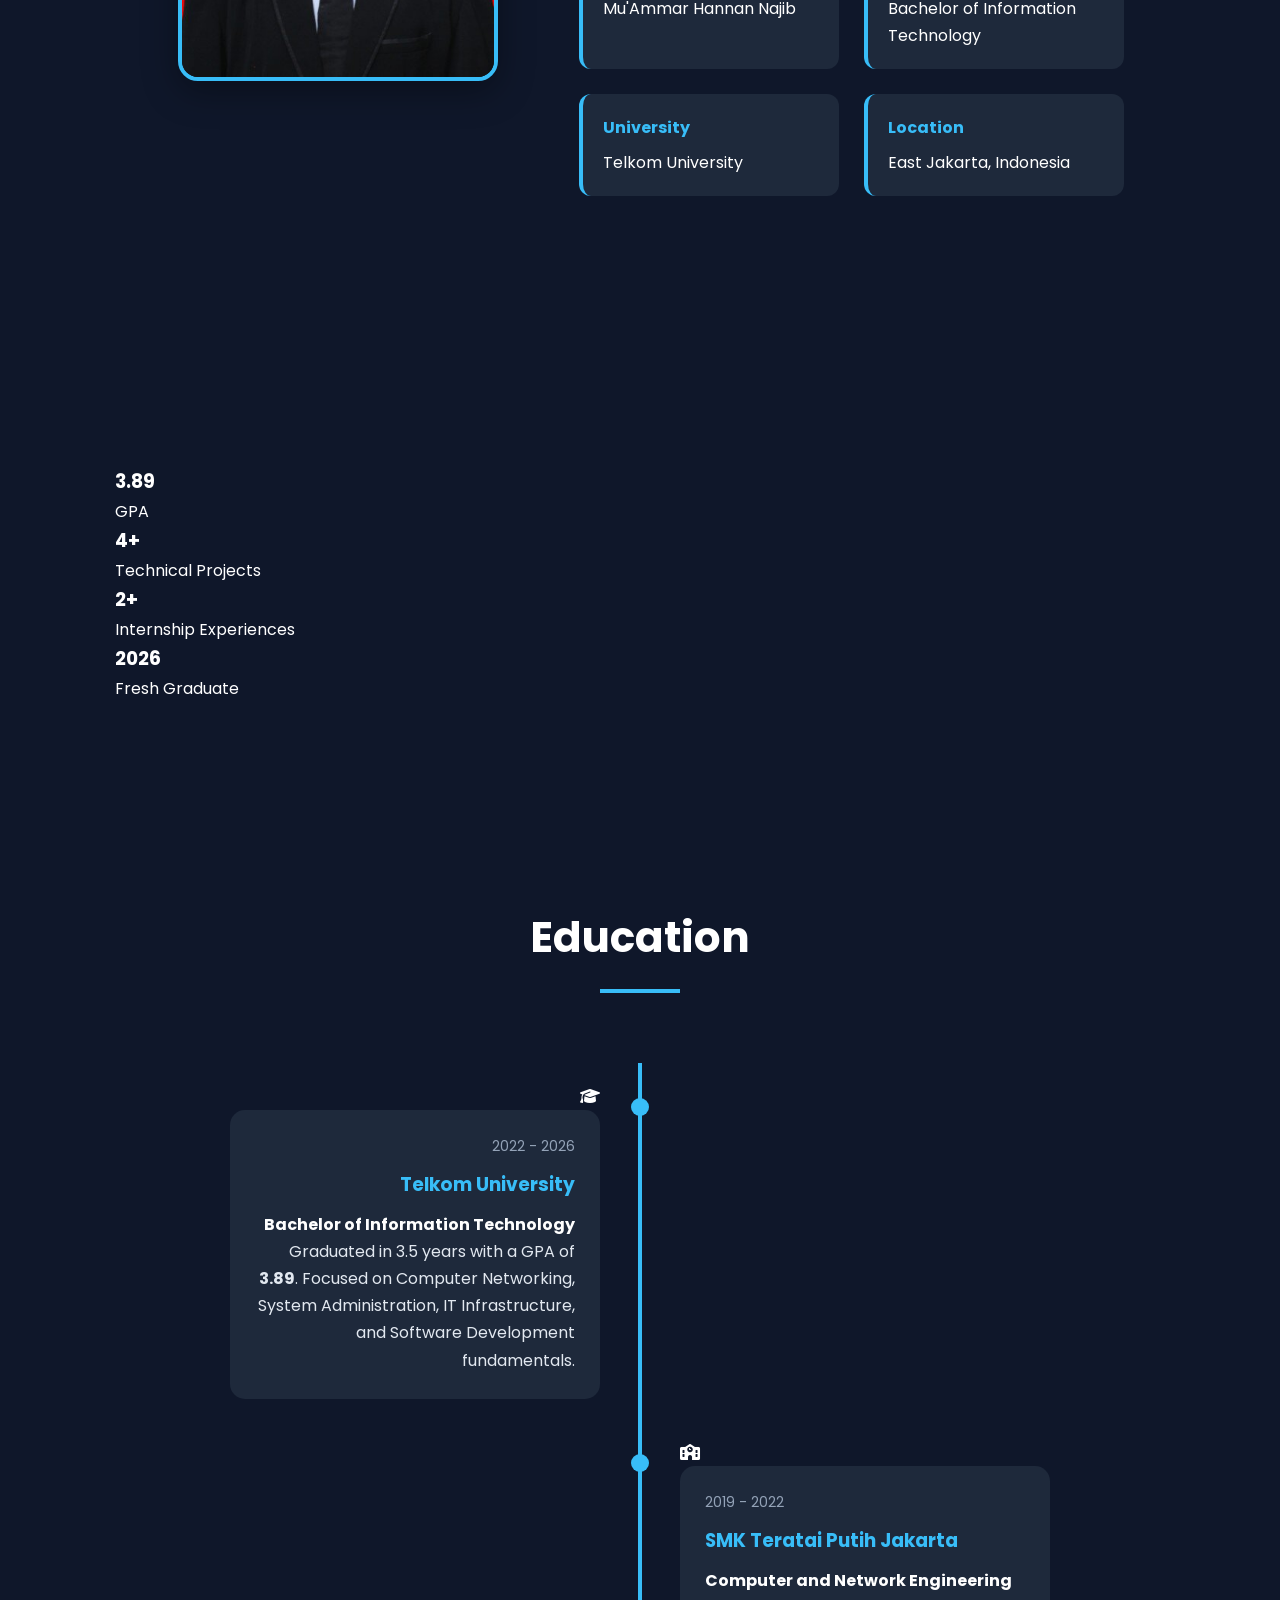
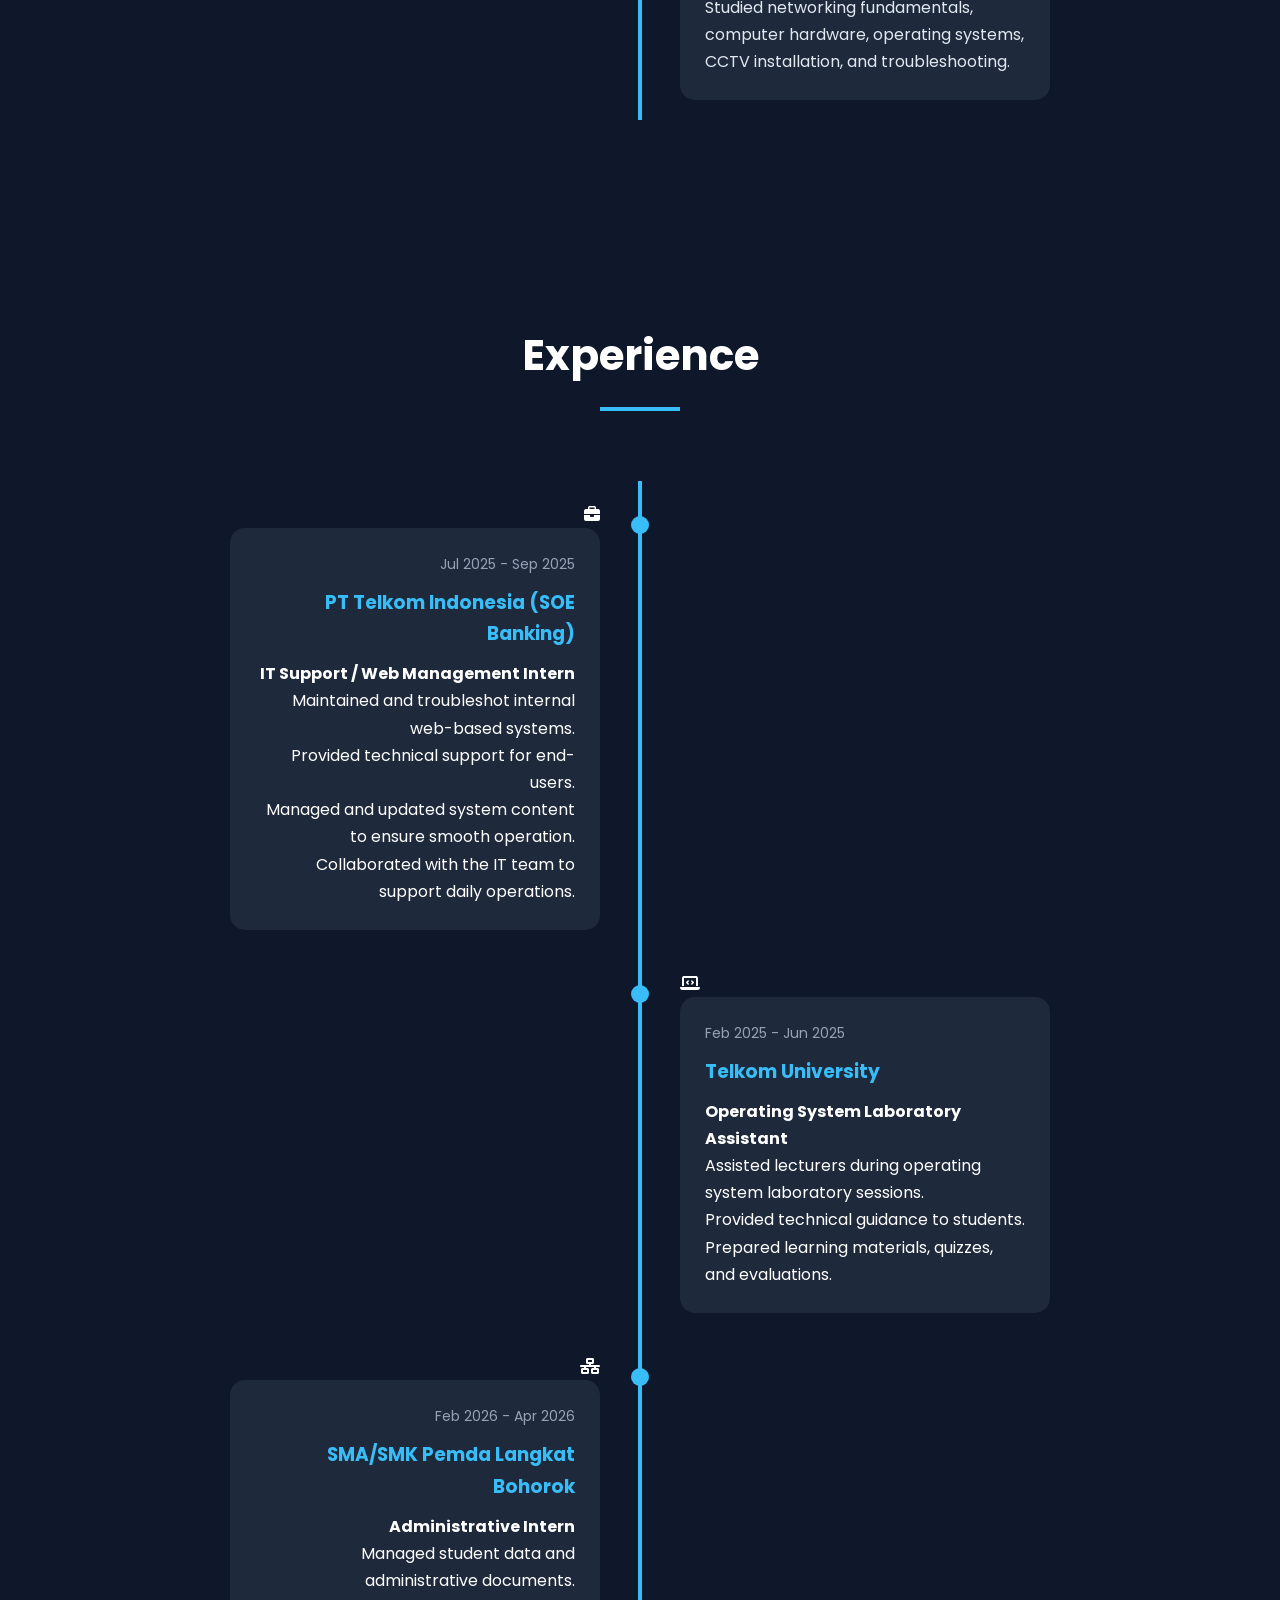
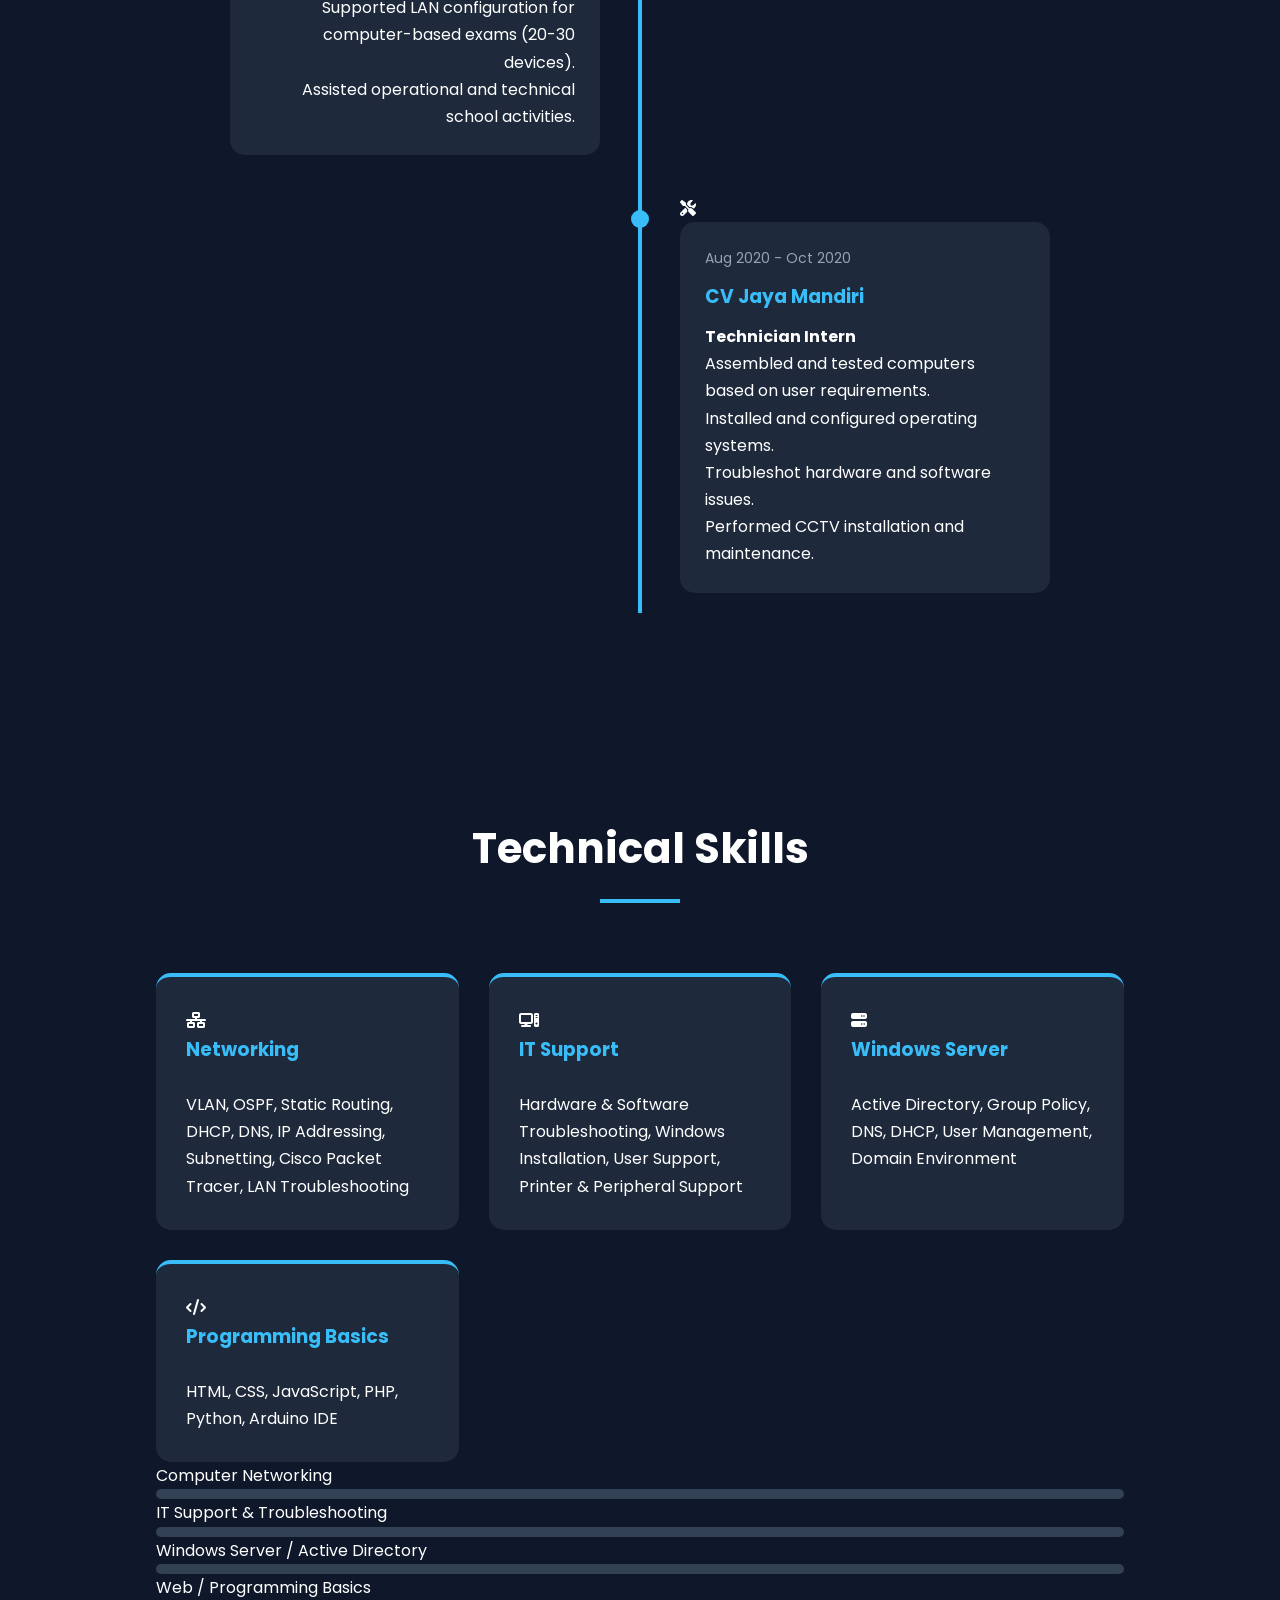
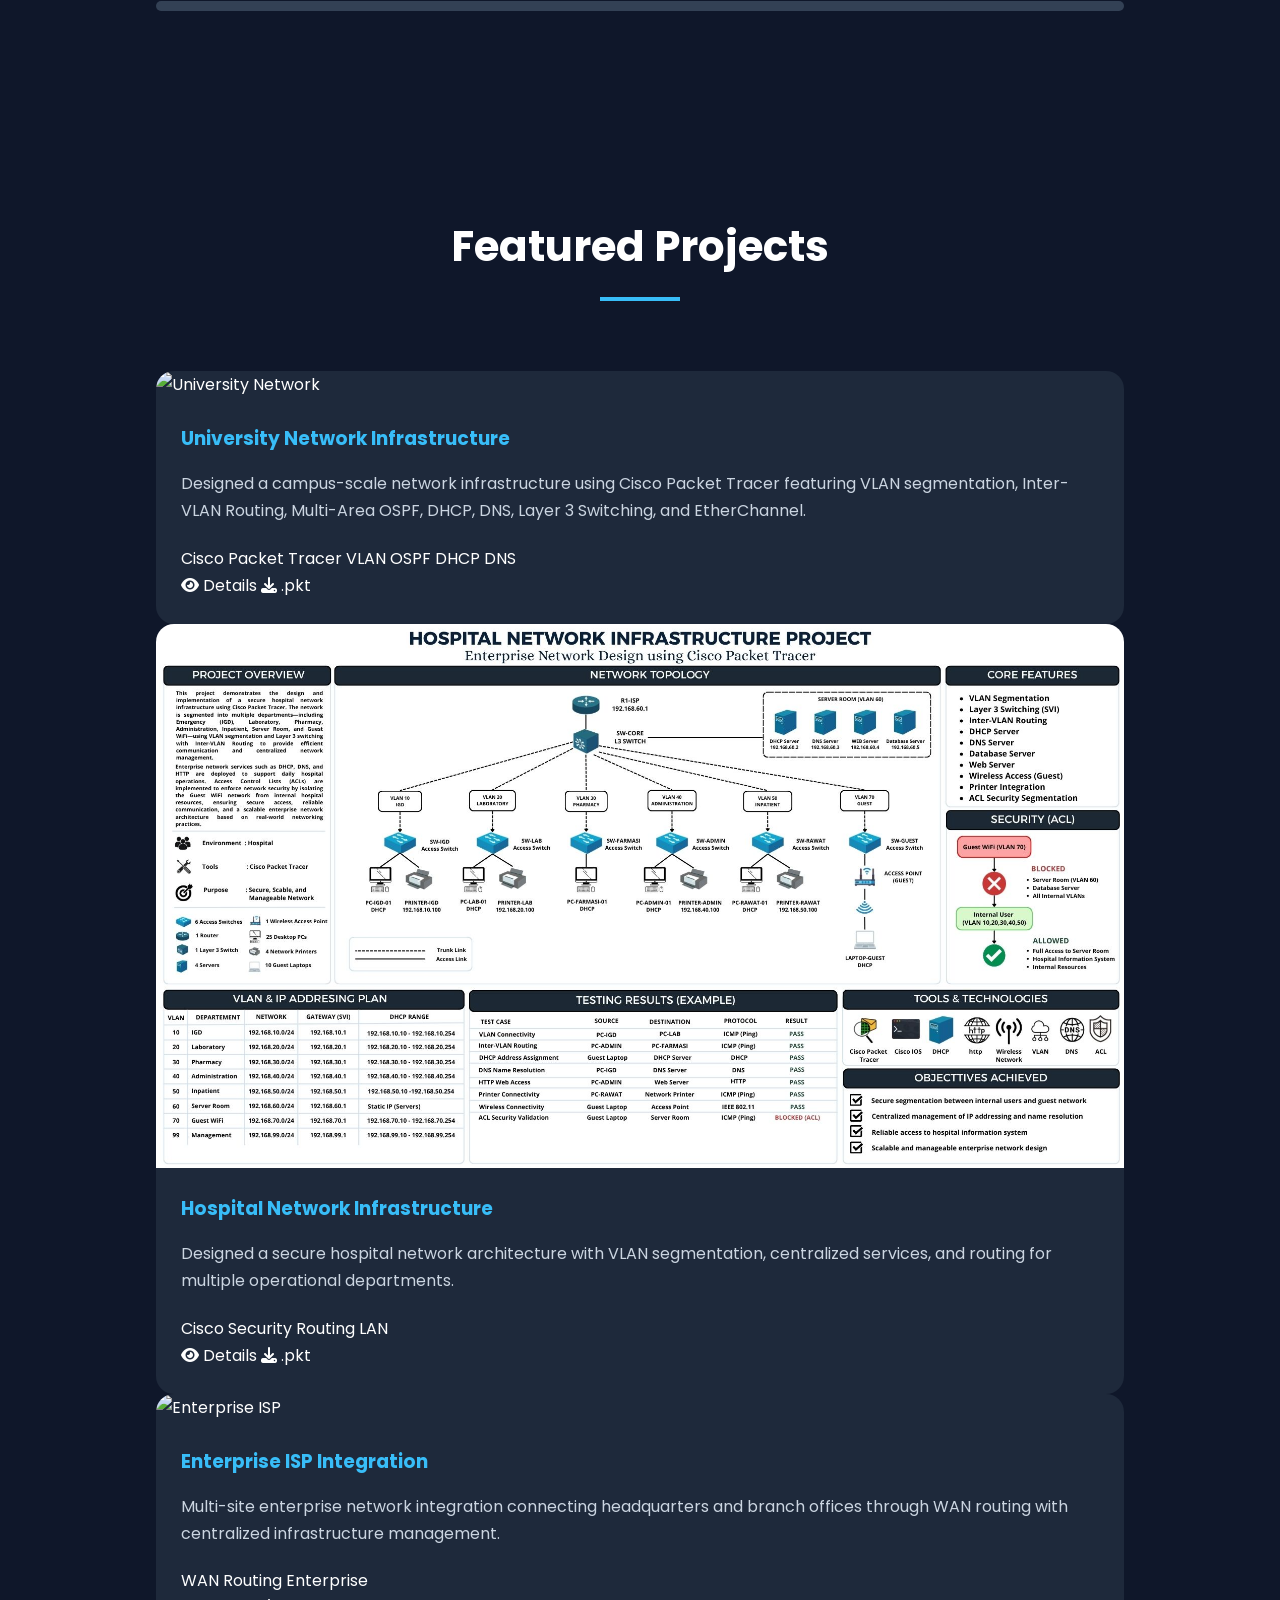
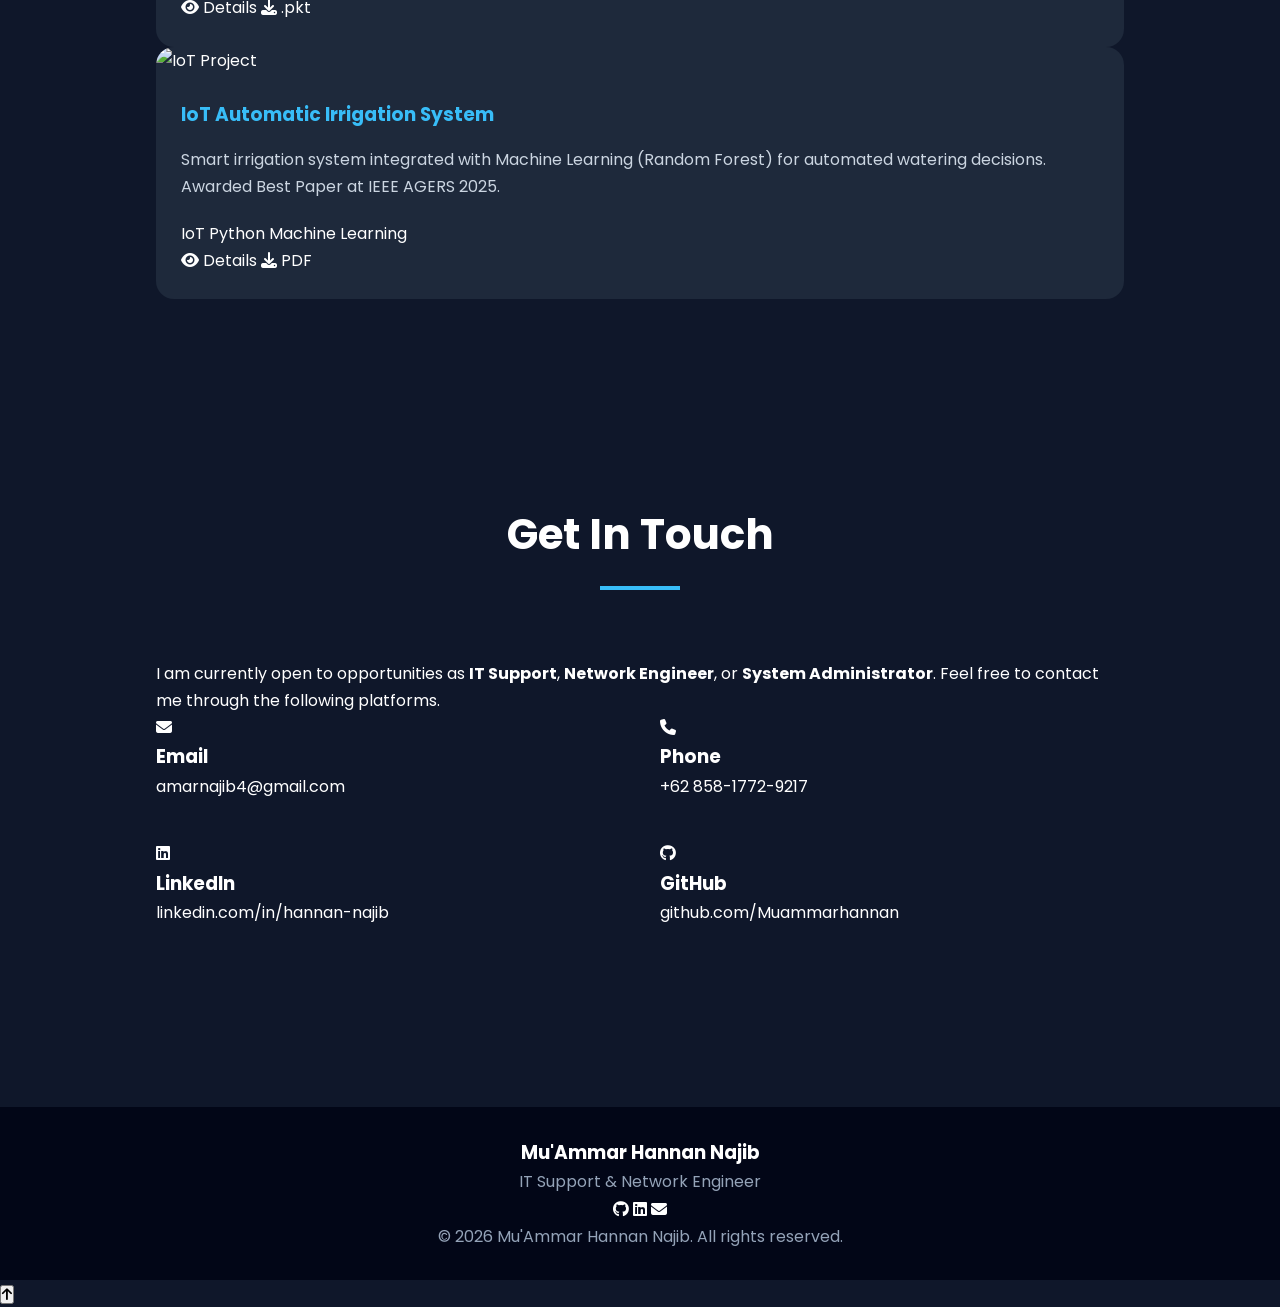
==== commit ecf0d39f: "Update index.html" ====
--- a/index.html
+++ b/index.html
@@ -97,7 +97,7 @@
 
 <div class="hero-btn">
 
-<a href="assets/CV_MuAmmar_Hannan_Najib.pdf" download class="btn">
+<a href="assets/CV_MuAmmar Hannan Najib.pdf" download class="btn">
     <i class="fa-solid fa-download"></i>
     Download CV
 </a>
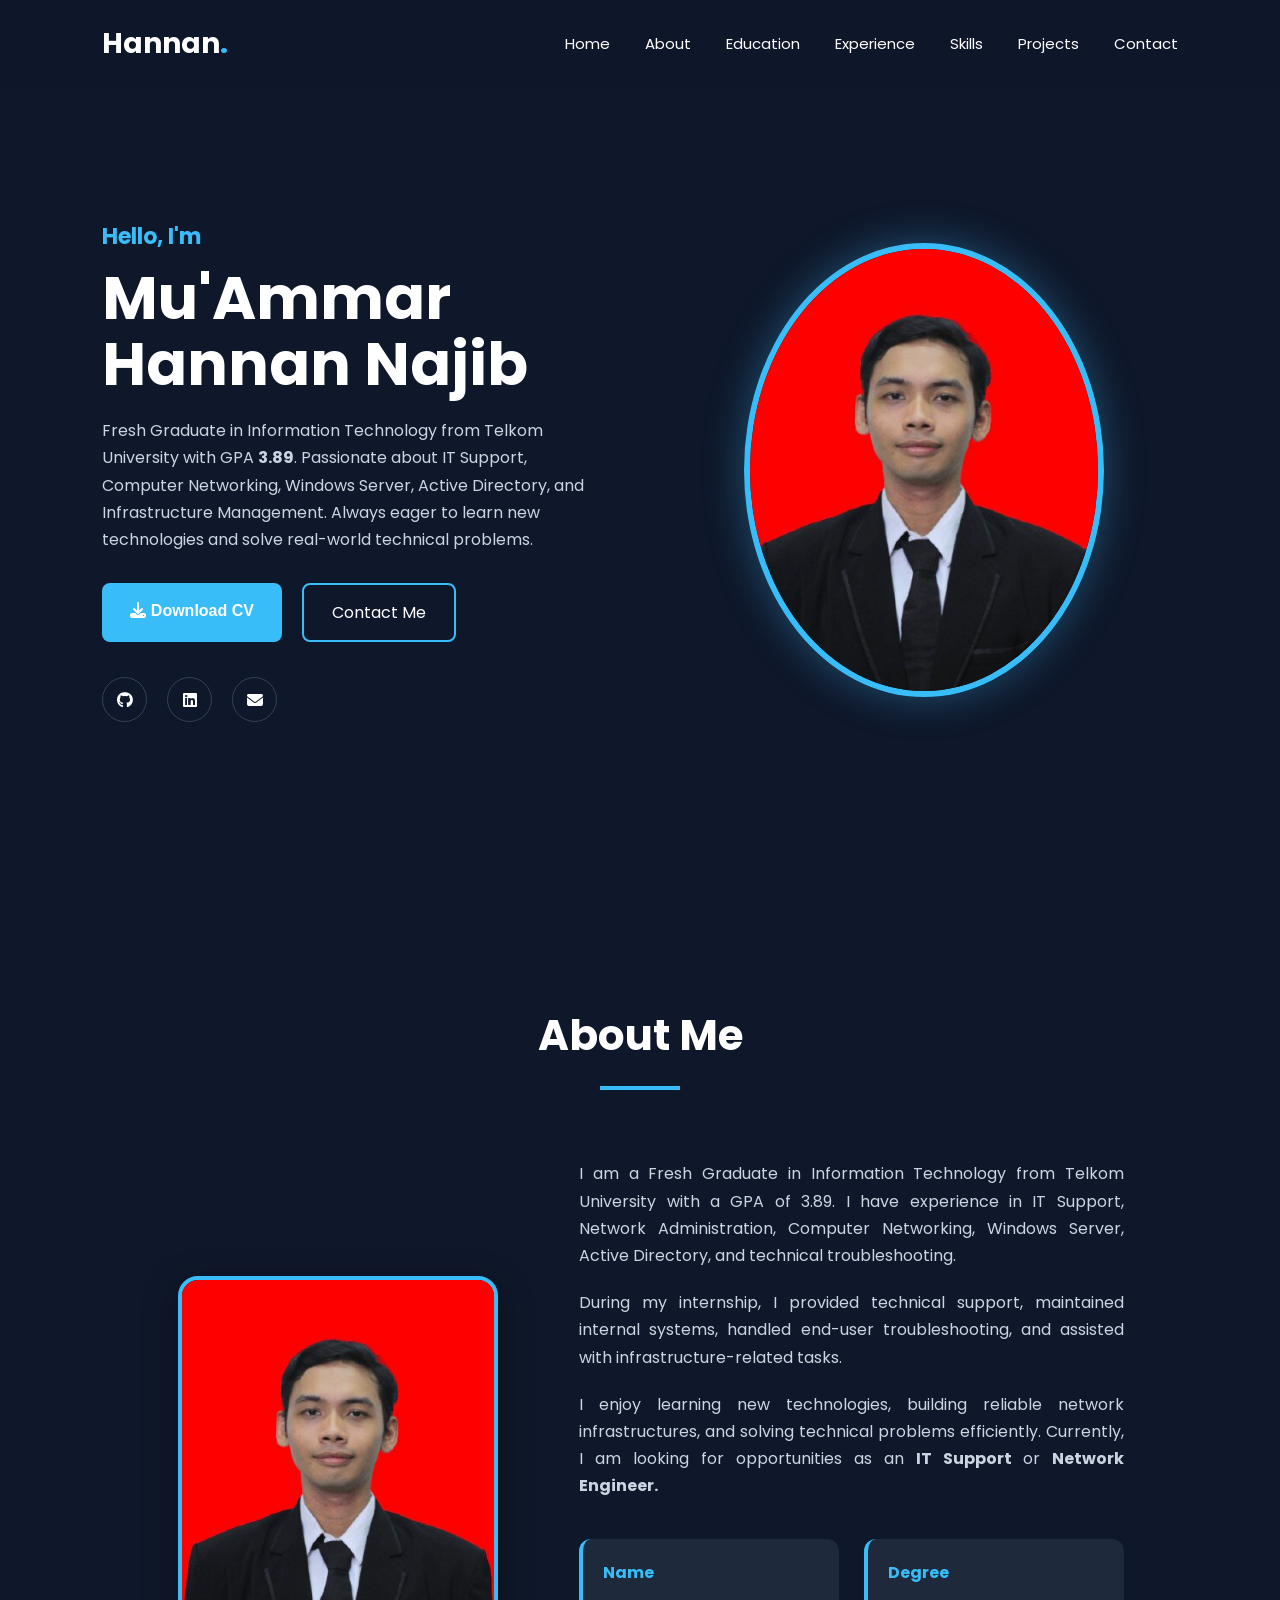
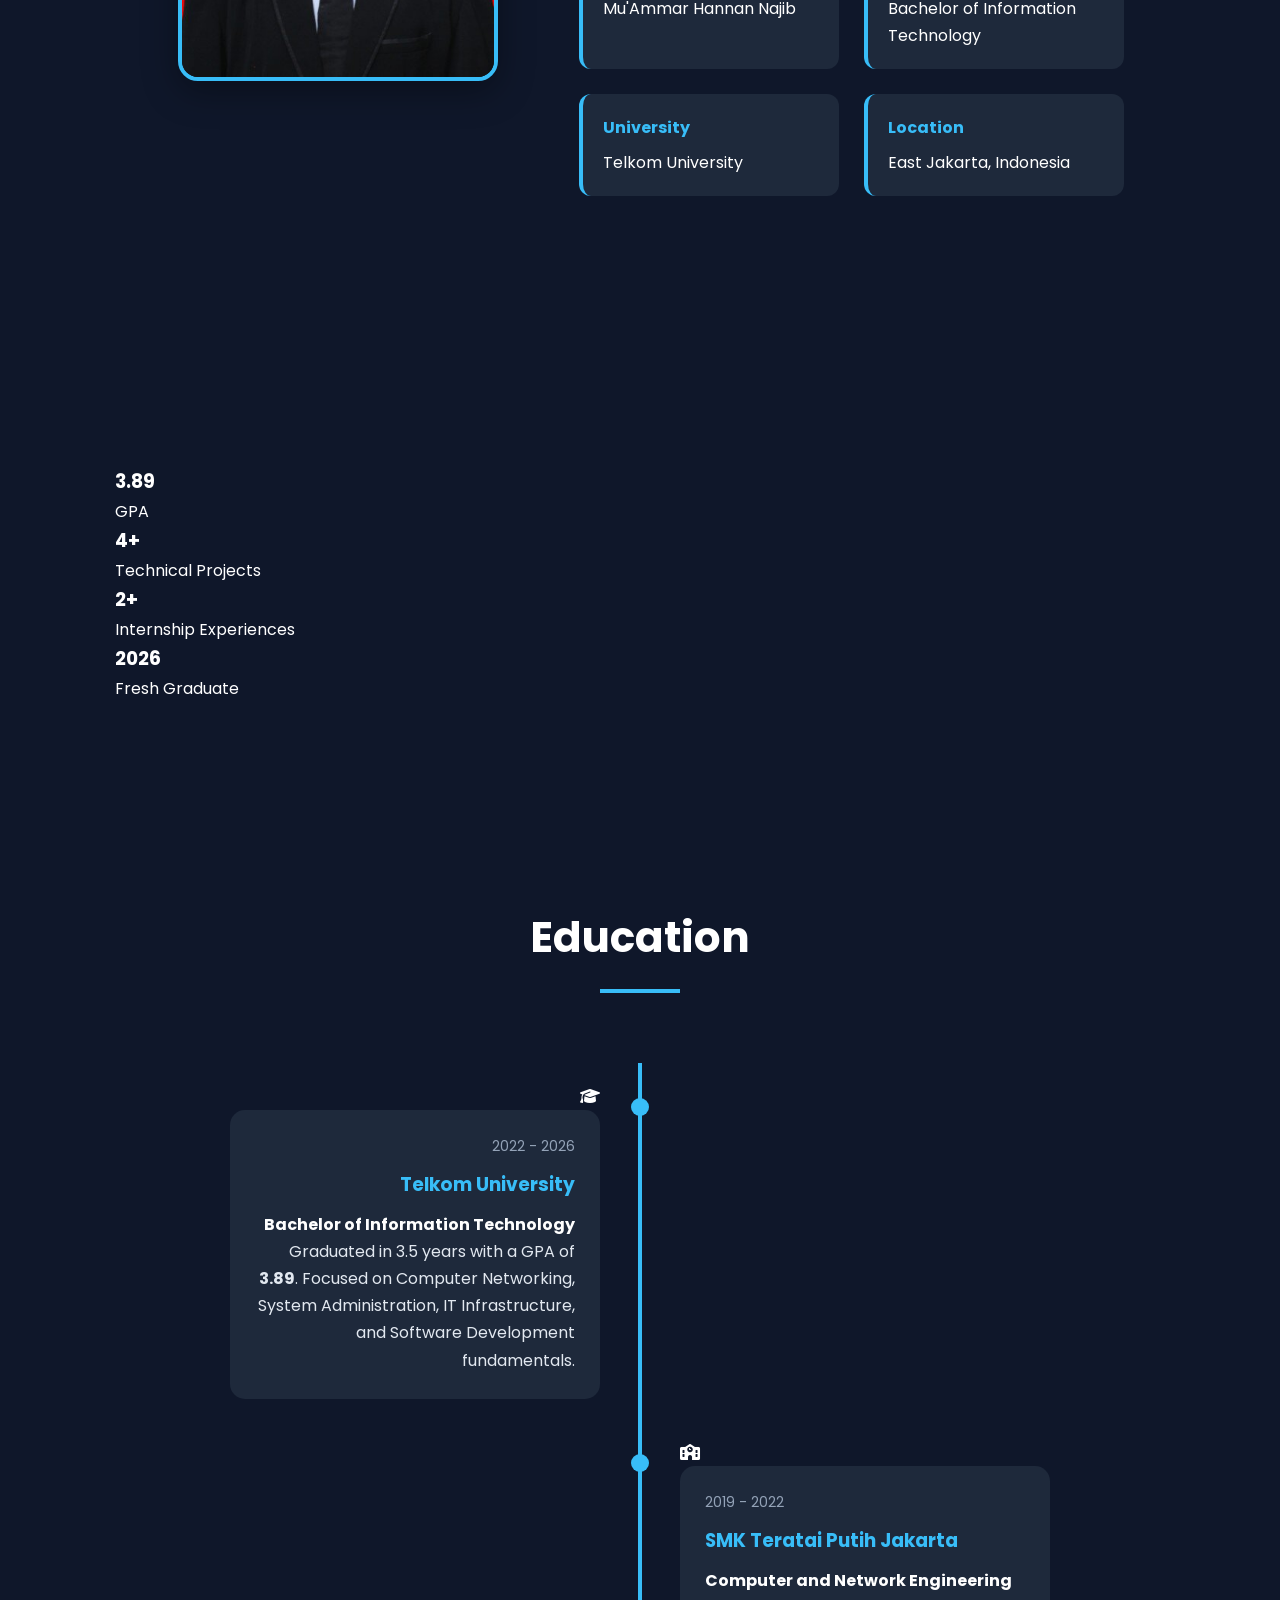
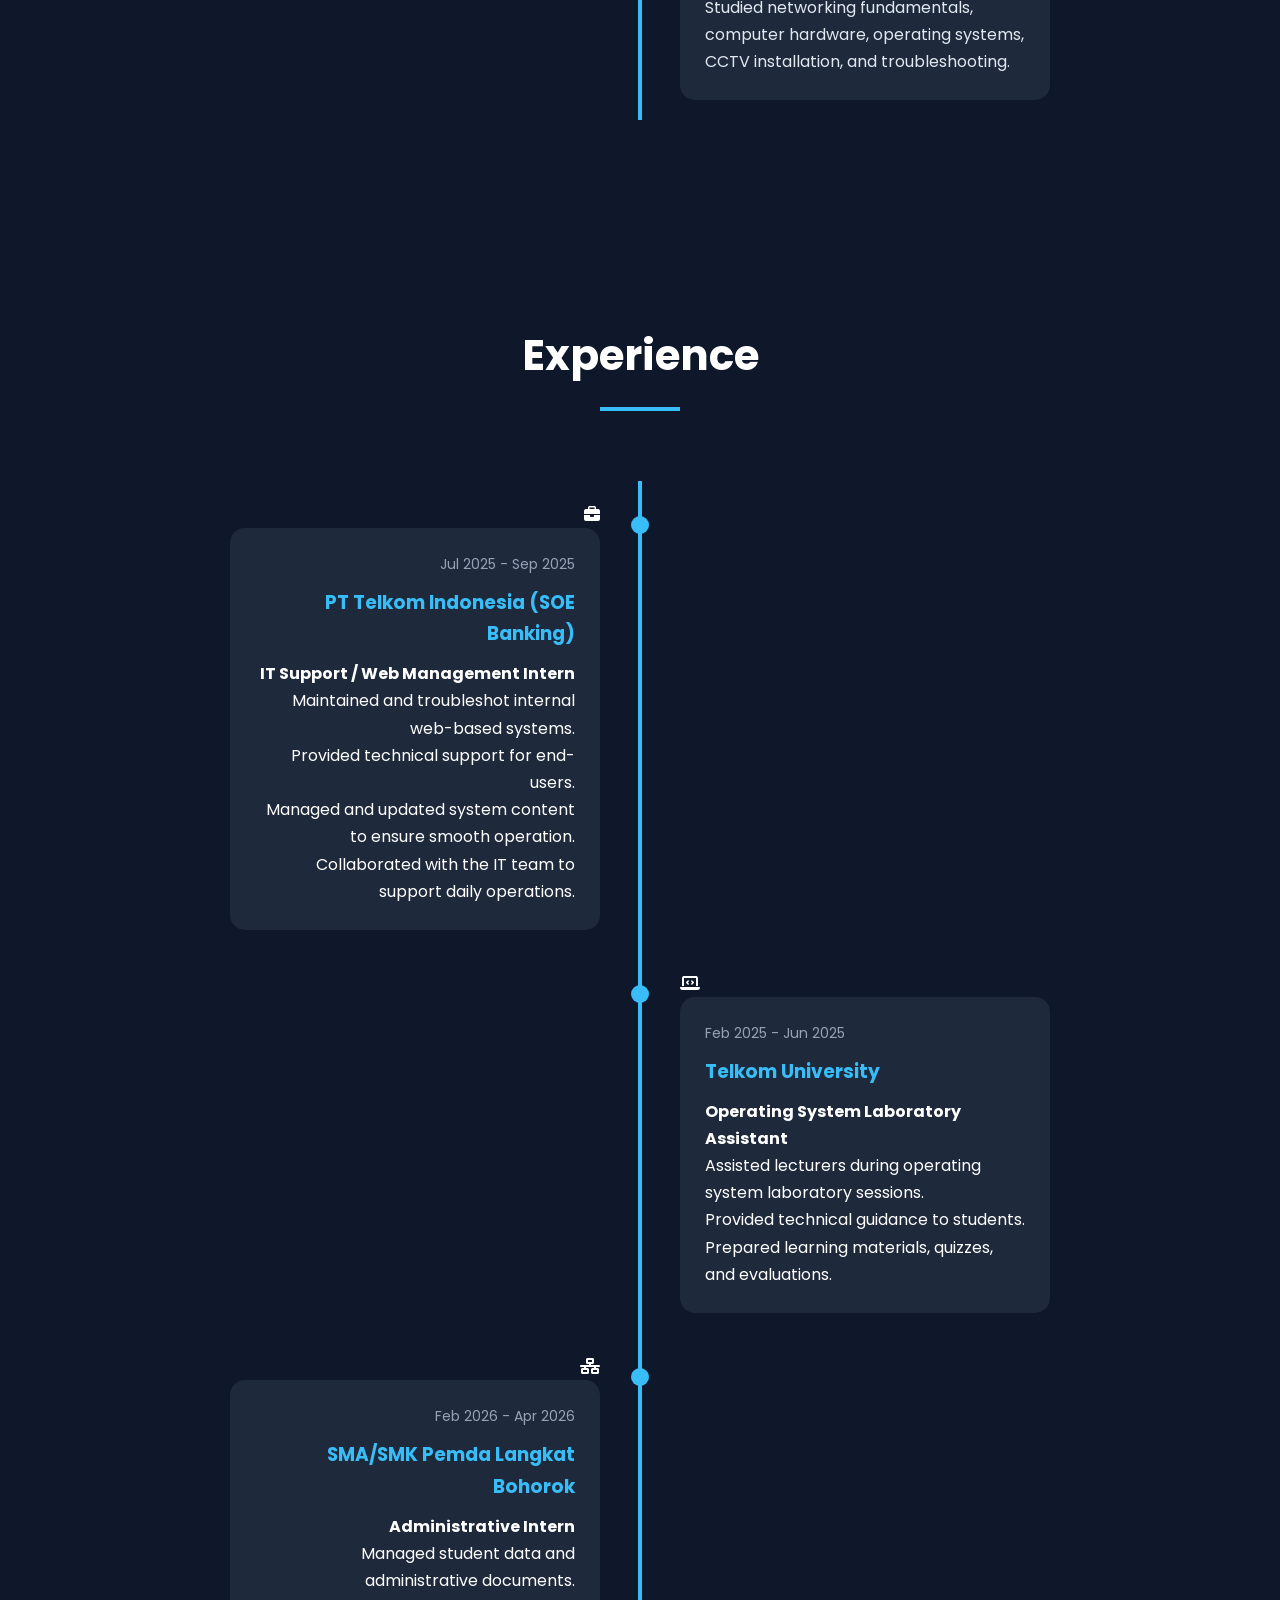
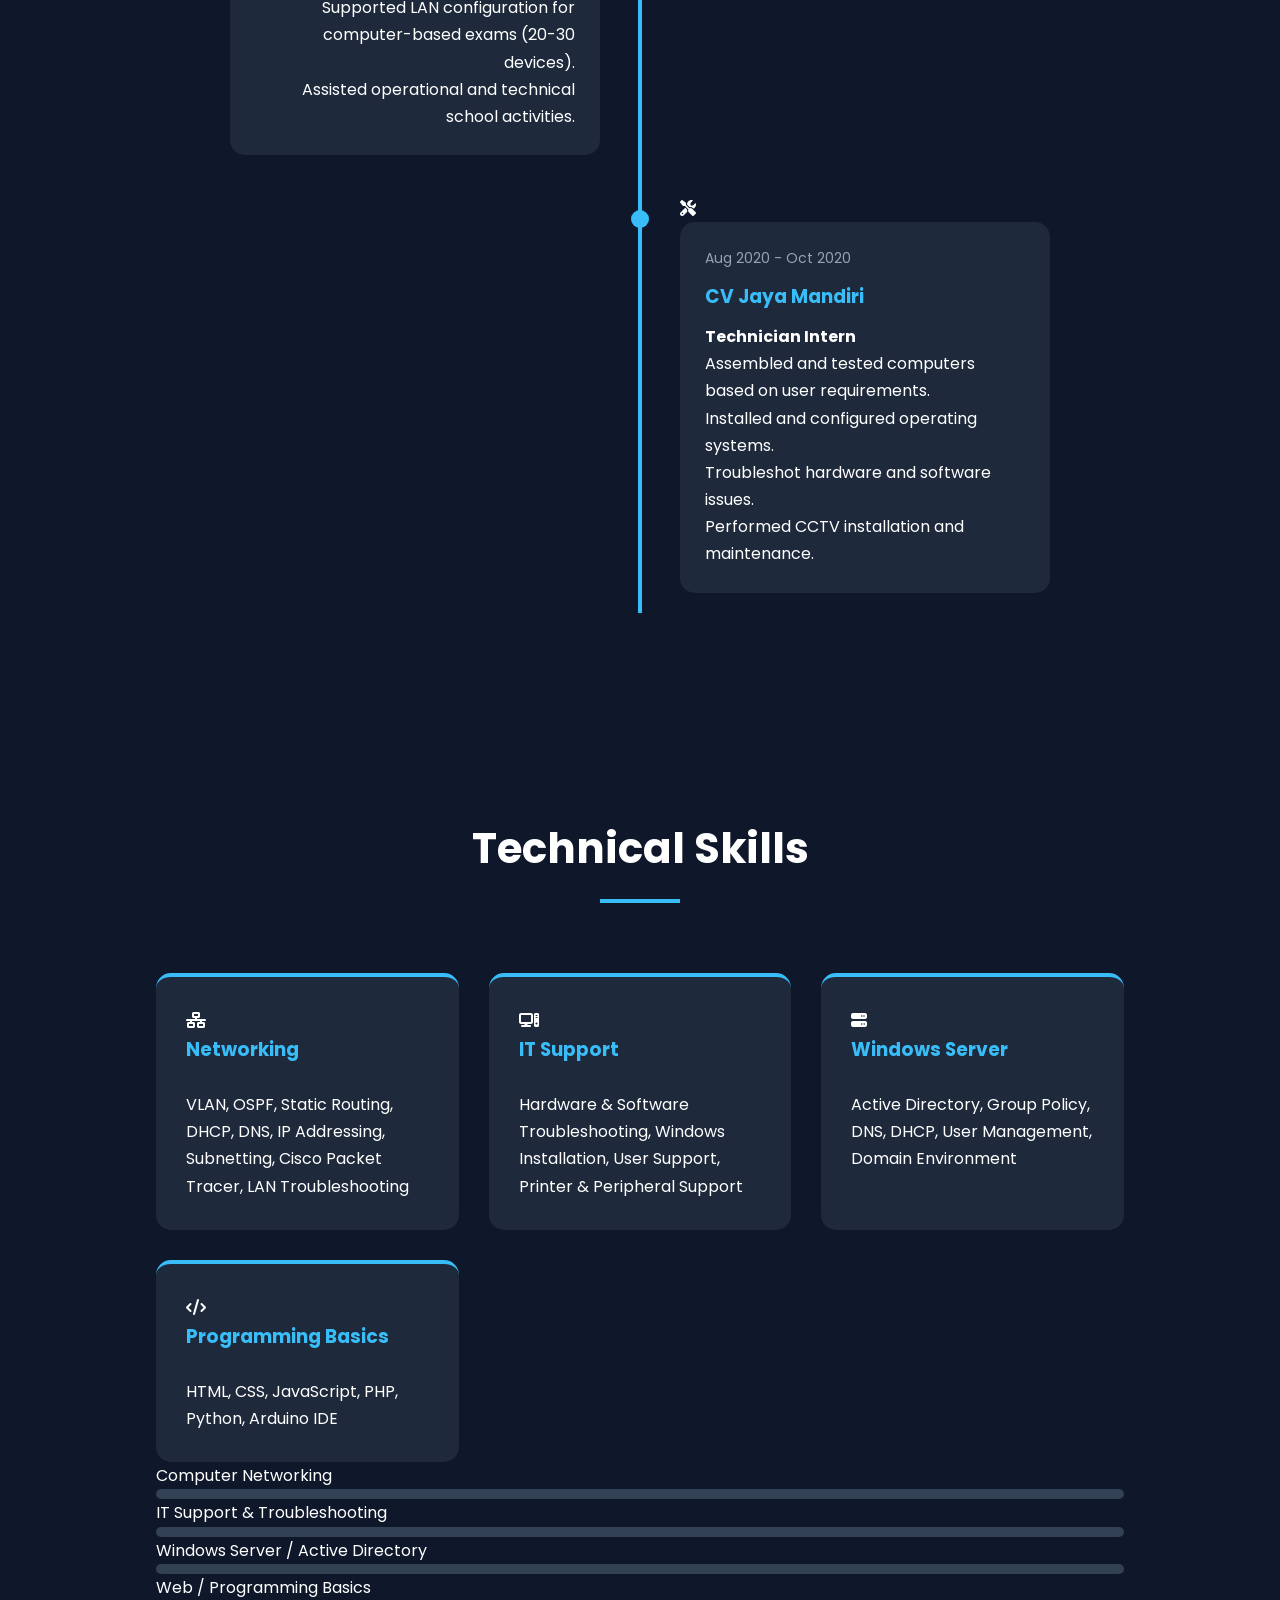
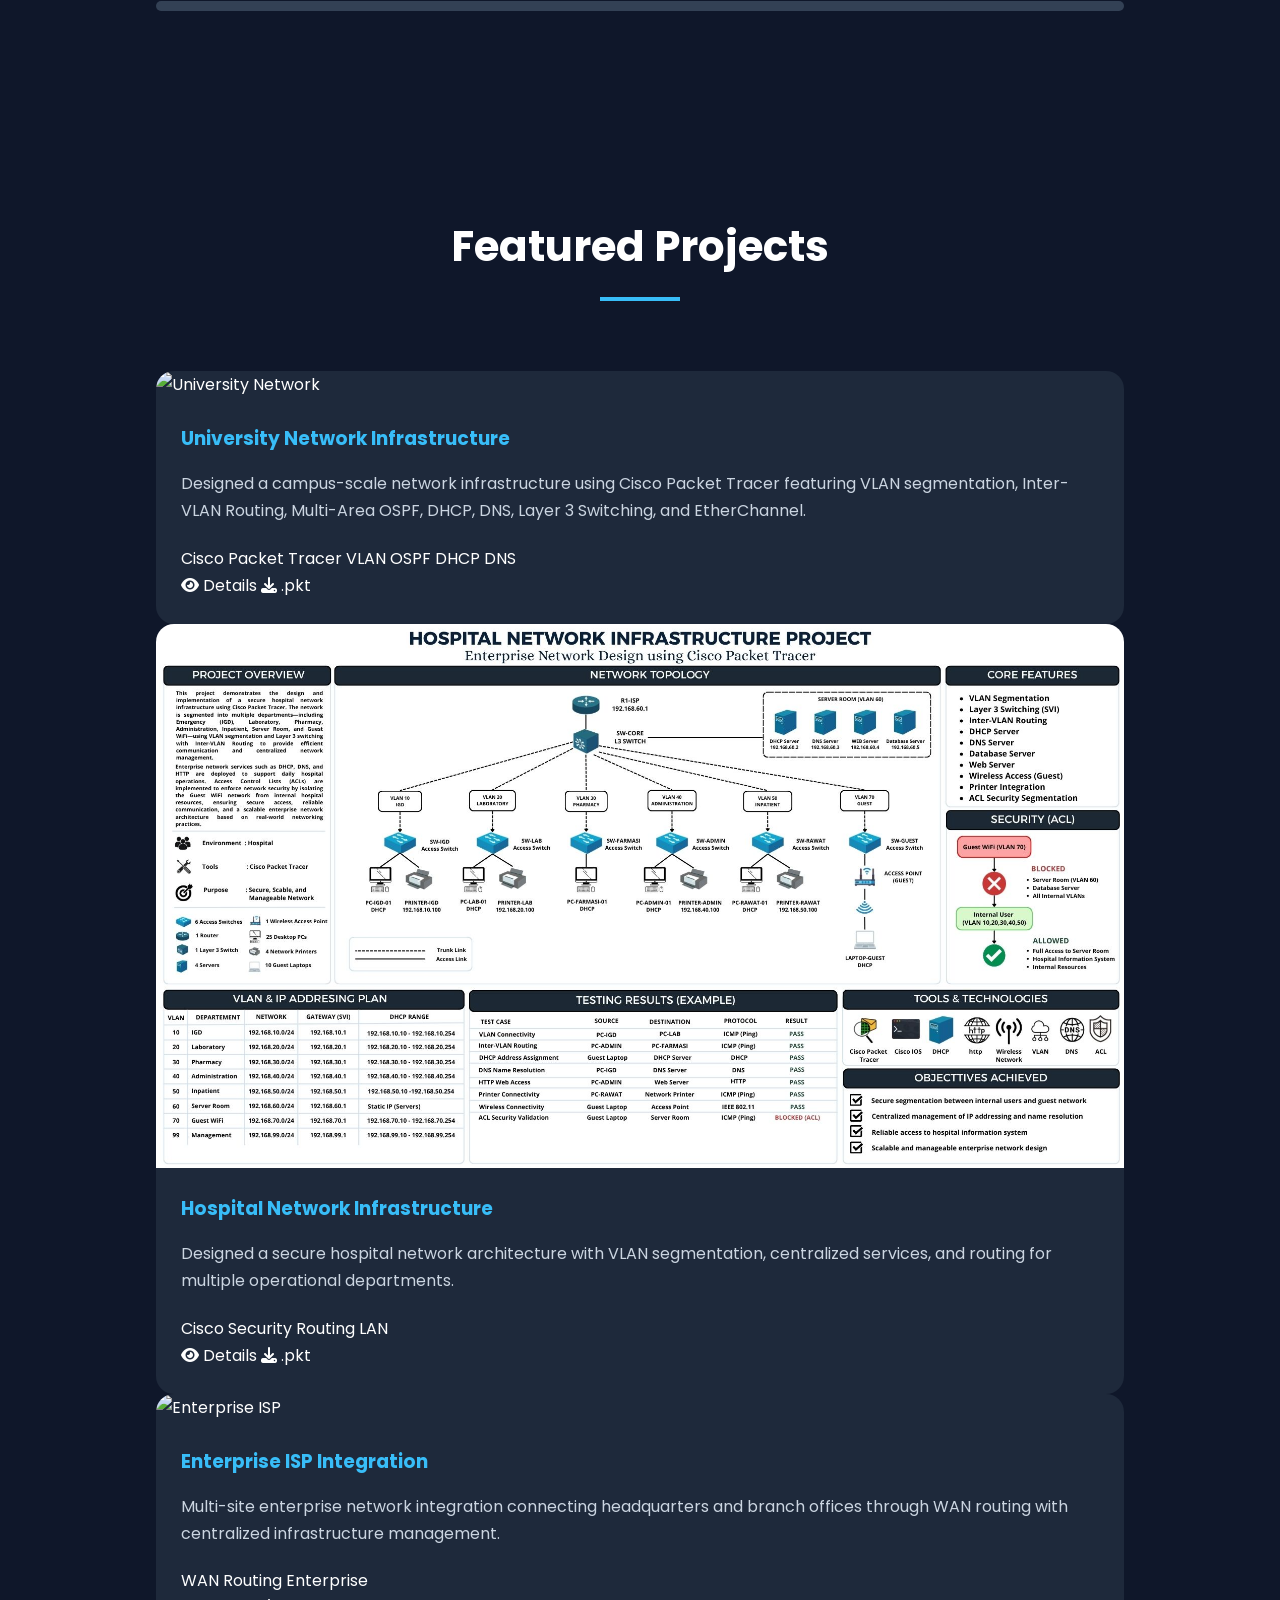
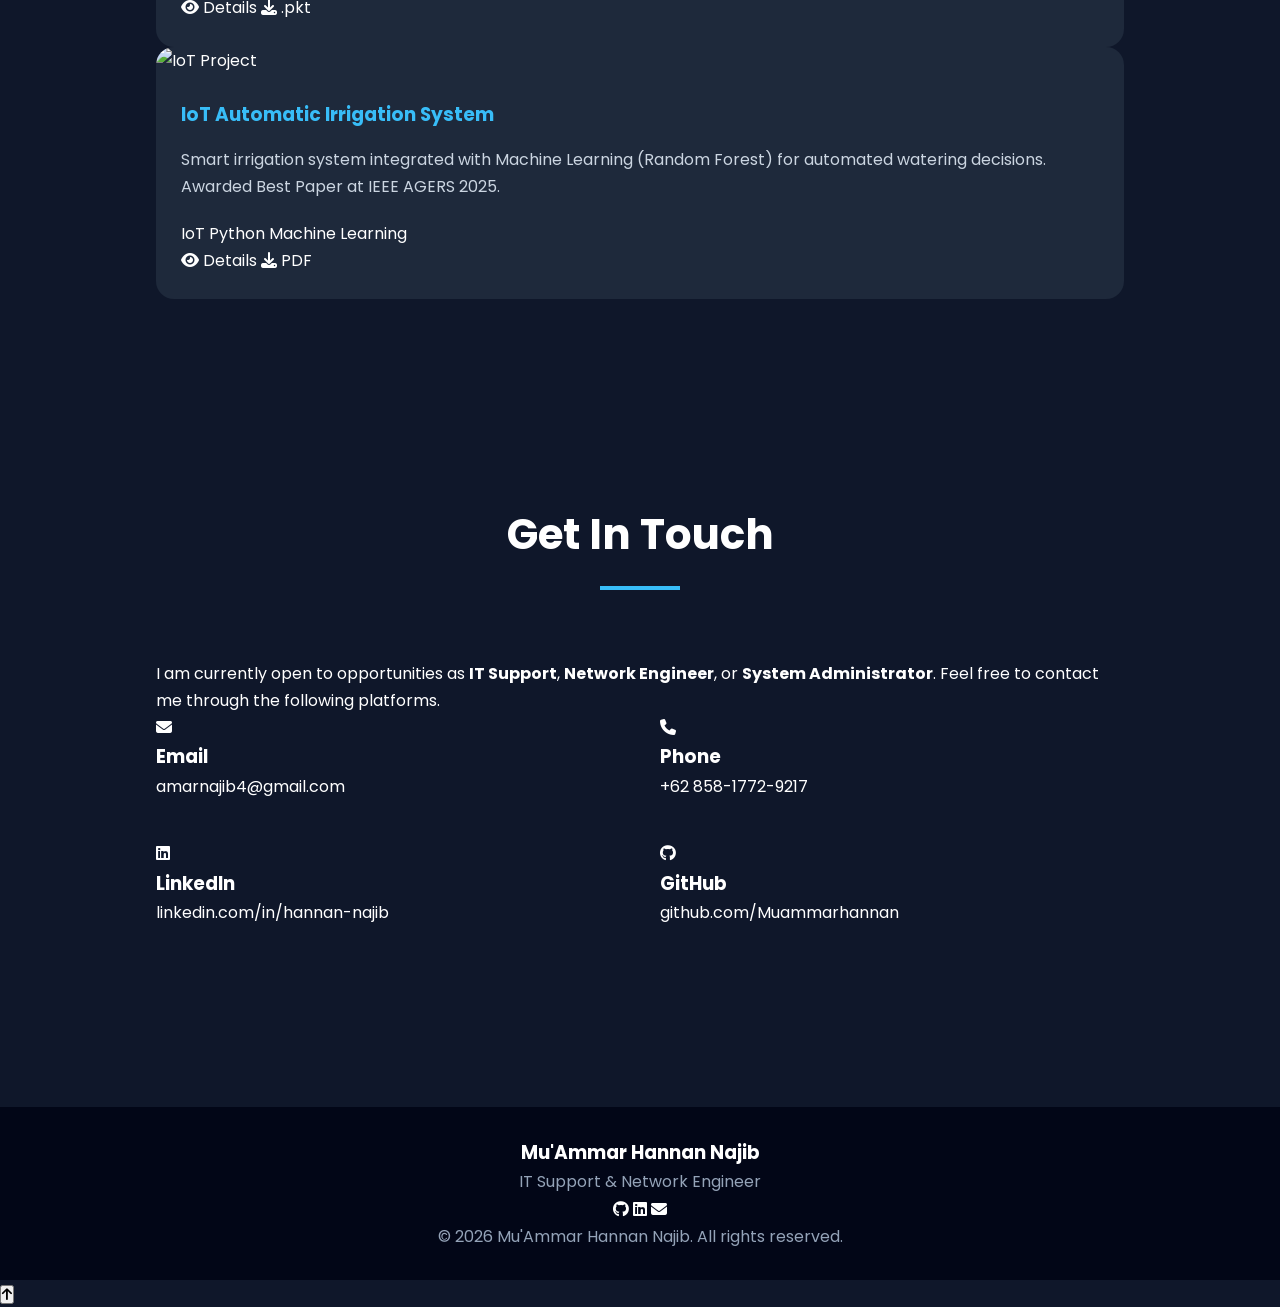
==== commit 9438b422: "Update index.html" ====
--- a/index.html
+++ b/index.html
@@ -97,7 +97,7 @@
 
 <div class="hero-btn">
 
-<a href="assets/CV_MuAmmar Hannan Najib.pdf" download class="btn">
+<a href="assets/CV_MuAmmar Hannan Najib .pdf" download class="btn">
     <i class="fa-solid fa-download"></i>
     Download CV
 </a>
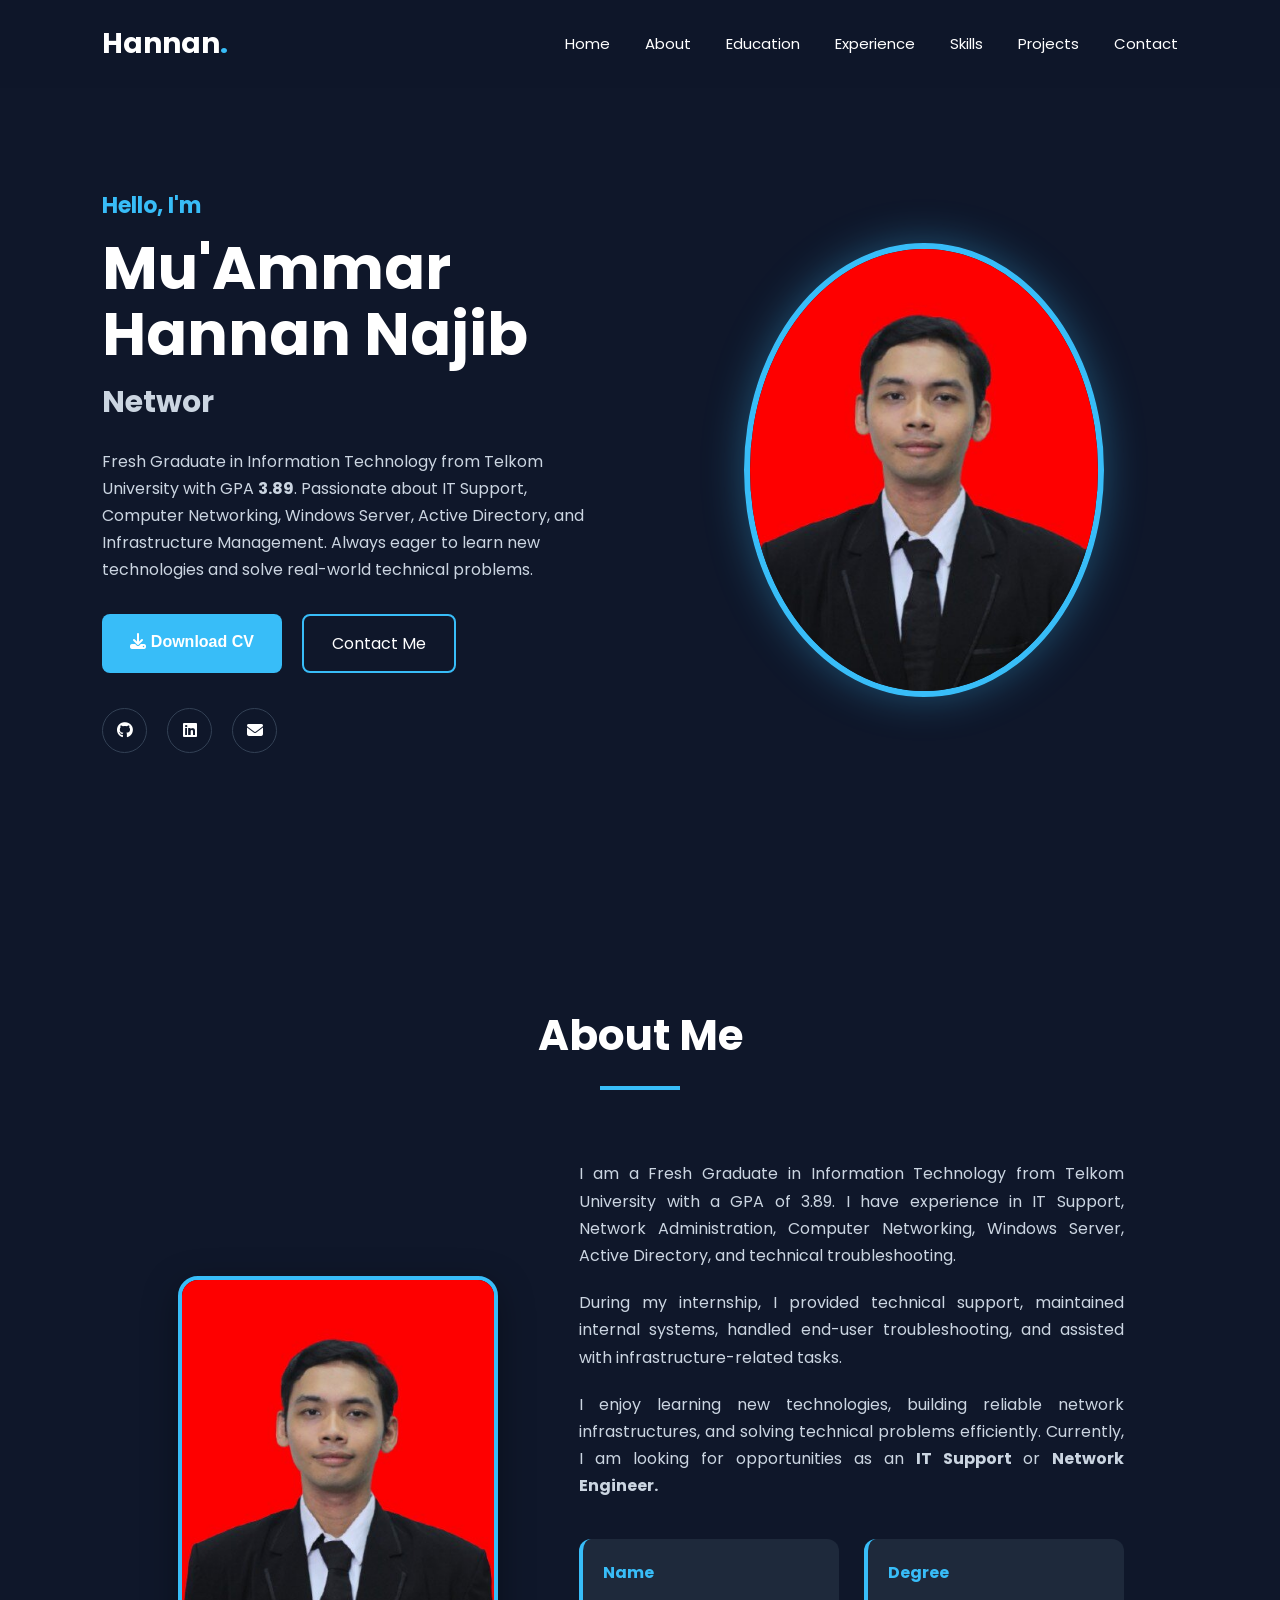
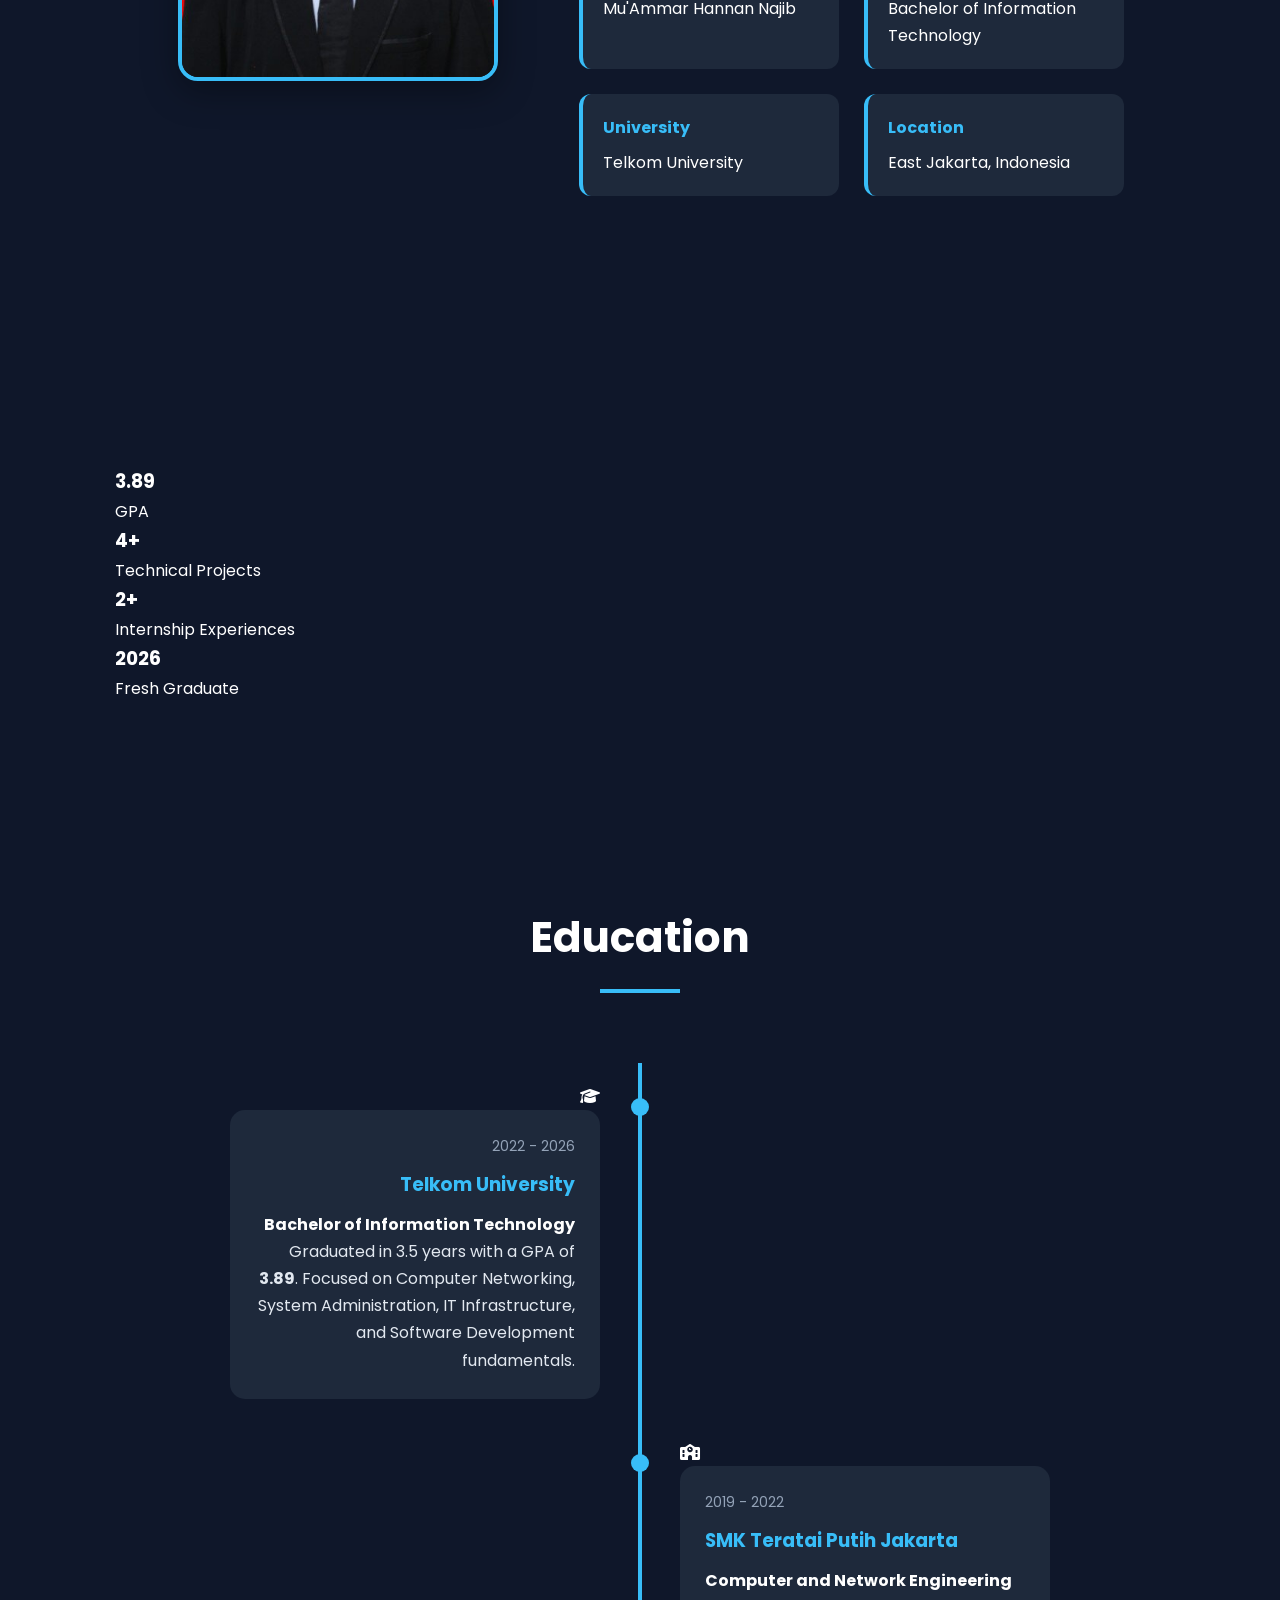
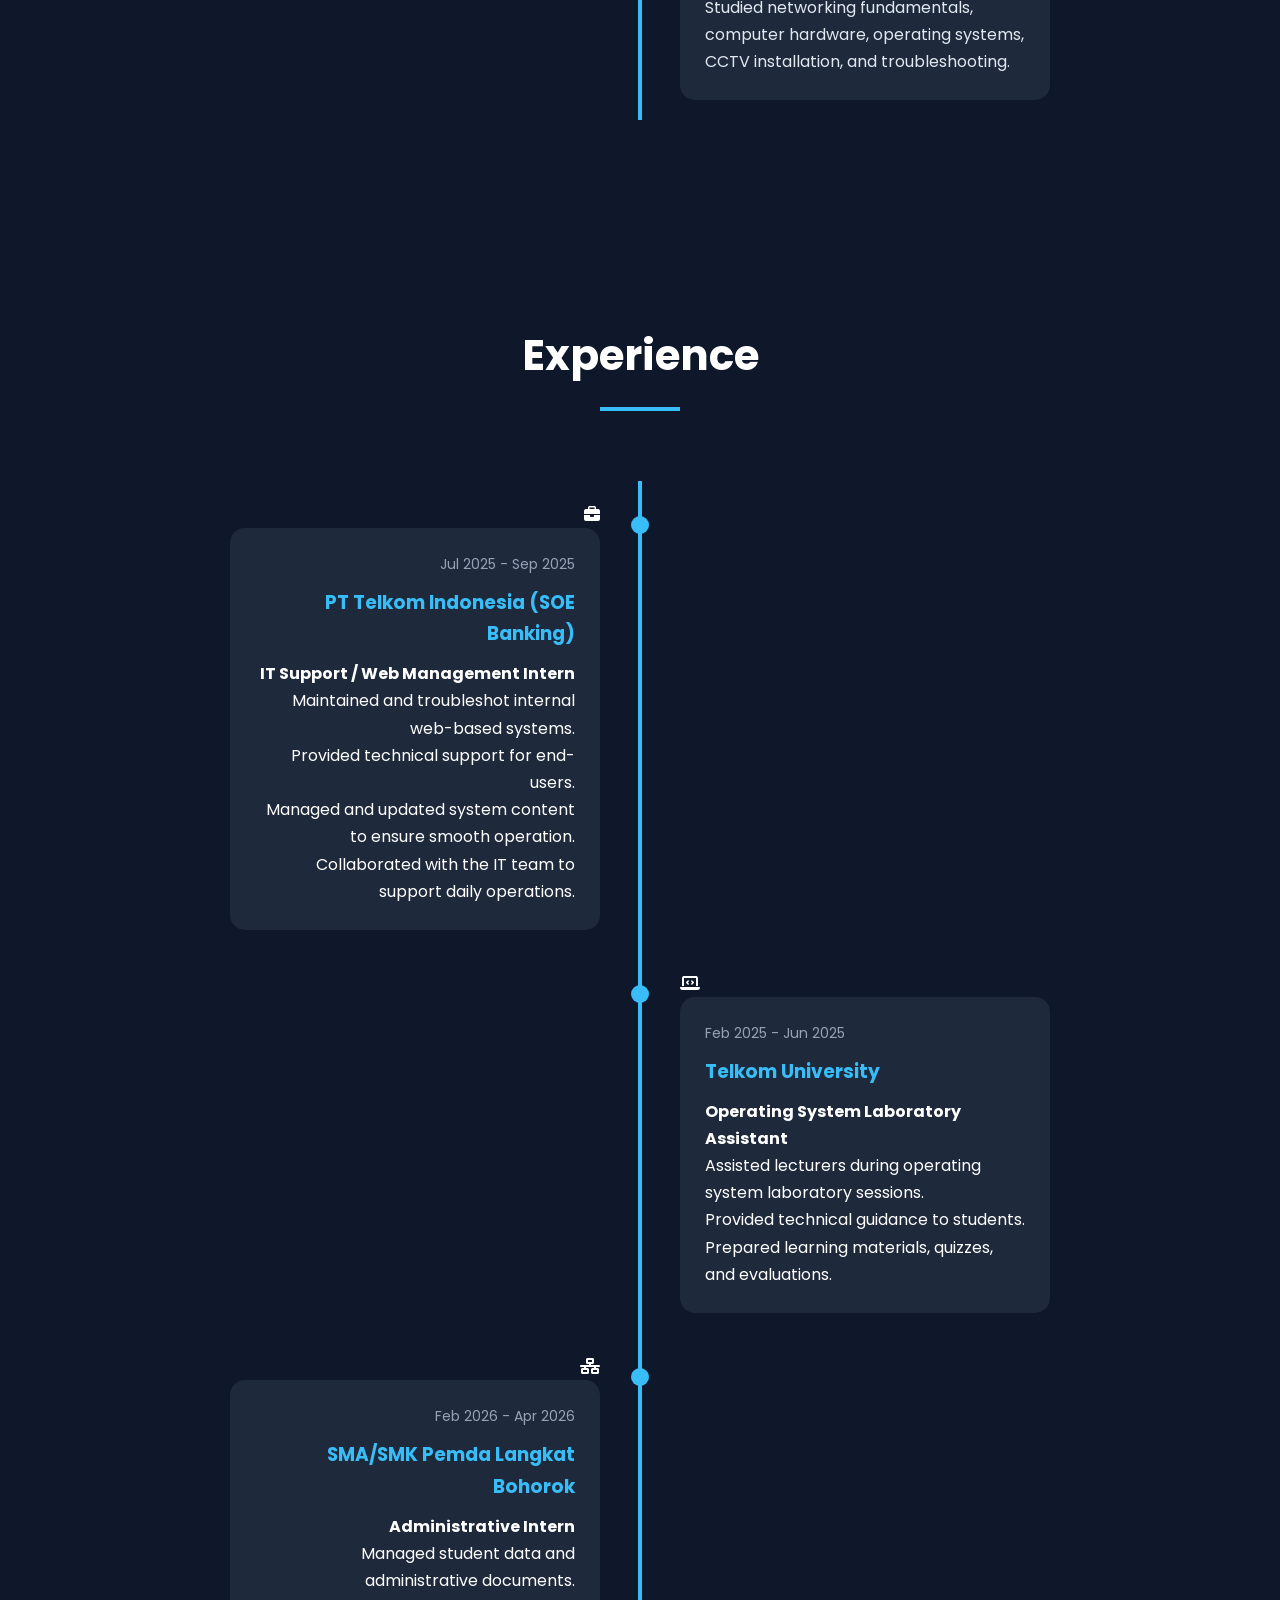
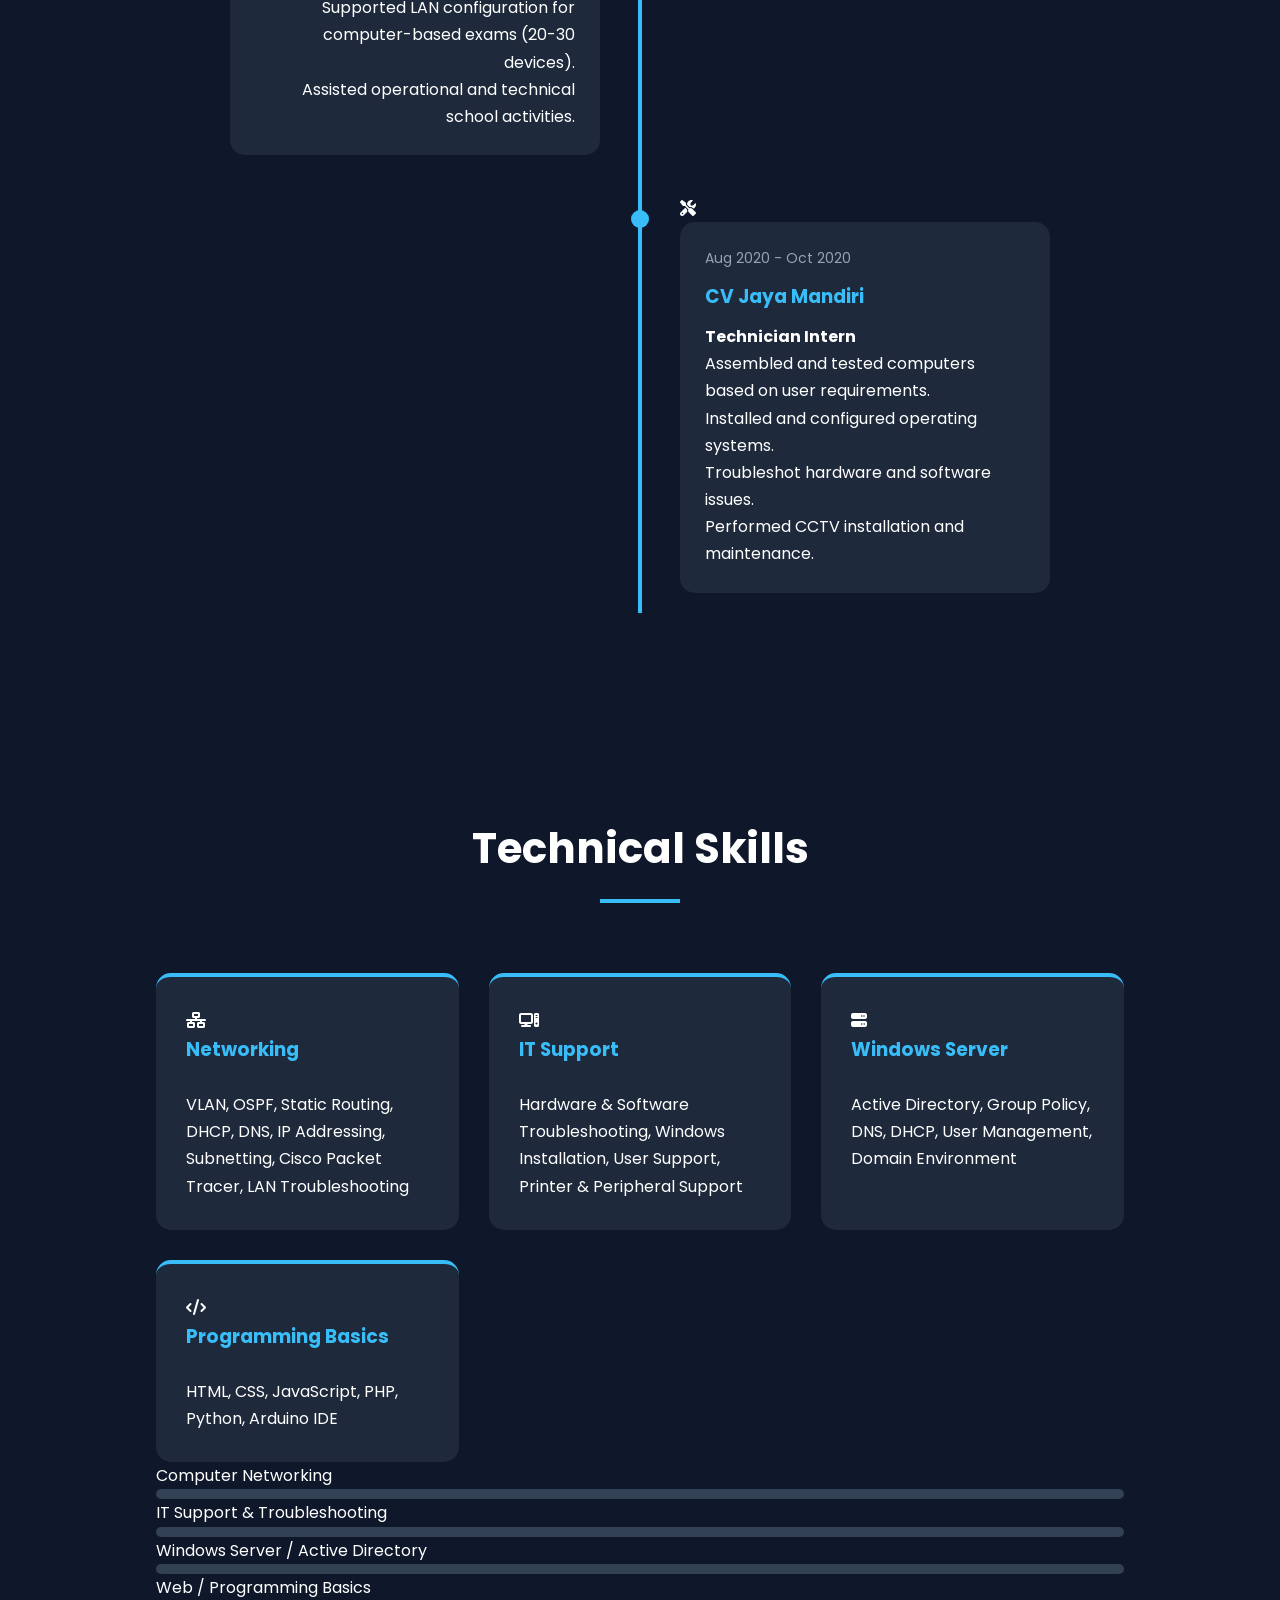
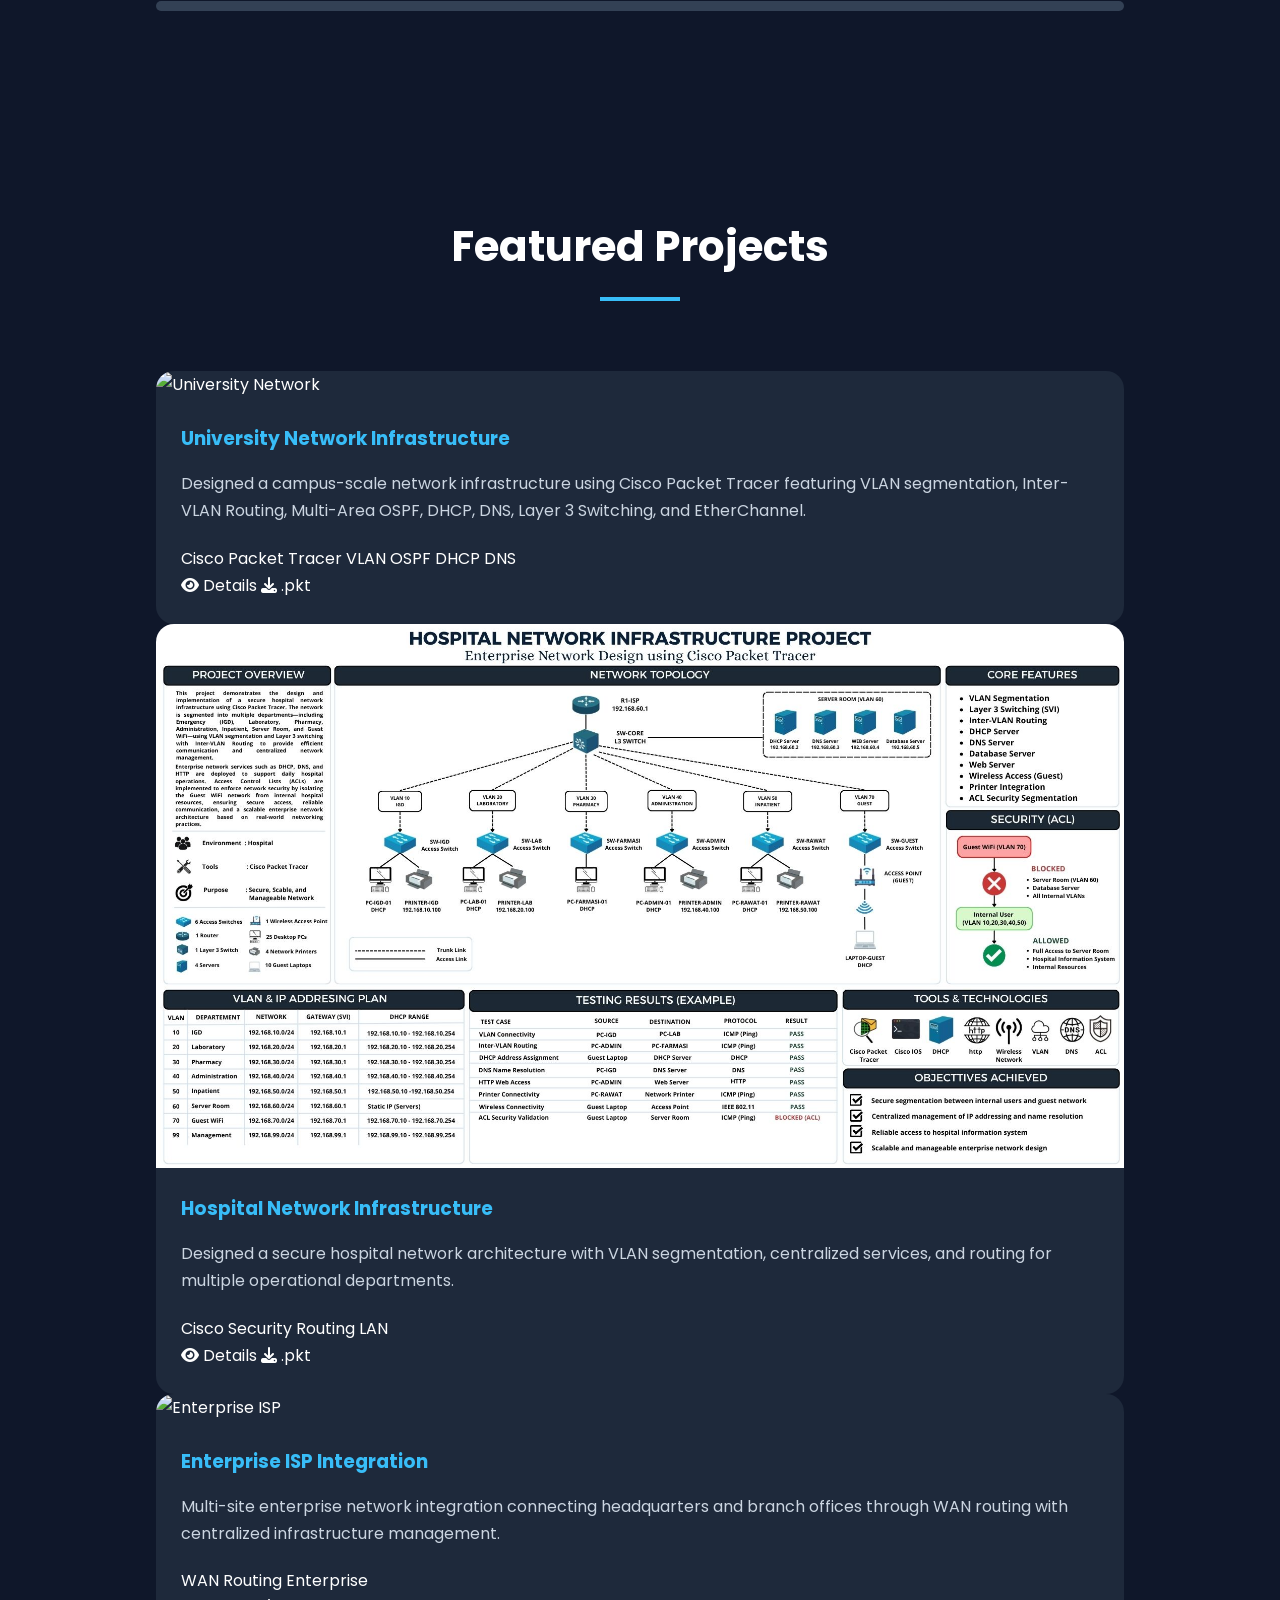
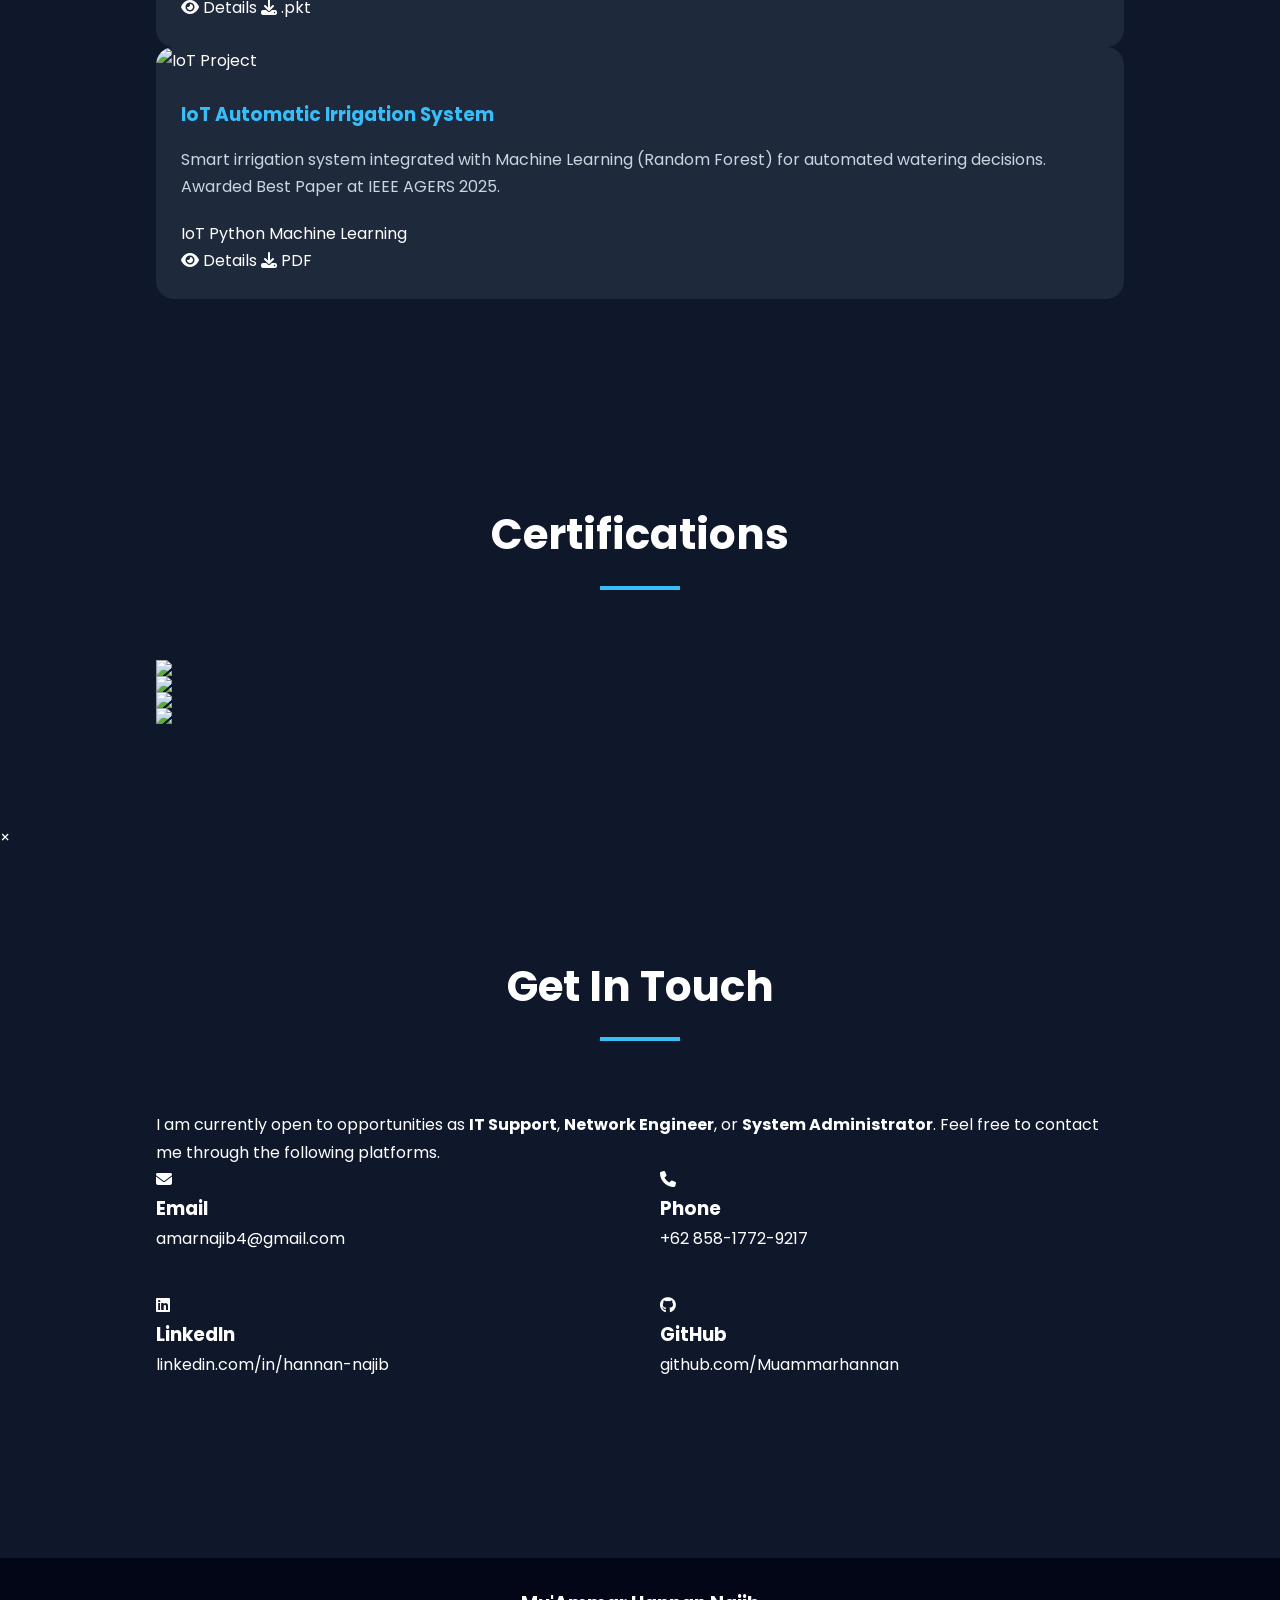
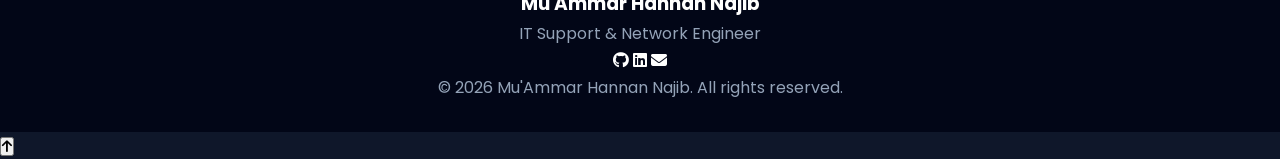
==== commit 75d12c0c: "Update index.html" ====
--- a/index.html
+++ b/index.html
@@ -811,6 +811,49 @@
 
 </section>
 
+
+<!-- ================= CERTIFICATIONS ================= -->
+
+<section id="certifications">
+
+    <div class="container">
+
+        <h2 class="section-title">
+
+            Certifications
+
+        </h2>
+
+        <div class="certificate-grid">
+
+            <img src="assets/images/certificates/ccna.jpg"
+                 class="certificate">
+
+            <img src="assets/images/certificates/networking-essentials.jpg"
+                 class="certificate">
+
+            <img src="assets/images/certificates/telkom-intern.jpg"
+                 class="certificate">
+
+            <img src="assets/images/certificates/ieee-best-paper.jpg"
+                 class="certificate">
+
+        </div>
+
+    </div>
+
+</section>
+
+<!-- Lightbox -->
+
+<div id="lightbox">
+
+    <span id="close">&times;</span>
+
+    <img id="lightbox-img">
+
+</div>
+    
 <!-- ================= CONTACT ================= -->
 <section id="contact">
 
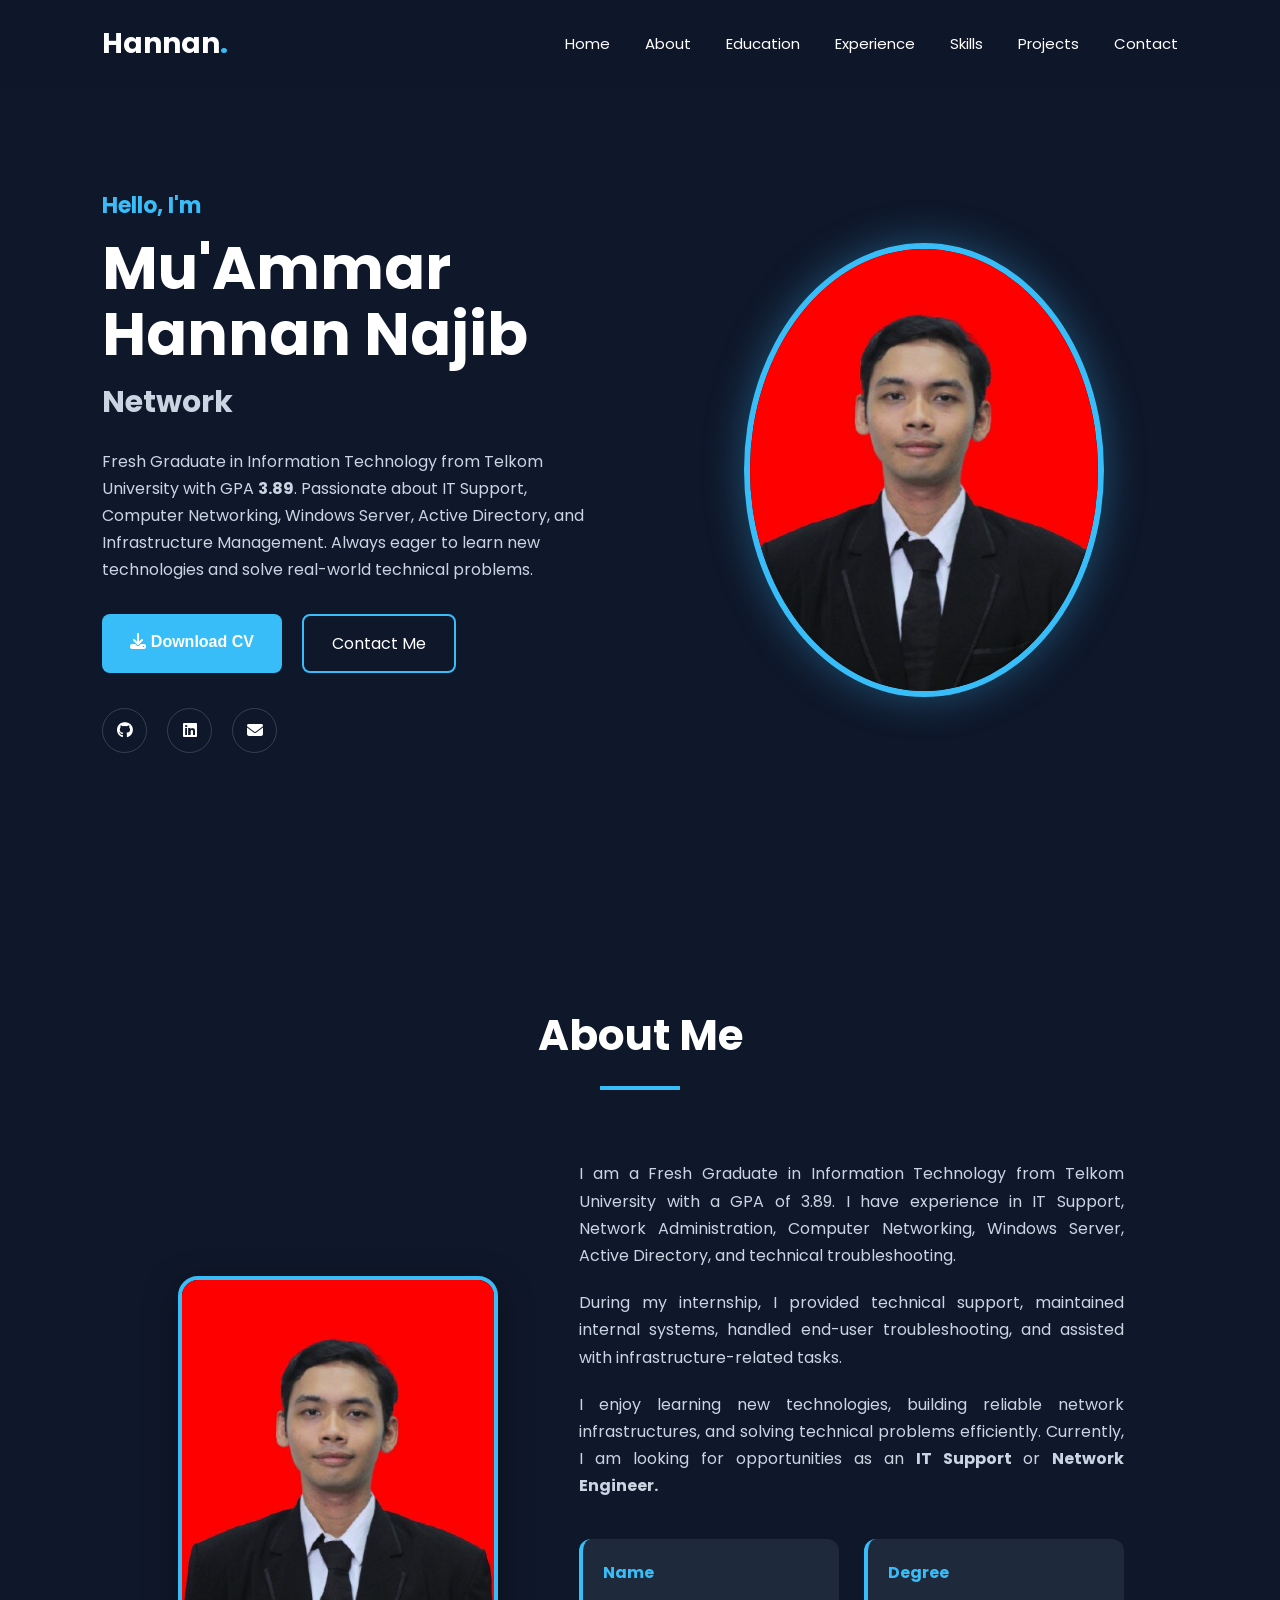
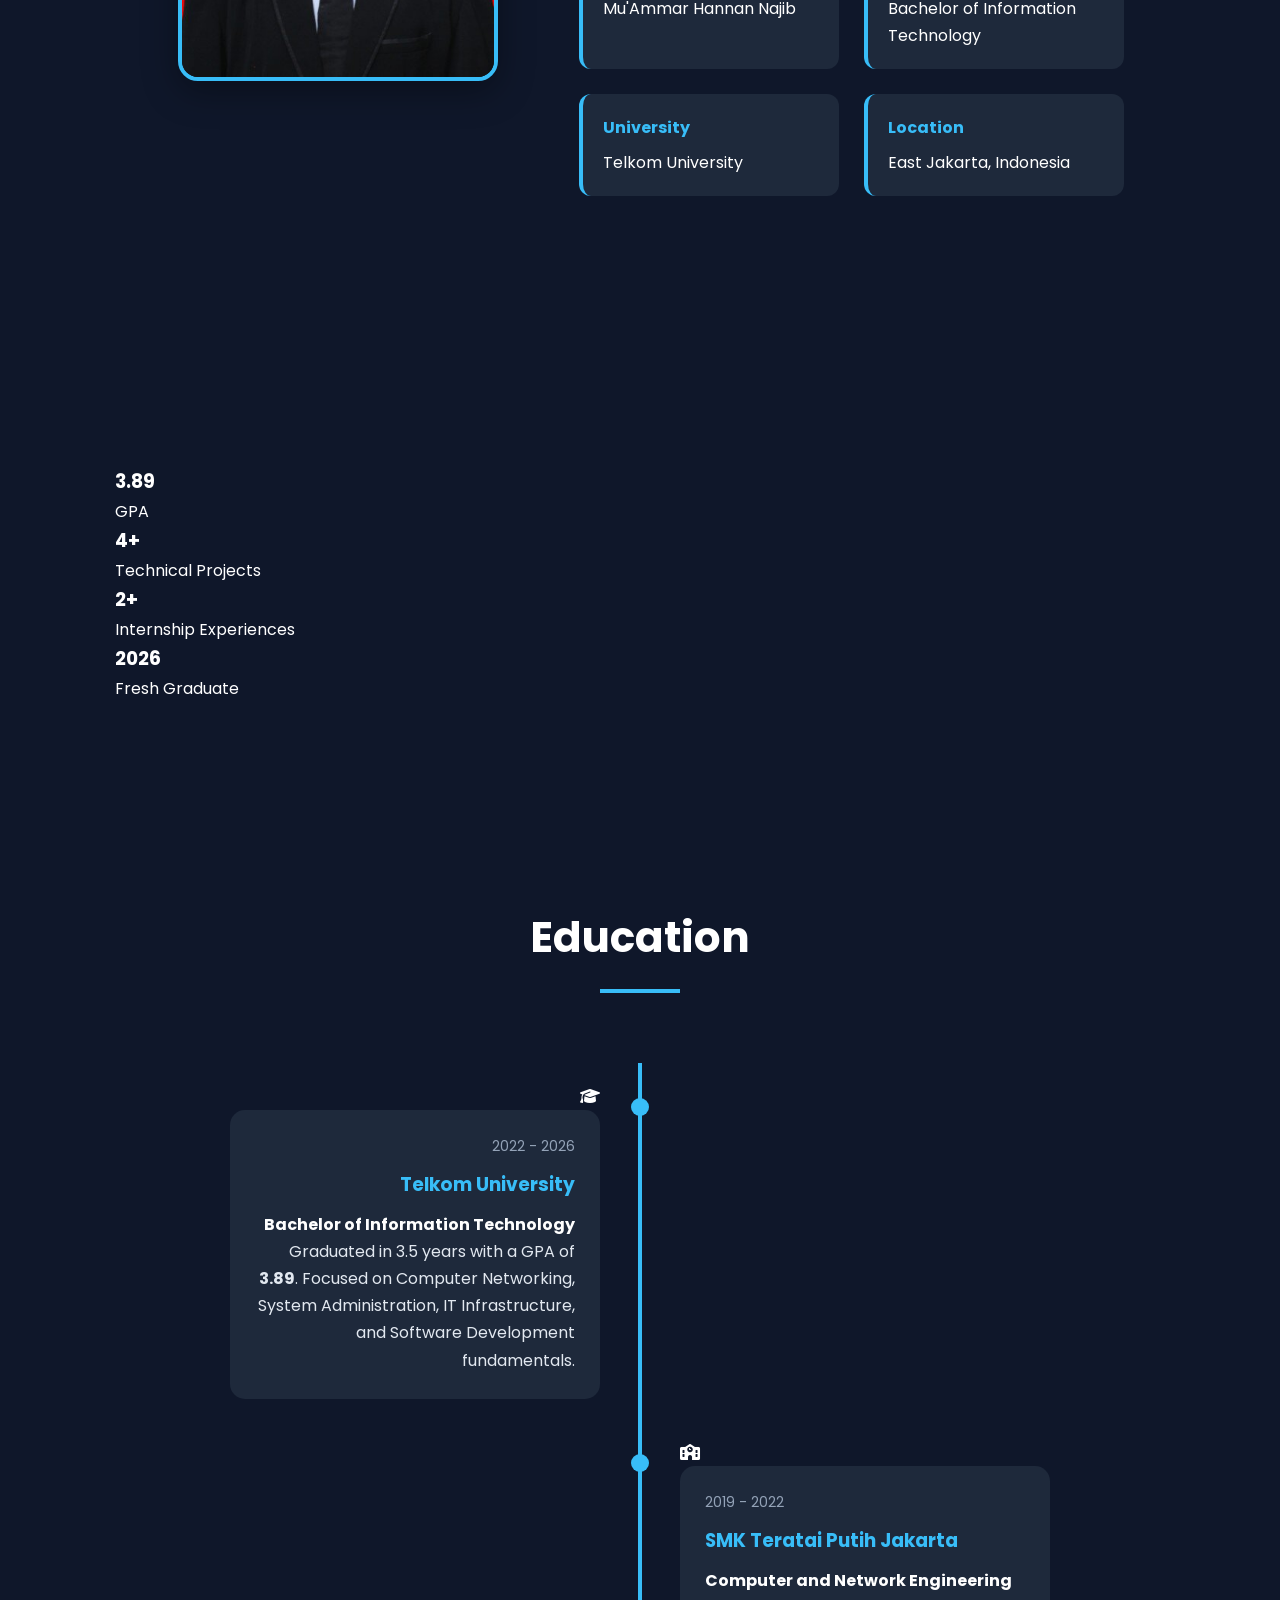
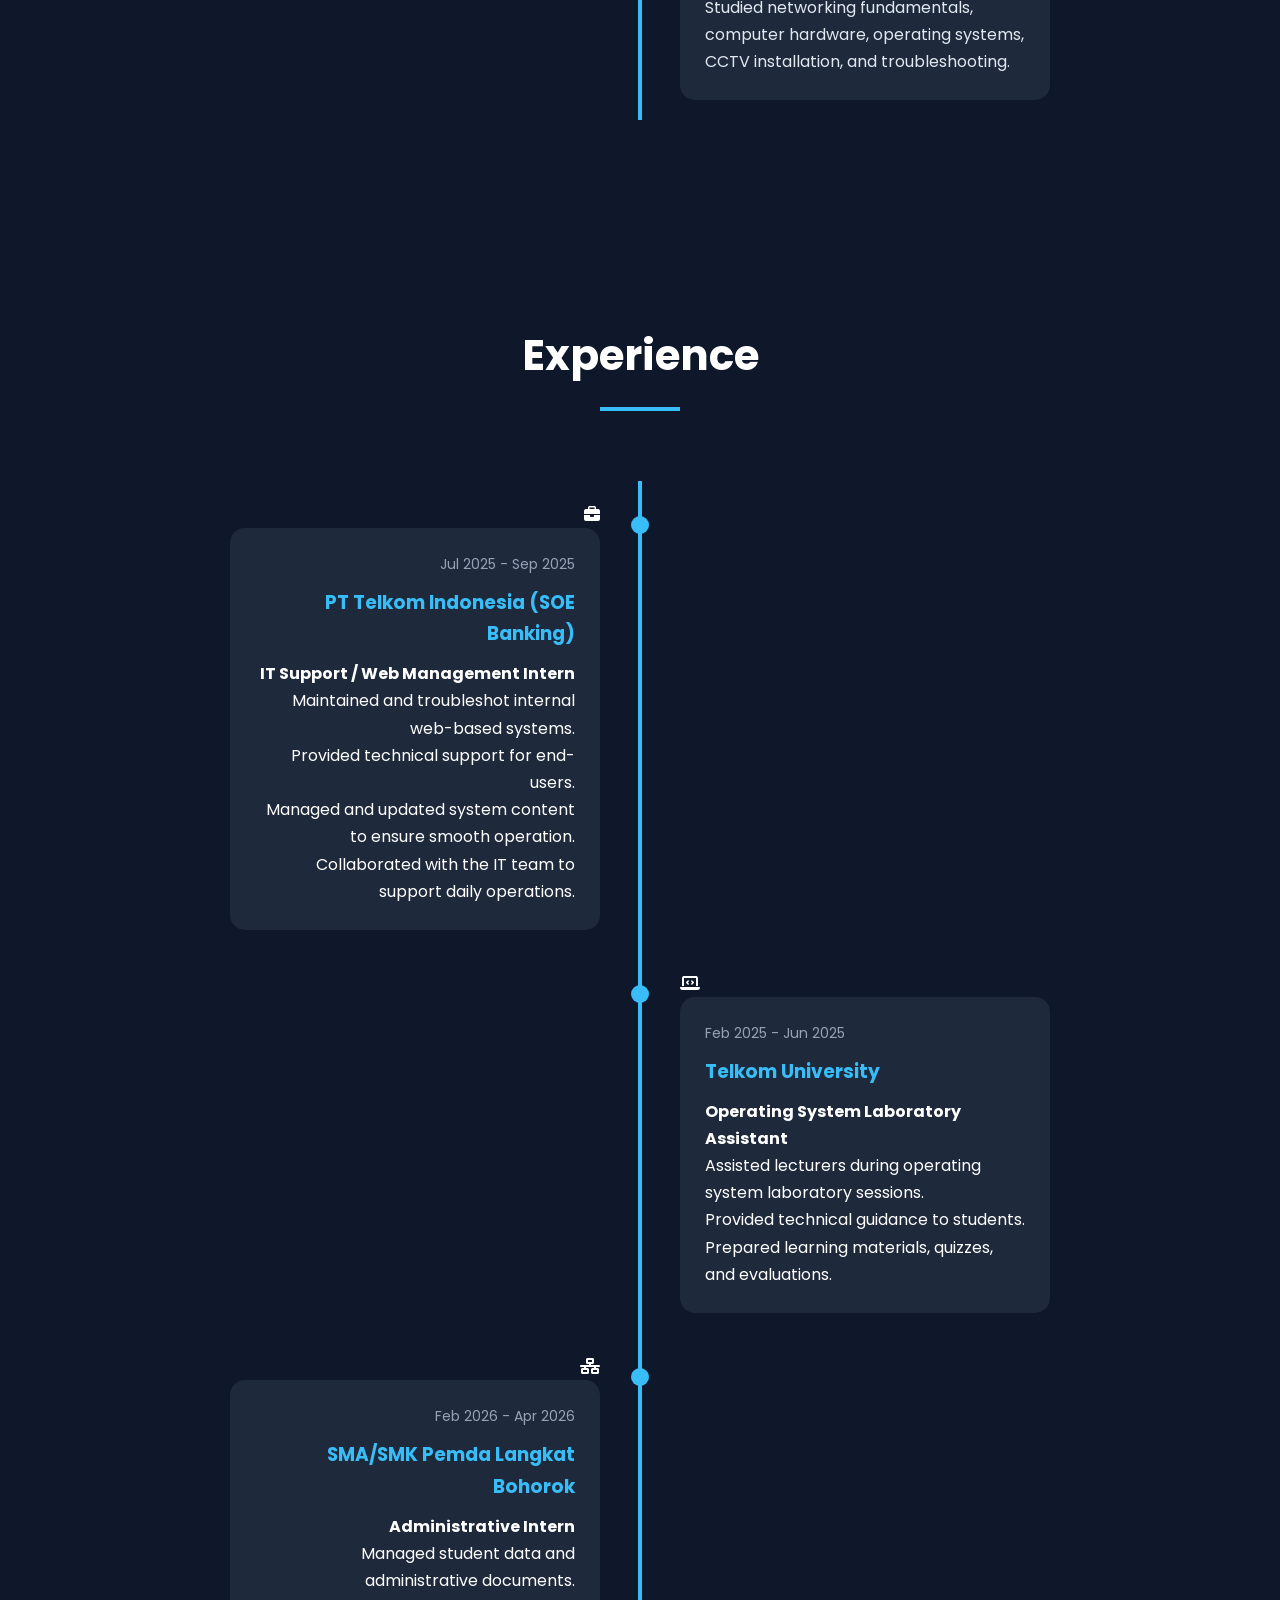
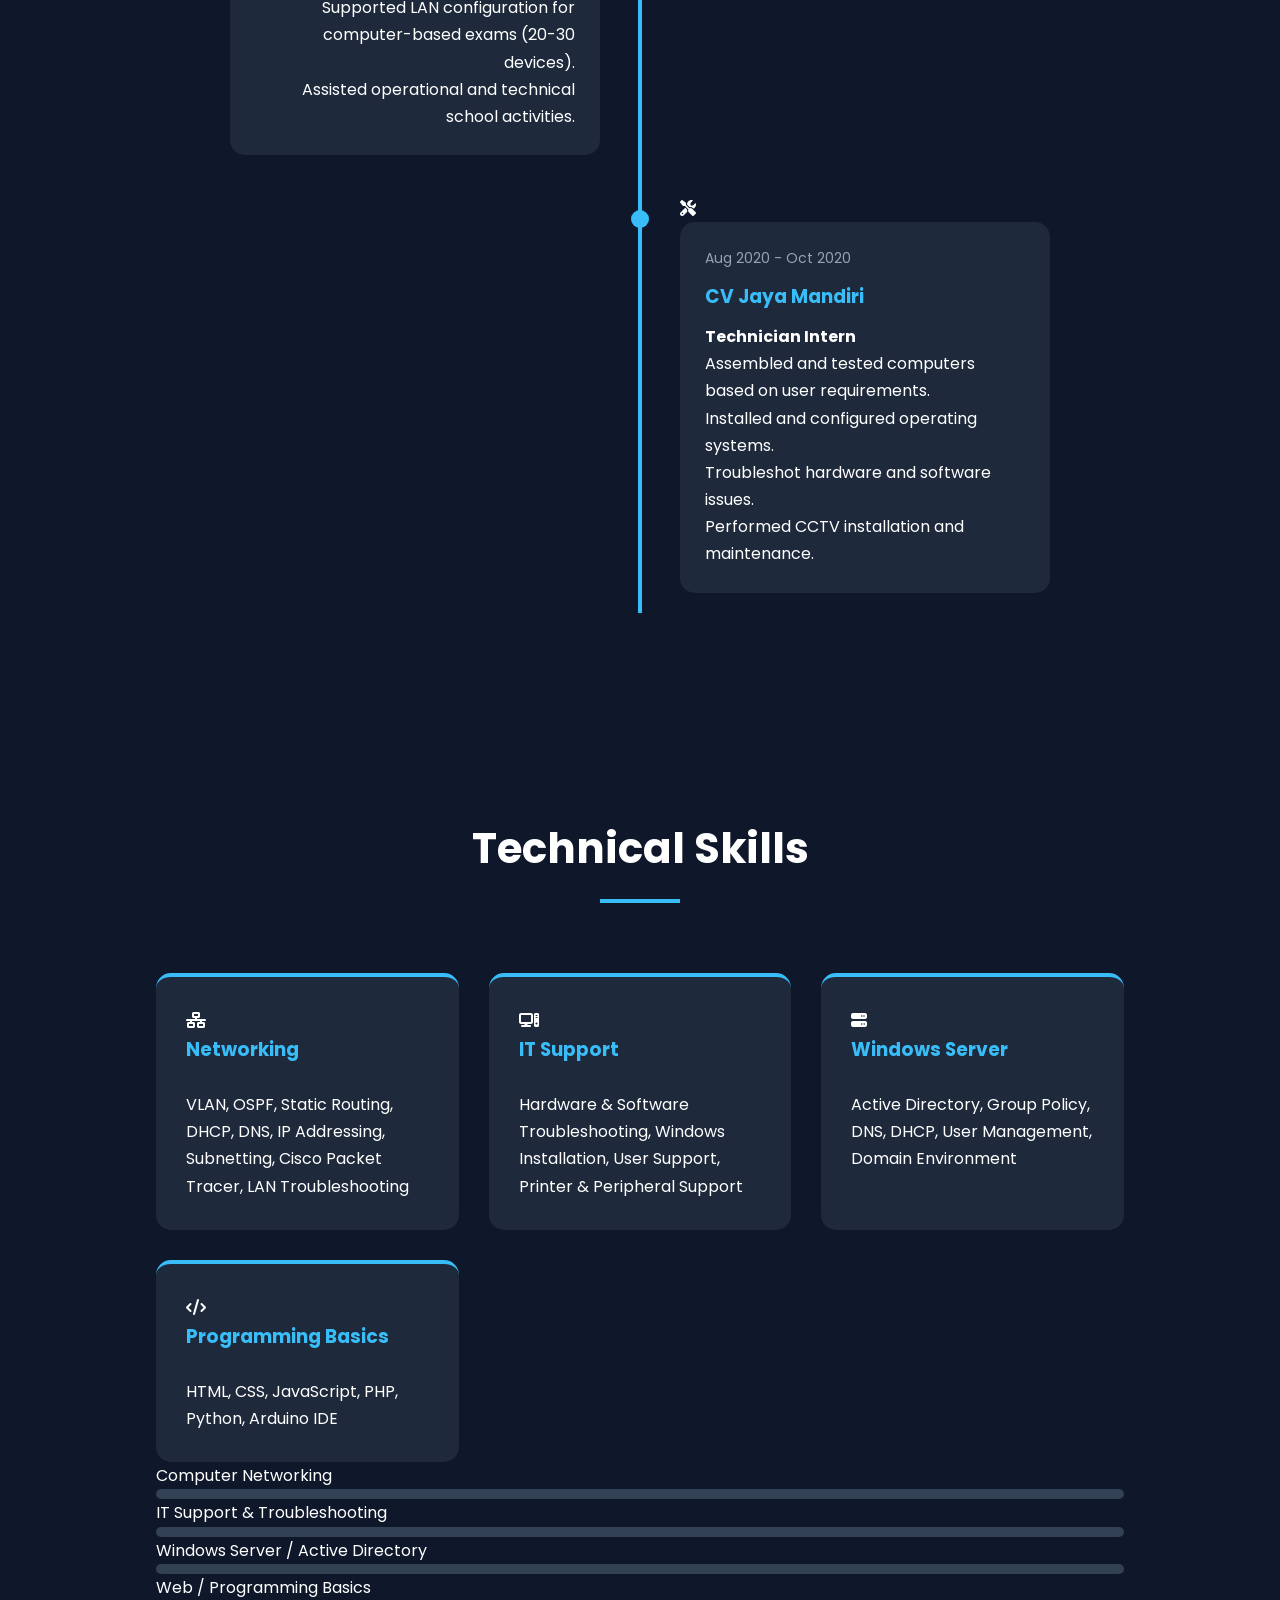
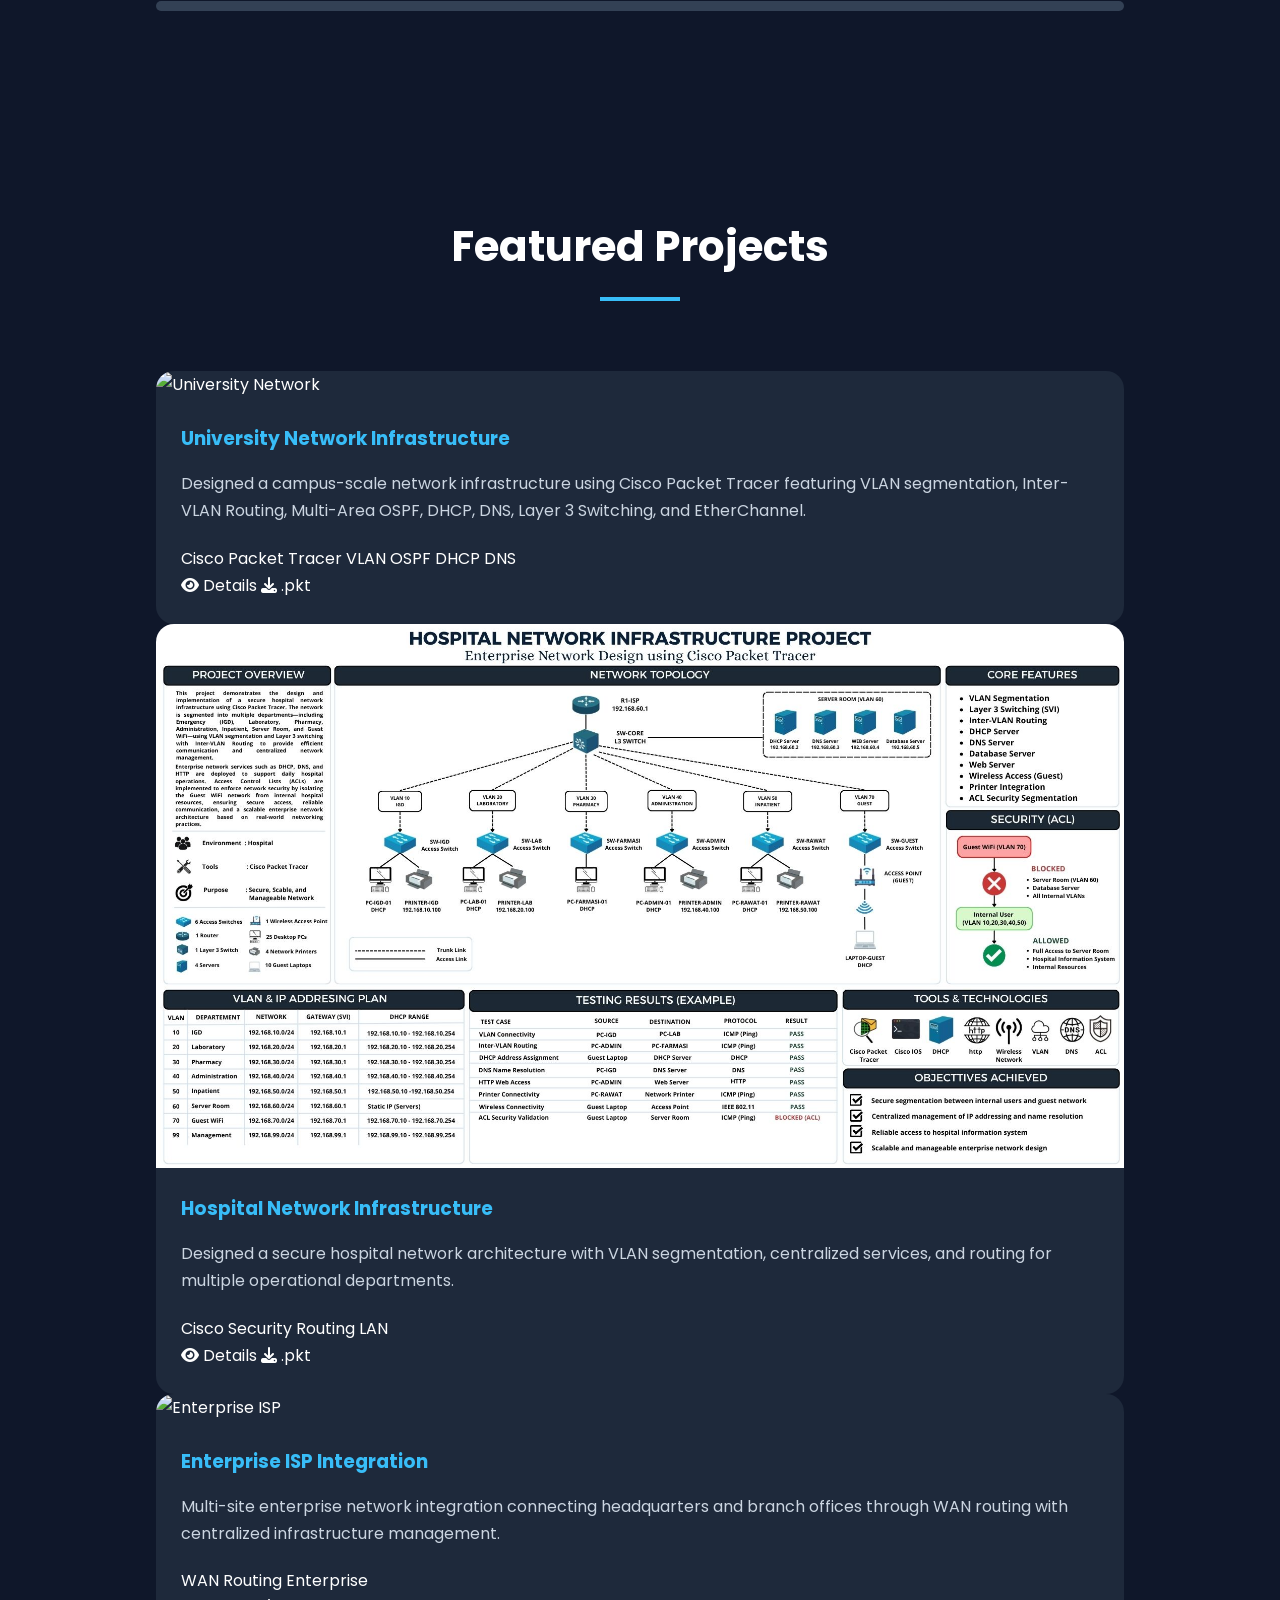
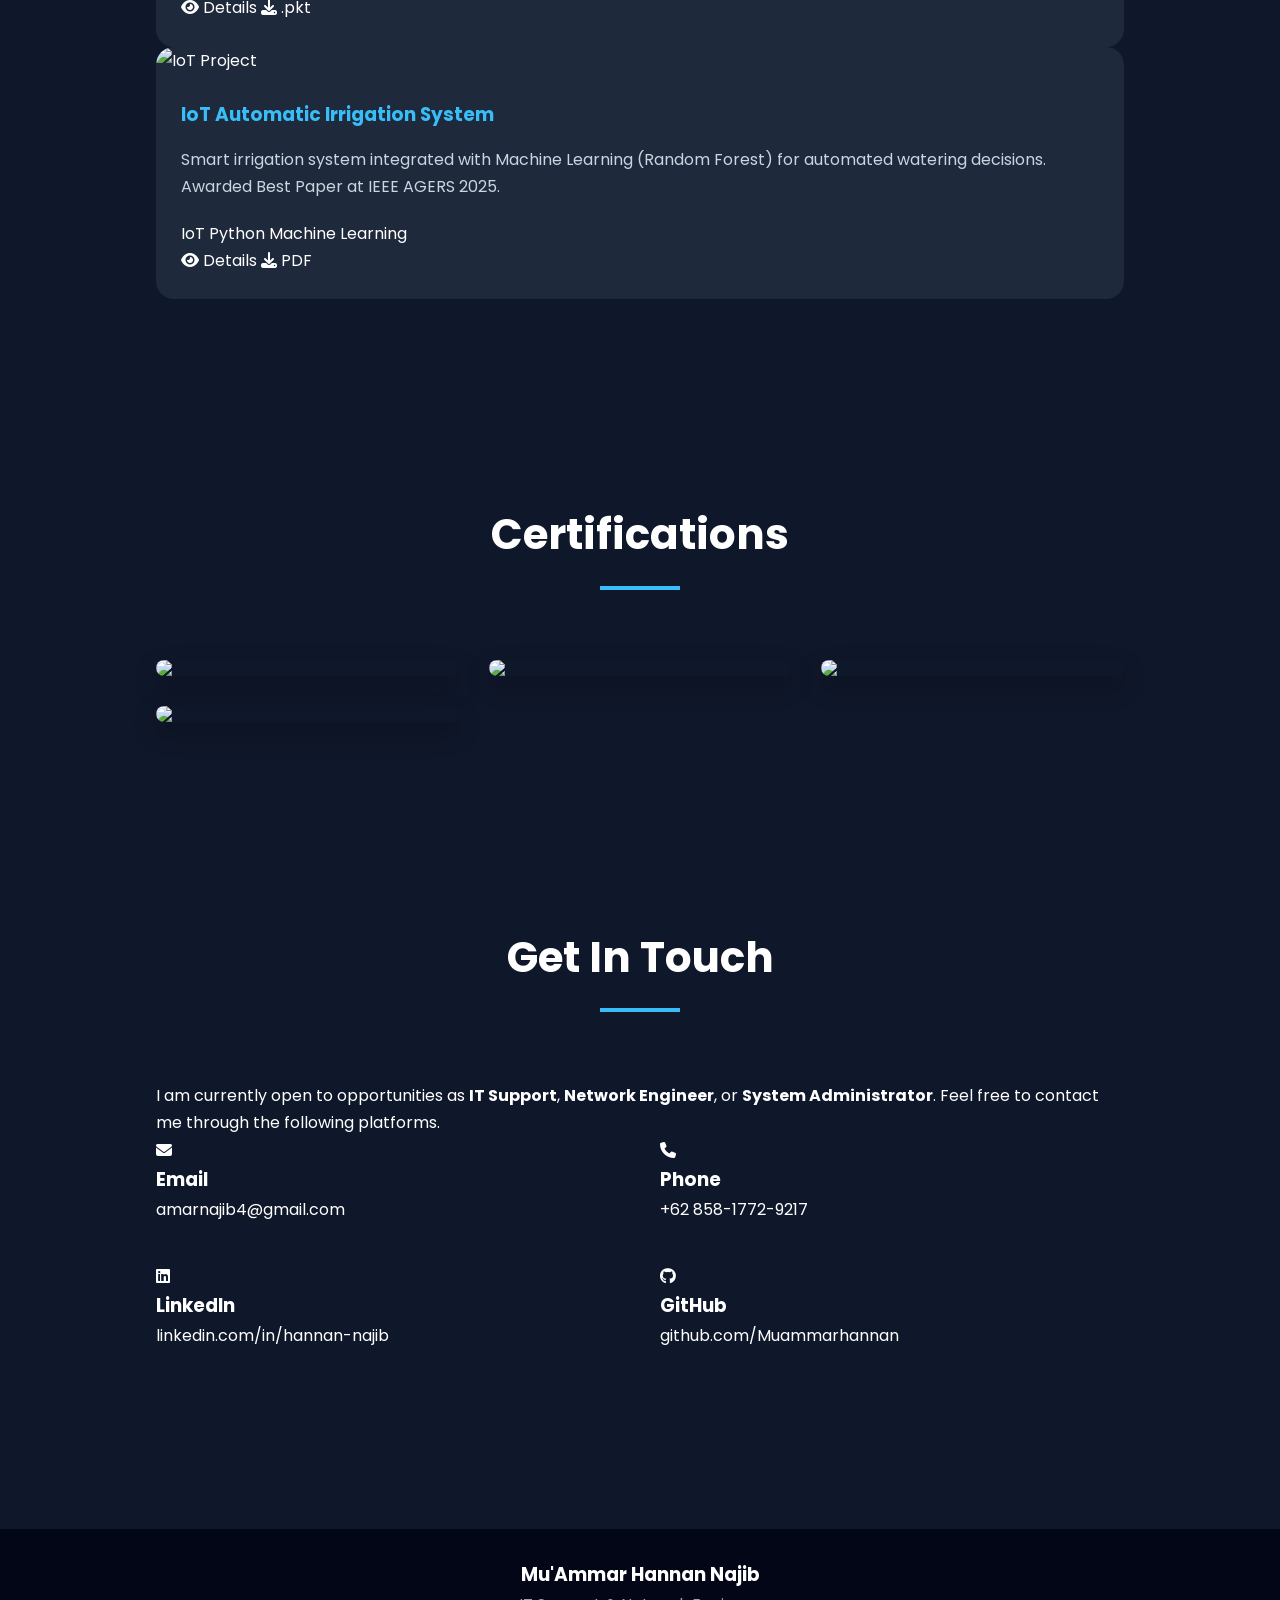
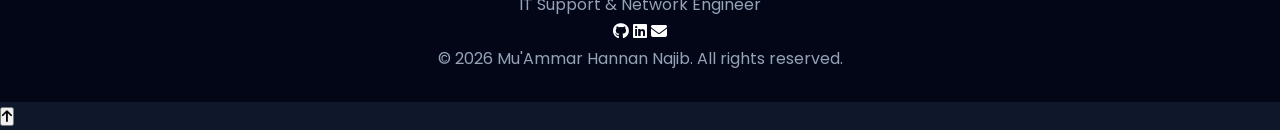
==== commit 6ffdfe1f: "Update index.html" ====
--- a/index.html
+++ b/index.html
@@ -826,7 +826,7 @@
 
         <div class="certificate-grid">
 
-            <img src="assets/images/certificates/ccna.jpg"
+            <img src="assets/images/certificates/bestpaper.jpg"
                  class="certificate">
 
             <img src="assets/images/certificates/networking-essentials.jpg"
--- a/style.css
+++ b/style.css
@@ -1190,3 +1190,85 @@
 }
 
 }
+
+.certificate-grid{
+
+display:grid;
+
+grid-template-columns:repeat(auto-fit,minmax(300px,1fr));
+
+gap:30px;
+
+margin-top:50px;
+
+}
+
+.certificate{
+
+width:100%;
+
+border-radius:15px;
+
+cursor:pointer;
+
+transition:.3s;
+
+box-shadow:0 10px 25px rgba(0,0,0,.25);
+
+}
+
+.certificate:hover{
+
+transform:scale(1.03);
+
+}
+
+#lightbox{
+
+display:none;
+
+position:fixed;
+
+left:0;
+
+top:0;
+
+width:100%;
+
+height:100%;
+
+background:rgba(0,0,0,.9);
+
+justify-content:center;
+
+align-items:center;
+
+z-index:99999;
+
+}
+
+#lightbox img{
+
+max-width:90%;
+
+max-height:90%;
+
+border-radius:10px;
+
+}
+
+#close{
+
+position:absolute;
+
+top:25px;
+
+right:40px;
+
+font-size:45px;
+
+color:white;
+
+cursor:pointer;
+
+}
